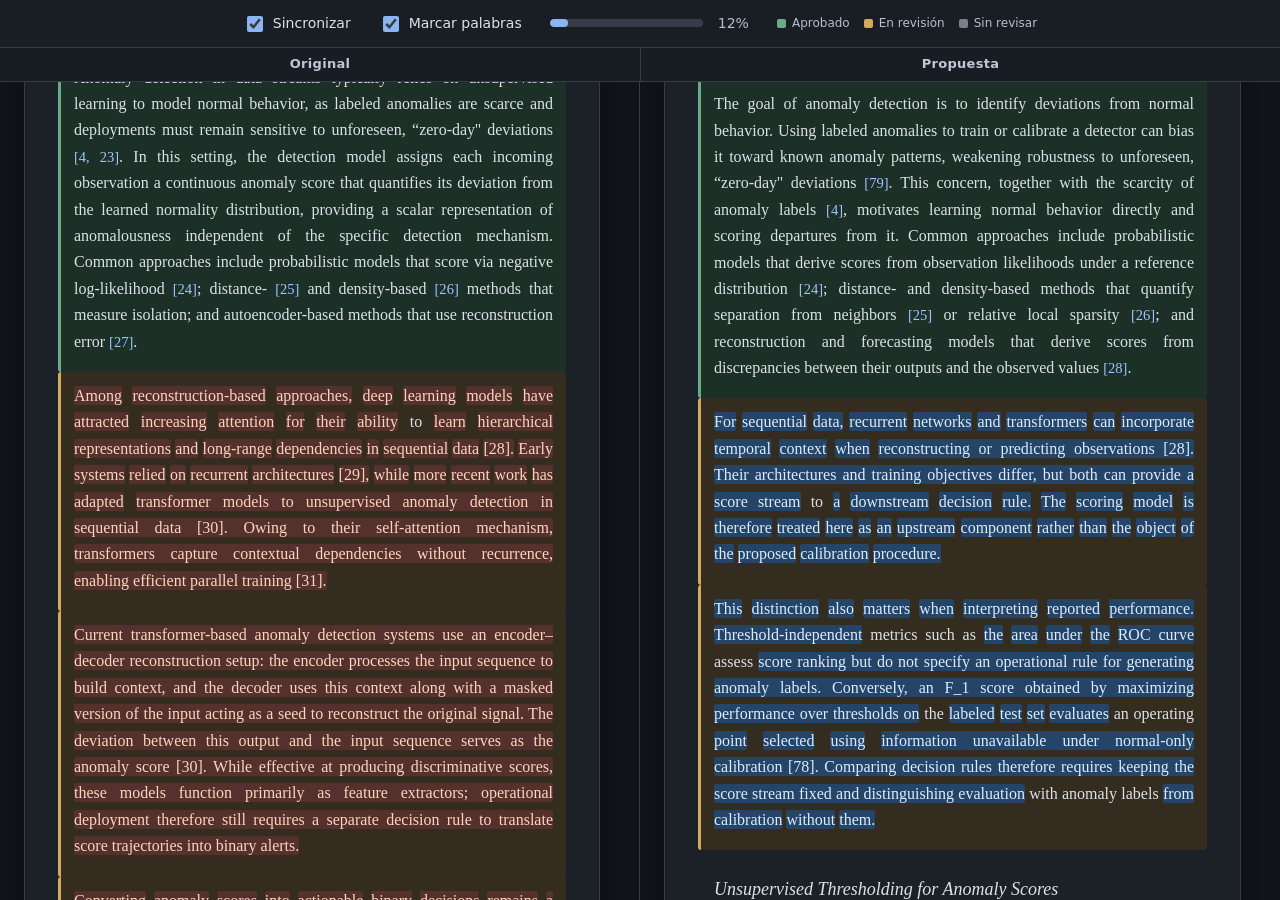
==== comparador.html @ 88d96516 "docs(review): approve first modeling paragraph and advance focus Mark only the first modeling paragr" ====
<!doctype html>
<html lang="es">
<head>
  <meta charset="utf-8">
  <meta name="viewport" content="width=device-width, initial-scale=1">
  <meta name="color-scheme" content="dark">
  <meta name="theme-color" content="#111318">
  <meta name="description" content="Comparación del manuscrito original y las propuestas de revisión de AutoCUSUM.">
  <title>AutoCUSUM · Original y propuesta · 440a2918</title>
  <style>
:root{color-scheme:dark;--line:#353d49;--ui:system-ui,-apple-system,BlinkMacSystemFont,"Segoe UI",sans-serif}
*{box-sizing:border-box}
body{margin:0;height:100dvh;display:flex;flex-direction:column;overflow:hidden;background:#111318;color:#dce1e8;font:16px/1.45 var(--ui)}
.controls{display:flex;flex-wrap:wrap;justify-content:center;align-items:center;gap:28px;min-height:48px;padding:10px 16px;background:#191d24;border-bottom:1px solid var(--line);flex-shrink:0}
.controls label{display:flex;align-items:center;gap:7px;font-size:14px;cursor:pointer}
.controls input{width:16px;height:16px;accent-color:#8bb5f1;cursor:pointer}
.review-legend{display:flex;align-items:center;gap:14px;font-size:12px;color:#b5bfce}
.review-legend span{display:flex;align-items:center;gap:6px;white-space:nowrap}
.review-legend span::before{content:"";width:9px;height:9px;border-radius:2px;background:#77808d}
.review-legend .legend-approved::before{background:#69ad88}
.review-legend .legend-review::before{background:#d4a95c}
.scroll-progress{min-width:4ch;text-align:right;font-size:14px;font-variant-numeric:tabular-nums;color:#b5bfce}
.reading-progress{display:flex;align-items:center;gap:10px}
.scroll-progress-bar{appearance:none;-webkit-appearance:none;display:block;width:clamp(80px,12vw,160px);height:8px;border:0;border-radius:999px;overflow:hidden;background:#353d49;color:#8bb5f1;accent-color:#8bb5f1}
.scroll-progress-bar::-webkit-progress-bar{background:#353d49;border-radius:999px}
.scroll-progress-bar::-webkit-progress-value{background:#8bb5f1;border-radius:999px}
.scroll-progress-bar::-moz-progress-bar{background:#8bb5f1;border-radius:999px}
input:focus-visible,.paper-pane:focus-visible{outline:2px solid #8bb5f1;outline-offset:-2px}
.comparison{display:grid;grid-template-columns:minmax(0,1fr) minmax(0,1fr);grid-template-rows:34px minmax(0,1fr);flex:1;min-height:0}
.pane-label{display:flex;justify-content:center;align-items:center;background:#181c23;border-bottom:1px solid var(--line);font-size:13px;font-weight:600;letter-spacing:.3px;color:#bec8d6}
.proposed-label{border-left:1px solid var(--line)}
.paper-pane{overflow:auto;min-width:0;padding:22px 24px 65px;scrollbar-gutter:stable;scrollbar-color:#526075 #15181f}
#original-pane{border-right:1px solid var(--line)}
.paper{background:#1c2027;max-width:920px;min-height:100%;margin:0 auto;padding:44px 46px 65px;box-shadow:0 2px 16px #00000040;border:1px solid var(--line);font:16px/1.65 Georgia,"Times New Roman",serif}
.paper-header{text-align:center;padding:0 3px 24px;margin-bottom:12px;border-bottom:1px solid var(--line)}
.paper-header h1{font-size:27px;line-height:1.18;letter-spacing:-.5px;margin:4px 0 15px;font-weight:500}
.paper-header p{font:13px/1.6 var(--ui);color:#b2bdcc;margin:0}
.paper-block{position:relative;border-radius:3px;margin:0 -13px;padding:3px 13px;border-left:3px solid transparent;overflow-wrap:anywhere}
.paper-block p{margin:8px 0 14px;text-align:justify;hyphens:auto}
.paper-block.changed.original,.paper-block.changed.proposed{background:#342c1e;border-left-color:#d4a95c}
.paper-block.approved.original,.paper-block.approved.proposed{background:#1d3027;border-left-color:#69ad88}
.paper-block.original:empty,.paper-block.proposed:empty{padding:0;border:0;background:transparent}
.paper-block h2{font-size:21px;text-align:center;margin:30px 0 13px;font-variant:small-caps;font-weight:600;line-height:1.3}
.paper-block h3{font-size:18px;font-style:italic;font-weight:500;margin:22px 0 9px}
.paper-block h4{font-size:16px;font-weight:600;margin:15px 0 5px}
.small-caps{font-variant:small-caps}
.citation,.cross-reference{color:#9fc5ff;font-size:.91em}
a{color:#9fc5ff}
a:visited{color:#c6b1e5}
::selection{background:#41668e;color:#fff}
.math-inline{font-family:"Times New Roman",serif;font-style:italic;white-space:normal}
.equation{font:16px/1.75 "Times New Roman",serif;white-space:pre-wrap;text-align:center;background:#171b22;padding:14px 8px;border-block:1px solid #303744;margin:14px 0;overflow-x:auto}
.paper-block ul,.paper-block ol{padding-left:24px}
.paper-block li{margin:9px 0}
.paper-block figure{margin:15px 0}
.paper-images{display:flex;flex-wrap:wrap;gap:8px;align-items:center;justify-content:center}
.paper-images img{display:block;max-width:100%;height:auto;background:#fff;border:1px solid var(--line);border-radius:3px}
.paper-images:has(img+img) img{max-width:48%}
.paper-block figcaption{font:13px/1.5 var(--ui);color:#b5bfce;margin:10px 0 15px}
.table-scroll{overflow-x:auto;width:100%}
.manuscript-table{border-collapse:collapse;font:14px/1.5 var(--ui);width:100%;margin:6px 0;border-block:2px solid #69778d}
.manuscript-table td{padding:7px 6px;border-bottom:1px solid #3c4654;vertical-align:top;min-width:35px}
.manuscript-table tr:first-child{background:#27303d;font-weight:650}
.reference{font:13px/1.55 Georgia,serif!important;text-align:left!important}
.reference span{color:#b1bdce}
.word-removed{background:#55312e;color:#ffd4bd;border-radius:2px}
.word-added{background:#254568;color:#dcecff;border-radius:2px}
mark{padding:1px 0;box-decoration-break:clone;-webkit-box-decoration-break:clone}
body.words-off mark{background:none;color:inherit;text-decoration:none;box-decoration-break:slice}
@media(min-width:1800px){.paper{padding:50px 60px}}
@media(max-width:1100px){.paper-pane{padding:15px 12px 50px}.paper{padding:30px 26px}.paper-header h1{font-size:23px}}
@media(max-width:700px){.paper-pane{padding:10px 6px 40px}.paper{padding:22px 15px}.paper-header h1{font-size:20px}.paper-block{margin:0 -8px;padding-inline:8px}.paper-block p{text-align:left}.controls{gap:22px}}
@media print{:root{color-scheme:light;--line:#ccc}body{height:auto;overflow:visible;background:#fff;color:#111}.controls,.pane-label{display:none}.comparison{display:block}.paper-pane{overflow:visible}.paper{box-shadow:none;border:0;background:#fff}.citation,.cross-reference,.reference span,.paper-header p,.paper-block figcaption,a,a:visited{color:#333}.paper-block.changed.proposed,.equation,.manuscript-table tr:first-child{background:#f3f6fa}.paper-block.approved.original,.paper-block.approved.proposed{background:#edf6ef}.word-added{background:#c5ddff;color:#173f7c}.word-removed{background:#f7d9c8;color:#7d3430}#original-pane{display:none}}

</style>
</head>
<body data-initial-block="sections-2_related_work-004" data-server-no-reload>
  <header class="controls" aria-label="Opciones de comparación">
    <label><input type="checkbox" id="sync" checked> Sincronizar</label>
    <label title="Rojo: palabras retiradas del original. Azul: palabras añadidas a la propuesta. Los párrafos aprobados no muestran marcas."><input type="checkbox" id="word-diff" checked> Marcar palabras</label>
    <div class="reading-progress">
      <progress id="scroll-progress-bar" class="scroll-progress-bar" value="0" max="100" aria-label="Progreso de lectura"></progress>
      <output id="scroll-progress" class="scroll-progress" aria-label="Porcentaje de desplazamiento">0%</output>
    </div>
    <div class="review-legend" aria-label="Colores de revisión">
      <span class="legend-approved">Aprobado</span>
      <span class="legend-review">En revisión</span>
      <span class="legend-unreviewed">Sin revisar</span>
    </div>
  </header>
  <main class="comparison" aria-label="Comparación del manuscrito">
    <div class="pane-label">Original</div>
    <div class="pane-label proposed-label">Propuesta</div>
    <section id="original-pane" class="paper-pane" aria-label="Paper original" tabindex="0"><article id="original-paper" class="paper"><header class="paper-header"><h1><span class="small-caps">AutoCUSUM</span>: Robust Unsupervised Thresholding for Anomaly Detection on Data Streams</h1><p>Jorge Casajús-Setién · Pedro Larrañaga · Concha Bielza</p></header><div id="original-autocusum_tran-001" data-block="autocusum_tran-001" class="paper-block original"><h2>Abstract</h2></div><div id="original-autocusum_tran-002" data-block="autocusum_tran-002" class="paper-block original"><p>We introduce <span class="small-caps">AutoCUSUM</span>, a sequential decision layer for score-based anomaly detection in data streams, designed to address the limitations of pointwise methods such as streaming Peaks-Over-Threshold (SPOT). Whereas SPOT and related approaches rely on labeled data or prior assumptions on anomaly rates, <span class="small-caps">AutoCUSUM</span> automatically learns the parameters of a CUSUM chart from normal (non-anomalous) data, resulting in a fully unsupervised pipeline. We design parameter selection as a multi-objective optimization problem grounded in information theory, with carefully constructed objectives and a principled search space. By leveraging CUSUM evidence accumulation, the proposed method attains both robustness to noise and sensitivity to sustained shifts, while producing compact, episode-level alarms that lead to a more actionable alert stream.</p></div><div id="original-autocusum_tran-003" data-block="autocusum_tran-003" class="paper-block original"><p>We evaluate <span class="small-caps">AutoCUSUM</span> on six public time-series benchmarks, including an industrial network intrusion detection case study, and compare it against SPOT. Across scenarios, <span class="small-caps">AutoCUSUM</span> consistently achieves stronger detection performance and substantially reduces false positives and alarm fragmentation. These results demonstrate that fully unsupervised calibration of sequential decision rules can outperform standard thresholding techniques while producing alerts better aligned with operational monitoring requirements.</p></div><div id="original-autocusum_tran-004" data-block="autocusum_tran-004" class="paper-block original"><p><strong>Keywords — </strong>anomaly detection, online thresholding, time-series analysis, sequential decision making, data streams, unsupervised learning, network intrusion detection</p></div><div id="original-sections-1_introduction-001" data-block="sections-1_introduction-001" class="paper-block original"><h2>Introduction</h2></div><div id="original-sections-1_introduction-002" data-block="sections-1_introduction-002" class="paper-block original"><h3>The Problem with Anomaly Detection in Data Streams</h3></div><div id="original-sections-1_introduction-003" data-block="sections-1_introduction-003" class="paper-block original approved"><p>Anomaly detection in streaming data underpins operational safety and reliability in sectors ranging from finance and industrial manufacturing to cybersecurity, where identifying intrusions within real-time network traffic is a central challenge <span class="citation" title="streamingad_review">[1]</span>. A predominant paradigm involves learning a model of normal sequential behavior that assigns to each incoming observation a continuous <em>anomaly score</em>—a scalar that quantifies deviation from the learned norm <span class="citation" title="streamingad_proposal">[2]</span>. However, raw anomaly scores vary by context and methodology; practical systems thus require a binary decision rule defined over the score trajectory <span class="citation" title="interpretingscores">[3]</span>. The core difficulty lies in calibrating such a decision rule from a limited validation set that often consists exclusively of normal data <span class="citation" title="chandola_review">[4]</span>. Many studies instead tune the threshold using validation data that includes anomalies, contrasting the score distributions of normal and anomalous classes to select a separating level <span class="citation" title="unsupervised_ad_eval">[5]</span>. Yet this supervised calibration is fundamentally different from—and substantially more forgiving than—the conditions encountered in real-world deployments <span class="citation" title="chandola_review">[4]</span>: to generalize against unseen anomalies, the decision parameters must be set in an unsupervised manner, i.e., without prior knowledge of anomaly characteristics. This also reduces data collection costs by avoiding expensive manual labeling <span class="citation" title="expensivelabeling">[6]</span>.</p></div><div id="original-sections-1_introduction-004" data-block="sections-1_introduction-004" class="paper-block original approved"><p>Tuning this rule is already challenging on static datasets, where the full empirical score distribution is observable. This advantage does not translate to data streams: calibrating a thresholding rule from an initial <em>burn-in</em> window inherently fragile, as it relies on the frequently violated assumption that a limited sample adequately captures the long-term tail behavior of the score distribution <span class="citation" title="long_running_streams">[7]</span>. Consequently, the discovered constraints seldom bound future normal scores, yielding thresholds that are either too low—causing false-alarm floods—or too high, potentially masking subtle anomalies <span class="citation" title="improvingscorenids">[8]</span>. Moreover, many thresholding methodologies demand extensive parameter tuning, often using labeled anomalies <span class="citation" title="kinda_automated_nids">[9]</span>, which can bias alert calibration and limit robustness under deployment.</p></div><div id="original-sections-1_introduction-005" data-block="sections-1_introduction-005" class="paper-block original approved"><p>Several offline procedures can iteratively set thresholds without anomaly labels—albeit with assumptions or manual oversight—such as peaks over threshold (POT) <span class="citation" title="pot_example">[10]</span>, seasonal/adaptive detrending <span class="citation" title="sad_example">[11]</span>, MERLIN <span class="citation" title="merlin_example">[12]</span>, or matrix profile <span class="citation" title="matrix_example">[13]</span>. Among these, POT is the only approach with a well-established streaming variant, namely SPOT <span class="citation" title="thresholding_spot">[14]</span>. Although SPOT calibrates on an initial window of the stream comprising only normal data, it still requires manual selection of operational parameters that are difficult to set robustly without strong assumptions about what constitutes an extreme value in the context of the entire, unseen stream.</p></div><div id="original-intro-operational-deployment" data-block="intro-operational-deployment" class="paper-block original approved"></div><div id="original-sections-1_introduction-006" data-block="sections-1_introduction-006" class="paper-block original"><h3>Sequential Evidence Accumulation for Robust Thresholding</h3></div><div id="original-sections-1_introduction-007" data-block="sections-1_introduction-007" class="paper-block original approved"><p>An open gap remains: to the best of our knowledge, there is no fully automatic and robust method to calibrate streaming decision rules from normal-only data <span class="citation" title="threshold_improving_1,threshold_improving_2">[15, 16]</span>. Lacking such a mechanism, deployments default to heuristic, manually intensive, or overly simplistic thresholding rules, raising maintenance costs and compromising overall system efficacy and trustworthiness.</p></div><div id="original-sections-1_introduction-008" data-block="sections-1_introduction-008" class="paper-block original approved"><p>We address threshold calibration by introducing a second-stage sequential decision rule over the score stream produced by an anomaly detection model, explicitly separating representation learning from decision making. It is reasonable to assume that modern scoring models already exhibit adequate discriminative power to support downstream alert generation. In <span class="citation" title="our_paper">[17]</span>, for example, we presented a transformer-based network intrusion detection system (NIDS) that achieved strong score-level performance, yet lacked an automated procedure for setting a decision rule, highlighting the operational breach between accurate scoring and actionable detection.</p></div><div id="original-sections-1_introduction-009" data-block="sections-1_introduction-009" class="paper-block original approved"><p>Once thresholding is framed as a sequential decision problem, the stream of anomaly scores can be naturally treated as a stochastic process to be monitored for significant shifts. Our approach leverages the cumulative sum (CUSUM) chart, a classical technique for sequential analysis from statistical process control <span class="citation" title="cusumseminal">[18]</span>. Rather than thresholding individual, noisy scores, CUSUM accumulates deviations from an expected baseline over time, making it well suited to detecting small but persistent deviations from baseline behavior <span class="citation" title="cusumpersistent">[19]</span>. This yields three practical benefits:</p></div><div id="original-sections-1_introduction-010" data-block="sections-1_introduction-010" class="paper-block original approved"><ul><li><strong>Robustness to noise:</strong> By aggregating evidence over time, CUSUM naturally suppresses spurious, transient spikes in the anomaly score that would otherwise trigger false alarms under pointwise thresholding <span class="citation" title="cusumnoise">[20]</span>. This inherent filtering effect is critical for mitigating alert fatigue in operational monitoring <span class="citation" title="emergingtrends_fp">[21]</span>.</li><li><strong>Sensitivity to sustained anomalies:</strong> Subtle but persistent increases in anomaly score can accumulate to cross the decision boundary <span class="citation" title="cusumpersistent">[19]</span>, even when individual score values would remain below any fixed threshold.</li><li><strong>More compact alarms:</strong> Because the CUSUM statistic evolves cumulatively, threshold crossings naturally form contiguous alarm episodes rather than isolated point detections. This produces clearer, more actionable alerts that better align with the temporal structure of real incidents and with the requirements of response workflows <span class="citation" title="cusumuser">[22]</span>.</li></ul></div><div id="original-sections-1_introduction-011" data-block="sections-1_introduction-011" class="paper-block original approved"><p>However, applying a CUSUM chart is not sufficient on its own, as it introduces two critical parameters. We therefore develop an automatic procedure to set these parameters using only normal data, enabling fully unsupervised deployment in streaming environments.</p></div><div id="original-sections-1_introduction-012" data-block="sections-1_introduction-012" class="paper-block original"><h3>Contributions and Paper Structure</h3></div><div id="original-sections-1_introduction-013" data-block="sections-1_introduction-013" class="paper-block original approved"><p>This paper makes two primary contributions. First, we propose a fully automatic algorithm to calibrate the parameters of a CUSUM sequential decision rule for streaming operation, using a finite, normal-only sample, thereby extending the unsupervised learning paradigm to streaming threshold calibration. Second, we introduce and systematically evaluate CUSUM as a second-stage decision layer in anomaly detection systems, explicitly decoupling score learning from thresholding to enable robust, model-agnostic alert generation in data streams. These contributions are instantiated in <span class="small-caps">AutoCUSUM</span>, a post-processing module that applies the proposed calibration procedure to convert anomaly score streams into binary alerts.</p></div><div id="original-sections-1_introduction-014" data-block="sections-1_introduction-014" class="paper-block original approved"><p>The remainder of this paper is organized as follows. Section <span class="cross-reference" title="sec:related">II</span> reviews related work on anomaly detection and sequential decision rules. Section <span class="cross-reference" title="sec:methodology">III</span> presents the proposed <span class="small-caps">AutoCUSUM</span> framework. Section <span class="cross-reference" title="sec:experimental_setup">IV</span> describes the experimental setup, with results discussed in Section <span class="cross-reference" title="sec:results">V</span>. Section <span class="cross-reference" title="sec:conclusion">VI</span> concludes the paper and outlines directions for future work.</p></div><div id="original-sections-2_related_work-001" data-block="sections-2_related_work-001" class="paper-block original"><h2>Related work and background</h2></div><div id="original-sections-2_related_work-002" data-block="sections-2_related_work-002" class="paper-block original"><h3>The Modeling Paradigms for Streaming Anomaly Detection</h3></div><div id="original-sections-2_related_work-003" data-block="sections-2_related_work-003" class="paper-block original approved"><p>Anomaly detection in data streams typically relies on unsupervised learning to model normal behavior, as labeled anomalies are scarce and deployments must remain sensitive to unforeseen, “zero-day&#x27;&#x27; deviations <span class="citation" title="chandola_review,pimentel_review">[4, 23]</span>. In this setting, the detection model assigns each incoming observation a continuous anomaly score that quantifies its deviation from the learned normality distribution, providing a scalar representation of anomalousness independent of the specific detection mechanism. Common approaches include probabilistic models that score via negative log-likelihood <span class="citation" title="probabilistic_ad">[24]</span>; distance- <span class="citation" title="knn_ad">[25]</span> and density-based <span class="citation" title="lof_ad">[26]</span> methods that measure isolation; and autoencoder-based methods that use reconstruction error <span class="citation" title="autoencoders">[27]</span>.</p></div><div id="original-sections-2_related_work-004" data-block="sections-2_related_work-004" class="paper-block original changed"><p><mark class="word-removed">Among</mark> <mark class="word-removed">reconstruction-based</mark> <mark class="word-removed">approaches,</mark> <mark class="word-removed">deep</mark> <mark class="word-removed">learning</mark> <mark class="word-removed">models</mark> <mark class="word-removed">have</mark> <mark class="word-removed">attracted</mark> <mark class="word-removed">increasing</mark> <mark class="word-removed">attention</mark> <mark class="word-removed">for</mark> <mark class="word-removed">their</mark> <mark class="word-removed">ability</mark> to <mark class="word-removed">learn</mark> <mark class="word-removed">hierarchical</mark> <mark class="word-removed">representations</mark> <mark class="word-removed">and</mark> <mark class="word-removed">long-range</mark> <mark class="word-removed">dependencies</mark> <mark class="word-removed">in</mark> <mark class="word-removed">sequential</mark> <mark class="word-removed">data</mark> <mark class="word-removed">[28].</mark> <mark class="word-removed">Early</mark> <mark class="word-removed">systems</mark> <mark class="word-removed">relied</mark> <mark class="word-removed">on</mark> <mark class="word-removed">recurrent</mark> <mark class="word-removed">architectures</mark> <mark class="word-removed">[29],</mark> <mark class="word-removed">while</mark> <mark class="word-removed">more</mark> <mark class="word-removed">recent</mark> <mark class="word-removed">work</mark> <mark class="word-removed">has</mark> <mark class="word-removed">adapted</mark> <mark class="word-removed">transformer models to unsupervised anomaly detection in sequential data [30]. Owing to their self-attention mechanism, transformers capture contextual dependencies without recurrence, enabling efficient parallel training [31].</mark></p></div><div id="original-sections-2_related_work-005" data-block="sections-2_related_work-005" class="paper-block original changed"><p><mark class="word-removed">Current transformer-based anomaly detection systems use an encoder–decoder reconstruction setup: the encoder processes the input sequence to build context, and the decoder uses this context along with a masked version of the input acting as a seed to reconstruct the original signal. The deviation between this output and the input sequence serves as the anomaly score [30]. While effective at producing discriminative scores, these models function primarily as feature extractors; operational deployment therefore still requires a separate decision rule to translate score trajectories into binary alerts.</mark></p></div><div id="original-sections-2_related_work-006" data-block="sections-2_related_work-006" class="paper-block original changed"><p><mark class="word-removed">Converting</mark> <mark class="word-removed">anomaly</mark> <mark class="word-removed">scores</mark> <mark class="word-removed">into</mark> <mark class="word-removed">actionable</mark> <mark class="word-removed">binary</mark> <mark class="word-removed">decisions</mark> <mark class="word-removed">remains</mark> <mark class="word-removed">a separate and often overlooked problem. In practice, this step frequently reintroduces a dependence on anomaly characteristics or labeled data, thereby violating the unsupervised premise of anomaly detection. A large body of work evaluates performance using threshold-agnostic</mark> metrics such as <mark class="word-removed">AUC–ROC</mark> <mark class="word-removed">(e.g.,</mark> <mark class="word-removed">[32,</mark> <mark class="word-removed">33]),</mark> <mark class="word-removed">which</mark> assess <mark class="word-removed">only</mark> the <mark class="word-removed">scoring</mark> <mark class="word-removed">component</mark> <mark class="word-removed">of</mark> <mark class="word-removed">the detection pipeline and abstract away the downstream labeling step required for deployment. Conversely, threshold-dependent metrics such as F_1 are often reported [34] by retrospectively selecting</mark> an operating <mark class="word-removed">threshold</mark> <mark class="word-removed">on</mark> <mark class="word-removed">test</mark> <mark class="word-removed">sets</mark> with<mark class="word-removed"> labeled anomalies (e.g., [35, 36]), implicitly assuming access to</mark> anomaly labels <mark class="word-removed">at</mark> <mark class="word-removed">decision</mark> <mark class="word-removed">time.</mark> <mark class="word-removed">Similarly, some systems expose decision-stage parameters—such as score thresholds, alarm limits or assumed risk level—and tune them using validation data containing known anomalies [37]. Collectively, these practices bias the operating point toward seen deviations and reduce robustness to novel anomalies [38].</mark></p></div><div id="original-sections-2_related_work-007" data-block="sections-2_related_work-007" class="paper-block original"><h3>Unsupervised Thresholding for Anomaly Scores</h3></div><div id="original-sections-2_related_work-008" data-block="sections-2_related_work-008" class="paper-block original"><p>The challenge of converting continuous anomaly scores into discrete labels has motivated a range of thresholding strategies under normal-only calibration <span class="citation" title="outlier_thresholding">[39]</span>. While thresholds can be tuned in a supervised manner when labeled anomalies are available—for example, by maximizing <span class="math-inline">F_1</span> or selecting an operating point from the ROC curve—the central difficulty in streaming anomaly detection lies in selecting a robust decision boundary from normal data alone. Simple unsupervised approaches apply summary statistics to the score distribution, such as <span class="math-inline">k</span>-sigma rules <span class="citation" title="threshold_counter_1">[40]</span> or high-percentile cutoffs <span class="citation" title="iqr_counter_1">[41]</span>. However, these methods implicitly assume specific score distributions (often Gaussian), rely on arbitrary parameter choices, and are highly sensitive to how representative the calibration sample is of the system’s normal operating behavior. This issue is exacerbated in streaming settings where the long-term score distribution is unknown <em>a priori</em>.</p></div><div id="original-sections-2_related_work-009" data-block="sections-2_related_work-009" class="paper-block original"><p>To better model the tail of the score distribution where rare events occur, extreme value theory (EVT) has been adapted to threshold selection. EVT-based methods, such as POT and SPOT, model exceedances above an initial high threshold using a generalized Pareto distribution and derive the final decision boundary from a user-specified high quantile of the fitted tail, thereby enforcing an acceptable rate of extreme events <span class="citation" title="pot_example">[10]</span>. In practice, their primary bottleneck lies in the choice of the initial threshold: it must be high enough for EVT asymptotics to hold, yet low enough to yield sufficient exceedances for stable parameter estimation <span class="citation" title="thresholding_evt">[42]</span>. Existing selection procedures either rely on subjective diagnostics <span class="citation" title="scarrott_macdonald_evt_review">[43]</span>, simple heuristics such as fixed empirical quantiles <span class="citation" title="thresholding_pot">[44]</span>, or more automated schemes that introduce additional parameters and complexity <span class="citation" title="automatic_pot_1,automatic_pot_2">[45, 46]</span>. As a result, a fully automatic, robust, and assumption-light procedure for setting this threshold from normal data alone remains elusive.</p></div><div id="original-sections-2_related_work-010" data-block="sections-2_related_work-010" class="paper-block original"><p>Notably, even systems with strong score-level separability can underperform in practice when paired with suboptimal or heuristic thresholds <span class="citation" title="threshold_vs_separation">[47]</span>, underscoring that effective anomaly detection requires decision parameters to be derived from normal data alone rather than anomaly examples, strong assumptions, or subjective choices.</p></div><div id="original-sections-2_related_work-011" data-block="sections-2_related_work-011" class="paper-block original"><h3>CUSUM for Change and Anomaly Detection</h3></div><div id="original-sections-2_related_work-012" data-block="sections-2_related_work-012" class="paper-block original"><p>CUSUM <span class="citation" title="cusumseminal">[18]</span> is a sequential change-detection technique from statistical process control that accumulates deviations from a target value over time. Unlike Shewhart charts <span class="citation" title="shewhart_charts">[48]</span>, which evaluate observations independently, CUSUM integrates evidence over time. This cumulative formulation attenuates the effect of isolated spikes or transient noise, reducing false alarms from fluctuations, yet remains sensitive to small but persistent shifts in the process mean <span class="citation" title="cusumpersistent">[19]</span>. Changes in the monitored process appear as a distinct variation in the slope of the CUSUM trace, making them intuitive to identify.</p></div><div id="original-sections-2_related_work-013" data-block="sections-2_related_work-013" class="paper-block original"><p>In its standard formulation, a CUSUM chart is governed by two parameters: a reference value <span class="math-inline">κ</span>, which determines the extent to which deviations contribute to the accumulated evidence, and a decision limit <span class="math-inline">h</span>, which specifies when the accumulated statistic is sufficient to trigger an alarm <span class="citation" title="montgomery_spc_book">[49]</span>. Together, these parameters govern the trade-off between sensitivity to anomalies and false-alarm rate, and thus have a strong influence on detection performance. Classical CUSUM designs select <span class="math-inline">(κ,h)</span> based on average run length (ARL) criteria, where ARL denotes the expected number of samples until the chart raises an alarm <span class="citation" title="cusumparameterselection">[50]</span>. Accordingly, the ARL is intended to be long when the monitored process operates under normal conditions, so that false alarms are rare, and short once a change has occurred, so that deviations are detected quickly.</p></div><div id="original-sections-2_related_work-014" data-block="sections-2_related_work-014" class="paper-block original"><p>Because CUSUM is sensitive to sustained shifts while filtering transient spikes, it is widely used for online monitoring across domains, including manufacturing quality control <span class="citation" title="montgomery_spc_book">[49]</span>, industrial fault detection <span class="citation" title="cusumfault">[51]</span>, and network intrusion monitoring <span class="citation" title="cusumnetwork">[52]</span>. Its cumulative nature makes it a natural complement to sequence models that produce context-aware anomaly scores, yielding a stable sequential decision rule. Despite this potential, the use of CUSUM as a general post-processing layer for anomaly detection—monitoring the anomaly-score stream from an upstream model—is mostly untapped, and existing studies consistently expose a parameterization challenge. For example, prior work has coupled a recurrent neural network with a CUSUM chart <span class="citation" title="cusumrnn">[53]</span>, but selected <span class="math-inline">κ</span> empirically and relied on visual inspection for anomaly judgment. Similarly, CUSUM has also been applied to transformer-generated scores <span class="citation" title="cusumsentiment">[54]</span>, albeit with only partial calibration: <span class="math-inline">κ</span> was tuned from local means, but <span class="math-inline">h</span> remained heuristically chosen.</p></div><div id="original-sections-3_methodology-001" data-block="sections-3_methodology-001" class="paper-block original"><h2>Methodology: From Scores to Labels</h2></div><div id="original-sections-3_methodology-002" data-block="sections-3_methodology-002" class="paper-block original"><p>We propose a two-stage framework for streaming anomaly detection, illustrated in Figure <span class="cross-reference" title="fig:architecture">1</span>. In Stage 1, an unsupervised detector processes the input data stream and produces a continuous anomaly score stream. Stage 2 is <span class="small-caps">AutoCUSUM</span>, our proposed sequential decision module, which converts the score stream into binary anomaly labels using a calibrated CUSUM chart. The two CUSUM parameters are estimated from a finite sample of normal behavior and then fixed for online operation. The following subsections describe each stage.</p></div><div id="original-sections-3_methodology-003" data-block="sections-3_methodology-003" class="paper-block original"><figure><div class="paper-images"><img loading="lazy" src="[data-uri]" alt="Figura del manuscrito"></div><figcaption>Two-stage architecture for streaming anomaly detection. Stage 1 produces anomaly scores from the input stream, which are converted into binary labels by the <span class="small-caps">AutoCUSUM</span> decision block in Stage 2.</figcaption></figure></div><div id="original-sections-3_methodology-004" data-block="sections-3_methodology-004" class="paper-block original"><h3>Stage 1: Anomaly Score Generation</h3></div><div id="original-sections-3_methodology-005" data-block="sections-3_methodology-005" class="paper-block original"><p>The scoring block is trained exclusively on normal data and must condense the temporal structure of the input stream <span class="math-inline">x_1, x_2, …</span>, with <span class="math-inline">x_t ∈ 𝕀R^n</span>, into reliable scalar anomaly scores at each time step. Accordingly, the proposed framework is compatible with any unsupervised scoring model that assigns a scalar score per time step. In practical anomaly detection systems, raw model outputs are typically transformed via a monotonic mapping so that scores are ordered by anomalousness, with larger values indicating stronger deviations from normal behavior. Therefore, without loss of generality, we assume anomaly scores to be non-negative, <span class="math-inline">s_t ∈ 𝕀R_+</span>.</p></div><div id="original-sections-3_methodology-006" data-block="sections-3_methodology-006" class="paper-block original"><p>For parallelizable scoring models without explicit state recurrence, temporal context is typically incorporated by applying the detector to sliding windows of the input stream. Specifically, at each time step <span class="math-inline">t</span>, the scorer operates on a window <span class="math-inline">W_t = x_t-m+1, …, x_t</span> of fixed length <span class="math-inline">m</span> and associates the resulting score <span class="math-inline">s_t</span> with the most recent observation <span class="math-inline">x_t</span>.</p></div><div id="original-sections-3_methodology-007" data-block="sections-3_methodology-007" class="paper-block original"><div class="equation">Att(Q,K,V)
 = 
softmax ((QK^⊤)/(√(d_k)))V,</div></div><div id="original-sections-3_methodology-008" data-block="sections-3_methodology-008" class="paper-block original"><p>where the softmax is applied row-wise and the scaling factor <span class="math-inline">√(d_k)</span> stabilizes gradients. Within each encoder and decoder layer, scaled dot-product attention is applied to aggregate information across the layer input. This corresponds to the case where the same input is provided as queries, keys, and values to the attention mechanism (<span class="math-inline">Q = K = V</span>), and is denoted self-attention. Decoder layers additionally apply encoder–decoder (cross) attention, in which the queries are taken from the decoder internal state, while keys and values are taken from the encoder outputs, allowing the decoder to integrate contextual information extracted by the encoder.</p></div><div id="original-sections-3_methodology-009" data-block="sections-3_methodology-009" class="paper-block original"><div class="equation">Loss(W_i) = big\|x_i+1-D(W_i,E(W_i))big\|.</div></div><div id="original-sections-3_methodology-010" data-block="sections-3_methodology-010" class="paper-block original"><p>The model is trained on normal data by minimizing this loss over all windows. After training, this same quantity is used as an anomaly score, with <span class="math-inline">s_i+1 = Loss(W_i) ∈ 𝕀R_+</span>, so that windows whose continuation is poorly predicted by the learned normal dynamics yield larger scores.</p></div><div id="original-sections-3_methodology-011" data-block="sections-3_methodology-011" class="paper-block original"><h3>Stage 2: The <span class="small-caps">AutoCUSUM</span> Decision Block</h3></div><div id="original-sections-3_methodology-012" data-block="sections-3_methodology-012" class="paper-block original"><p>Stage 2, the <span class="small-caps">AutoCUSUM</span> decision block, constitutes the core novel contribution of this work. It maps the anomaly score stream produced by Stage 1, <span class="math-inline">S = s_1, s_2, …</span>, into a sequence of binary labels <span class="math-inline">l_t ∈ 0,1</span>, indicating normal (<span class="math-inline">0</span>) or anomalous (<span class="math-inline">1</span>) behavior. This transformation is performed using a CUSUM control chart whose parameters are automatically calibrated from normal-only data and then fixed during online deployment.</p></div><div id="original-sections-3_methodology-013" data-block="sections-3_methodology-013" class="paper-block original"><h4><strong>The CUSUM Transformation</strong></h4></div><div id="original-sections-3_methodology-014" data-block="sections-3_methodology-014" class="paper-block original"><div class="equation">c_t = max0, c_t-1 + s_t - κ,</div></div><div id="original-sections-3_methodology-015" data-block="sections-3_methodology-015" class="paper-block original"><p>where <span class="math-inline">κ</span> is the reference value defining the baseline score level <span class="citation" title="cusumseminal">[18]</span>. This transformation makes the chart sensitive to persistent positive shifts, which progressively accumulate in the statistic, while remaining robust to isolated spikes that are quickly absorbed by the <span class="math-inline">max0,·</span> operation.</p></div><div id="original-sections-3_methodology-016" data-block="sections-3_methodology-016" class="paper-block original"><div class="equation">l_t =
 
 1 if c_t ge h, 

 0 otherwise.</div></div><div id="original-sections-3_methodology-017" data-block="sections-3_methodology-017" class="paper-block original"><p>After an anomalous episode has been handled—either by a human operator or an automated response—the CUSUM accumulator may be reset to avoid carry-over effects and to enable detection of new, independent anomalies. Alternatively, one may choose not to reset immediately, allowing <span class="math-inline">c_t</span> to continue accumulating so that (i) its magnitude reflects the severity of the ongoing anomalous episode and (ii) more information is recovered about the anomaly by aggregating multiple anomalous instances into a single episode.</p></div><div id="original-sections-3_methodology-018" data-block="sections-3_methodology-018" class="paper-block original"><h4><strong>The <span class="small-caps">AutoCUSUM</span> Optimization Algorithm</strong></h4></div><div id="original-sections-3_methodology-019" data-block="sections-3_methodology-019" class="paper-block original"><p>The effectiveness of the decision module depends critically on the joint choice of the reference value <span class="math-inline">κ</span> and the decision limit <span class="math-inline">h</span>: poor parameter settings may lead to excessive false alarms or missed detections. <span class="small-caps">AutoCUSUM</span> addresses this challenge by automatically calibrating <span class="math-inline">(κ, h)</span> using only a sequence of anomaly scores <span class="math-inline">S = s_1, s_2, …, s_T</span> obtained from normal behavior. Calibration is performed by optimizing a suitable objective function over a constrained parameter search space.</p></div><div id="original-sections-3_methodology-020" data-block="sections-3_methodology-020" class="paper-block original"><p>Supervised calibration using labeled anomalies is possible but undesirable, as it biases the detector toward known anomaly types and undermines the label-free premise of unsupervised anomaly detection. Accordingly, <span class="small-caps">AutoCUSUM</span> relies exclusively on anomaly scores observed under normal behavior to set <span class="math-inline">(κ, h)</span>. As a result, the objective function cannot be defined in terms of detection accuracy against known anomalies. At the same time, simply minimizing the number of alarms on normal data would lead to a trivial, non-detecting solution (e.g., <span class="math-inline">h → ∞</span>).</p></div><div id="original-sections-3_methodology-021" data-block="sections-3_methodology-021" class="paper-block original"><p><span class="small-caps">AutoCUSUM</span> therefore formalizes a fundamental trade-off: selecting <span class="math-inline">(κ, h)</span> from normal-only data so as to preserve as much information as possible from the original anomaly score stream, while minimizing the expected number of false alarms. To operationalize this idea, the <span class="small-caps">AutoCUSUM</span> algorithm is organized into three main components: (i) defining the parameter search space, (ii) specifying an objective function, and (iii) optimizing this function within the defined space.</p></div><div id="original-sections-3_methodology-022" data-block="sections-3_methodology-022" class="paper-block original"><h4><strong>Component 1: Parameter Search Space</strong></h4></div><div id="original-sections-3_methodology-023" data-block="sections-3_methodology-023" class="paper-block original"><div class="equation">C(κ) = c_1(κ), c_2(κ), …, c_T(κ),</div></div><div id="original-sections-3_methodology-024" data-block="sections-3_methodology-024" class="paper-block original"><p>where <span class="math-inline">c_t(κ)</span> is defined recursively according to Equation <span class="cross-reference" title="eq:cusum">(1)</span>. The <span class="small-caps">AutoCUSUM</span> optimization procedure begins by defining a principled search space for <span class="math-inline">κ</span> based on the properties of <span class="math-inline">C(κ)</span>.</p></div><div id="original-sections-3_methodology-025" data-block="sections-3_methodology-025" class="paper-block original"><div class="equation">κ_max ≔ max_t=1,…,T s_t.</div></div><div id="original-sections-3_methodology-026" data-block="sections-3_methodology-026" class="paper-block original"><div class="equation">H[C(κ_max)] 
 = - ∑_y p(C(κ_max)=y) log p(C(κ_max)=y) 

 = p(C(κ_max)=0) log p(C(κ_max)=0)_=0 = 0.</div></div><div id="original-sections-3_methodology-027" data-block="sections-3_methodology-027" class="paper-block original"><p>This formally confirms that once <span class="math-inline">κ</span> reaches <span class="math-inline">κ_max</span>, the CUSUM series preserves no information about the variability of the original score sequence <span class="math-inline">S</span>, supporting <span class="math-inline">κ_max</span> as an information-theoretic upper bound for the search.</p></div><div id="original-sections-3_methodology-028" data-block="sections-3_methodology-028" class="paper-block original"><div class="equation">κ le κ_min
 ⇒ ∀ t &gt; 0: c_t(κ) = c_t-1(κ) + s_t - κ 

 ⇒ ∀ t &gt; 0: s_t = c_t(κ) - c_t-1(κ) + κ.</div></div><div id="original-sections-3_methodology-029" data-block="sections-3_methodology-029" class="paper-block original"><div class="equation">κ &gt; κ_min ⇒ ∃ t&gt;0 | c_t-1(κ)+s_t-κ&lt;0.</div></div><div id="original-sections-3_methodology-030" data-block="sections-3_methodology-030" class="paper-block original"><div class="equation">κ &gt; κ_min
 ⇒ c_i-1(κ) + s_i - κ &lt; 0 

 ⇒ big(c_i-2(κ) + s_i-1 - κbig) + s_i - κ &lt; 0 

 hspace2.7em… 

 ⇒ ∑_j=1^i (s_j - κ) &lt; 0 

 ⇔ κ &gt; (1)/(i)∑_j=1^i s_j.</div></div><div id="original-sections-3_methodology-031" data-block="sections-3_methodology-031" class="paper-block original"><div class="equation">κ_min = min_i=1,…,T (1)/(i)∑_j=1^i s_j.</div></div><div id="original-sections-3_methodology-032" data-block="sections-3_methodology-032" class="paper-block original"><p>Summarizing the above, all reference values outside <span class="math-inline">[κ_min,κ_max]</span> are equivalent: any <span class="math-inline">κge κ_max</span> yields the inert chart <span class="math-inline">C(κ)≡ 0</span>, while any <span class="math-inline">κle κ_min</span> yields a lossless linear recursion with no clipping. Consequently, any nontrivial trade-off between information preservation and filtering can only arise for <span class="math-inline">κ∈(κ_min,κ_max)</span>.</p></div><div id="original-sections-3_methodology-033" data-block="sections-3_methodology-033" class="paper-block original"><div class="equation">h_max(κ)=max_t=1,…,T c_t(κ),</div></div><div id="original-sections-3_methodology-034" data-block="sections-3_methodology-034" class="paper-block original"><p>since any choice of <span class="math-inline">h&gt;h_max(κ)</span> would trivially yield zero alarms for that specific <span class="math-inline">κ</span>.</p></div><div id="original-sections-3_methodology-035" data-block="sections-3_methodology-035" class="paper-block original"><h4><strong>Component 2: Objective Function</strong></h4></div><div id="original-sections-3_methodology-036" data-block="sections-3_methodology-036" class="paper-block original"><ol><li><strong>Maximizing Detection Sensitivity</strong> (<span class="math-inline">O_DS</span>): the system should be effective at identifying true anomalies.</li><li><strong>Minimizing False Alarms</strong> (<span class="math-inline">O_FA</span>): the system should raise as few alarms as possible on normal data.</li></ol></div><div id="original-sections-3_methodology-037" data-block="sections-3_methodology-037" class="paper-block original"><figure><div class="table-scroll"><table class="manuscript-table"><tbody><tr><td><strong>Change</strong></td><td><strong><span class="math-inline">O_DS</span></strong></td><td><strong><span class="math-inline">O_FA</span></strong></td><td><strong>Rationale</strong></td></tr><tr><td><span class="math-inline">↓ κ</span></td><td>Improves</td><td>Worsens</td><td>Stronger reactivity</td></tr><tr><td><span class="math-inline">↓ h</span></td><td>Improves</td><td>Worsens</td><td>Lower activation level</td></tr><tr><td><span class="math-inline">↑ κ</span></td><td>Worsens</td><td>Improves</td><td>Increased damping</td></tr><tr><td><span class="math-inline">↑ h</span></td><td>Worsens</td><td>Improves</td><td>Higher activation level</td></tr></tbody></table></div><figcaption>Qualitative effect of <span class="math-inline">(κ, h)</span> on <span class="math-inline">O_DS</span> and <span class="math-inline">O_FA</span>.</figcaption></figure></div><div id="original-sections-3_methodology-038" data-block="sections-3_methodology-038" class="paper-block original"><p>Table <span class="cross-reference" title="tab:param_effects">I</span> summarizes the monotone effect of the CUSUM reference value <span class="math-inline">κ</span> and decision limit <span class="math-inline">h</span> on the objectives <span class="math-inline">O_DS</span> and <span class="math-inline">O_FA</span>: decreasing either parameter improves detection performance but increases false alarms, whereas increasing them has the opposite effect. These monotonicities make single-objective tuning ill-posed: optimizing only <span class="math-inline">O_DS</span> collapses to the trivial extreme <span class="math-inline">(κ_min, h_min)</span>, while optimizing only <span class="math-inline">O_FA</span> yields <span class="math-inline">(κ_max, h_max)</span>. We therefore construct a vector-valued objective <span class="math-inline">J(κ,h)</span> capturing competing criteria for detection performance and false alarms. In the following, we introduce candidate objective terms to represent <span class="math-inline">O_DS</span> and <span class="math-inline">O_FA</span>, and we discuss the ablations of their combinations in Section <span class="cross-reference" title="subsec:results_optimal_config">\mbox  {V-A</span>.</p></div><div id="original-sections-3_methodology-039" data-block="sections-3_methodology-039" class="paper-block original"><p>To incorporate <span class="math-inline">O_DS</span> into <span class="math-inline">J(κ,h)</span> in our unsupervised setting, direct evaluation is not possible, as it would require labeled anomaly data. Instead, under the working assumption that increased informativeness correlates with a higher probability of detecting true anomalies, we rely on the following proxy objectives for <span class="math-inline">O_DS</span>:</p></div><div id="original-sections-3_methodology-040" data-block="sections-3_methodology-040" class="paper-block original"><ol><li><strong>Differential Entropy:</strong> Each <span class="math-inline">c_t(κ)</span> is obtained through the accumulation of multiple incremental contributions along the recursion. Thus, motivated by the central limit theorem, we model the induced CUSUM series <span class="math-inline">C(κ)</span> as Gaussian with empirical mean <span class="math-inline">μ(κ)</span> and standard deviation <span class="math-inline">σ(κ)</span>. We use its differential entropy <span class="citation" title="elements_information_theory">[55]</span> as a proxy objective that exerts a downward pressure on <span class="math-inline">κ</span>, as higher entropy means higher informational content:
    
        
        J_ent(κ) ≡ <span></span>H!left(C(κ)right)
        = 12log!left(2π e,σ^2(κ)right).
    </li><li><strong>Sum of absolute log returns:</strong> To quantify the dynamic activity of the CUSUM series, we compute the sum of absolute log returns <span class="citation" title="log_returns_volatility">[56]</span>. We first form a subsequence <span class="math-inline">C^+(κ)</span> by retaining only strictly positive values of <span class="math-inline">C(κ)</span> (to avoid undefined logarithms), and denote its length by <span class="math-inline">M</span>. The objective is then:
    
        
        J_log(κ) = ∑_t=2^M left| log c^+_t(κ) - log c^+_t-1(κ) right|.
    
    Larger values indicate stronger temporal variability in the CUSUM series, which we interpret as a proxy for higher sensitivity. Maximizing this term therefore also exerts downward pressure on <span class="math-inline">κ</span>.</li><li><strong>Parameter regularization (<span class="math-inline">κ</span> and <span class="math-inline">h</span>):</strong> As direct structural proxies for sensitivity, we penalize large values of both <span class="math-inline">κ</span> and <span class="math-inline">h</span> within their respective admissible ranges. Concretely, we minimize <span class="math-inline">J_κ(κ)=κ</span> and <span class="math-inline">J_h(h)=h</span>. This complements the information-based proxies and discourages overly conservative configurations that would hinder detection.</li></ol></div><div id="original-sections-3_methodology-041" data-block="sections-3_methodology-041" class="paper-block original"><p>In parallel, to counteract the push for higher sensitivity, we introduce objective terms associated with false alarm control, <span class="math-inline">O_FA</span>. These objectives are computable using only normal data and penalize parameter choices that produce an excessive number of alarms:</p></div><div id="original-sections-3_methodology-042" data-block="sections-3_methodology-042" class="paper-block original"><ol><li><strong>Number of alarms:</strong> The most direct measure of false alarms is the count of threshold crossings:
    
        
        J_alarm(κ, h) = ∑_t=1^T 𝕀Ibig(c_t(κ) ge hbig),
    
    where <span class="math-inline">𝕀(·)</span> is the indicator function, equal to <span class="math-inline">1</span> if the condition holds and <span class="math-inline">0</span> otherwise. Minimizing this term directly reduces the number of false positives, creating upward pressure on both <span class="math-inline">κ</span> and <span class="math-inline">h</span>.</li><li><strong>Mean value of the CUSUM series:</strong> As a proxy for controlling false alarms, we penalize the average magnitude of the CUSUM series. A series with a lower mean is less likely to cross the threshold. This is measured as:
    
        
        J_mean(κ) = 1T ∑_t=1^T c_t(κ).
    
    Minimizing this term, which depends only on <span class="math-inline">κ</span>, encourages a more dampened CUSUM series and thus exerts upward pressure on <span class="math-inline">κ</span>.</li></ol></div><div id="original-sections-3_methodology-043" data-block="sections-3_methodology-043" class="paper-block original"><p>Table <span class="cross-reference" title="tab:objectives">II</span> summarizes all the candidate objectives.</p></div><div id="original-sections-3_methodology-044" data-block="sections-3_methodology-044" class="paper-block original"><figure><div class="table-scroll"><table class="manuscript-table"><tbody><tr><td><strong>Symbol</strong></td><td><strong>Mathematical Measure</strong></td><td><strong>Conceptual Objective</strong></td><td><strong>Is Proxy?</strong></td><td><strong>Optimization Goal</strong></td><td><strong>Parameter Pressure</strong></td></tr><tr><td colspan="6"><strong>Maximizing Detection Sensitivity (<span class="math-inline">O_DS</span>)</strong></td></tr><tr><td><span class="math-inline">J_ent(κ)</span></td><td>Differential entropy of <span class="math-inline">C(κ)</span></td><td>Information preservation</td><td>Yes</td><td>Maximize</td><td><span class="math-inline">κ ↓</span></td></tr><tr><td><span class="math-inline">J_log(κ)</span></td><td>Sum of absolute log returns of <span class="math-inline">C(κ)</span></td><td>Temporal variability</td><td>Yes</td><td>Maximize</td><td><span class="math-inline">κ ↓</span></td></tr><tr><td><span class="math-inline">J_κ(κ)</span></td><td><span class="math-inline">κ</span> regularization term</td><td>Direct sensitivity proxy</td><td>Yes</td><td>Minimize</td><td><span class="math-inline">κ ↓</span></td></tr><tr><td><span class="math-inline">J_h(h)</span></td><td><span class="math-inline">h</span> regularization term</td><td>Direct sensitivity proxy</td><td>Yes</td><td>Minimize</td><td><span class="math-inline">h ↓</span></td></tr><tr><td colspan="6"><strong>Minimizing False Alarms (<span class="math-inline">O_FA</span>)</strong></td></tr><tr><td><span class="math-inline">J_alarm(κ, h)</span></td><td>Alarm count on normal data</td><td>False alarm rate</td><td>No</td><td>Minimize</td><td><span class="math-inline">κ ↑, h ↑</span></td></tr><tr><td><span class="math-inline">J_mean(κ)</span></td><td>Mean value of the <span class="math-inline">C(κ)</span> series</td><td>CUSUM magnitude</td><td>Yes</td><td>Minimize</td><td><span class="math-inline">κ ↑</span></td></tr></tbody></table></div><figcaption>Scalar objectives used to build the composite <span class="small-caps">AutoCUSUM</span> objective <span class="math-inline">J(κ, h)</span>.</figcaption></figure></div><div id="original-sections-3_methodology-045" data-block="sections-3_methodology-045" class="paper-block original"><h4><strong>Component 3: Pareto Search</strong></h4></div><div id="original-sections-3_methodology-046" data-block="sections-3_methodology-046" class="paper-block original"><p>We solve the multi-objective problem under a minimization convention: objectives originally posed as maximization terms are negated. Objectives are also normalized to <span class="math-inline">[0,1]</span> over the current population. We then use a multi-objective optimization procedure to obtain an approximate Pareto set of candidate parameter pairs, denoted by <span class="math-inline">P</span>. For any <span class="math-inline">(κ_i,h_i)inP</span>, let <span class="math-inline">J(κ_i,h_i)=big(J_1(κ_i,h_i),…,J_D(κ_i,h_i)big)</span> denote the corresponding <span class="math-inline">D</span>-dimensional vector of normalized objective values, evaluated over the retained subset of objectives from Table <span class="cross-reference" title="tab:objectives">II</span>. We evaluate two common strategies for selecting a single parameter pair <span class="math-inline">(κ,h)</span> from <span class="math-inline">P</span> <span class="citation" title="pareto_selection">[57]</span>:</p></div><div id="original-sections-3_methodology-047" data-block="sections-3_methodology-047" class="paper-block original"><ul><li><strong>Ideal Point Distance Rule:</strong> This strategy selects the parameter pair in <span class="math-inline">mathcal P</span> whose normalized objective vector is closest to the hypothetical ideal point, where all objectives would simultaneously attain their best possible value. With normalized minimization objectives, the ideal point is the origin, so the rule amounts to minimizing the <span class="math-inline">ℓ_2</span>-norm of the objective vector:
    
        (κ_ideal,h_ideal)
        = (κ_i,h_i)∈<span>P</span>argmin big|<span>J</span>(κ_i,h_i)big|_2.
    </li><li><strong>Knee Point Rule (Hyperplane Distance):</strong> We select a single compromise solution from the normalized approximate Pareto set using a distance-to-hyperplane criterion, commonly used to identify a “knee&#x27;&#x27;-like trade-off point, beyond which a small improvement in one objective requires a large sacrifice in another. Let <span class="math-inline">e_1,…,e_D</span> be the standard basis vectors in the normalized objective space. These extreme points, for which one objective takes its worst value while all others take their best one, span the affine hyperplane of extreme trade-offs, <span class="math-inline">Π</span>. We select the parameter pair in <span class="math-inline">mathcal P</span> whose normalized objective vector lies farthest from it:
    
    (κ_knee,h_knee)
    = (κ_i,h_i)∈<span>P</span>argmax 
    <span>dist</span>!left(<span>J</span>(κ_i,h_i), Π right).
    </li></ul></div><div id="original-sections-4_experimental_setup-001" data-block="sections-4_experimental_setup-001" class="paper-block original"><h2>Experimental Setup</h2></div><div id="original-sections-4_experimental_setup-002" data-block="sections-4_experimental_setup-002" class="paper-block original"><h3>Goals and Research Questions</h3></div><div id="original-sections-4_experimental_setup-003" data-block="sections-4_experimental_setup-003" class="paper-block original"><ol><li><strong>Q1 – <span class="small-caps">AutoCUSUM</span> Setting:</strong> Which choices of candidate terms in <span class="math-inline">J(κ,h)</span>, Pareto-front selection rule, and multi-objective optimization settings reliably yield an effective <span class="math-inline">(κ,h)</span> pair?</li><li><strong>Q2 – Comparative Performance:</strong> How does <span class="small-caps">AutoCUSUM</span> (using the best configuration from Q1) compare against established unsupervised thresholding baselines for data streams, in particular the SPOT method?</li><li><strong>Q3 – Model Agnosticism:</strong> How robust is <span class="small-caps">AutoCUSUM</span> when applied to anomaly scores generated by different underlying anomaly detection models?</li><li><strong>Q4 – NIDS Applicability:</strong> Beyond metric-level performance, does the two-stage framework convert anomaly scores into reliable, actionable NIDS alerts?</li></ol></div><div id="original-sections-4_experimental_setup-004" data-block="sections-4_experimental_setup-004" class="paper-block original"><p>The following subsections describe the datasets, implementation details, baselines, and evaluation metrics used to answer these questions.</p></div><div id="original-sections-4_experimental_setup-005" data-block="sections-4_experimental_setup-005" class="paper-block original"><h3>Datasets and Preprocessing</h3></div><div id="original-sections-4_experimental_setup-006" data-block="sections-4_experimental_setup-006" class="paper-block original"><p>We use six public datasets both to configure <span class="small-caps">AutoCUSUM</span> (<strong>Q1</strong>) and to evaluate the resulting two-stage framework (<strong>Q2</strong>–<strong>Q4</strong>): five widely used multivariate time-series benchmarks (MSL, SMAP, PSM, SMD, and SWAT) and the WUSTL-IIoT-2021 IIoT intrusion detection dataset. The main characteristics of all datasets are summarized in Table <span class="cross-reference" title="tab:datasets">III</span>. To avoid biasing design choices toward the IIoT application, we use the benchmarking datasets to configure <span class="small-caps">AutoCUSUM</span> (<strong>Q1</strong>) and reserve WUSTL-IIoT-2021 for the final case study evaluation of practical NIDS alerting (<strong>Q4</strong>).</p></div><div id="original-sections-4_experimental_setup-007" data-block="sections-4_experimental_setup-007" class="paper-block original"><figure><div class="table-scroll"><table class="manuscript-table"><tbody><tr><td><strong>Dataset</strong></td><td><strong>Domain / signal</strong></td><td><strong>Features</strong></td><td><strong>Train records</strong></td><td><strong>Test records</strong></td><td><strong>Test anomaly rate</strong></td><td><strong>Reference</strong></td></tr><tr><td colspan="7"><strong>Benchmarks</strong></td></tr><tr><td>MSL</td><td>Spacecraft telemetry (faults)</td><td>55</td><td>58,317</td><td>73,729</td><td>10.53%</td><td><span class="citation" title="msl_smap_data">[58]</span></td></tr><tr><td>SMAP</td><td>Spacecraft telemetry (faults)</td><td>25</td><td>135,183</td><td>427,617</td><td>12.79%</td><td><span class="citation" title="msl_smap_data">[58]</span></td></tr><tr><td>PSM</td><td>E-commerce server metrics (failures)</td><td>25</td><td>132,481</td><td>87,841</td><td>27.76%</td><td><span class="citation" title="psm_data">[59]</span></td></tr><tr><td>SMD</td><td>Data-center machine metrics (failures)</td><td>38</td><td>708,405</td><td>708,420</td><td>4.16%</td><td><span class="citation" title="smd_data">[60]</span></td></tr><tr><td>SWAT</td><td>Water-treatment signals (cyberattacks)</td><td>51</td><td>495,000</td><td>449,919</td><td>12.14%</td><td><span class="citation" title="swat_data">[61]</span></td></tr><tr><td colspan="7"><strong>Case study</strong></td></tr><tr><td>WUSTL-IIoT-2021</td><td>IIoT network flows (intrusions)</td><td>41</td><td>328,616</td><td>895,748</td><td>9.71%</td><td><span class="citation" title="wustlarticle">[62]</span></td></tr></tbody></table></div><figcaption>Summary of datasets used for experimental validation.</figcaption></figure></div><div id="original-sections-4_experimental_setup-008" data-block="sections-4_experimental_setup-008" class="paper-block original"><p>Across all datasets, input features are normalized to comparable ranges and grouped into overlapping windows of length <span class="math-inline">W_len</span> before being fed to the upstream scoring models. We treat <span class="math-inline">W_len</span> as an upstream scoring-model choice and therefore do not tune it in this work (which focuses on the <span class="small-caps">AutoCUSUM</span> decision stage). We fix <span class="math-inline">W_len=100</span> throughout, since larger windows provided only marginal AUC-ROC gains in preliminary sweeps while substantially increasing computational cost.</p></div><div id="original-sections-4_experimental_setup-009" data-block="sections-4_experimental_setup-009" class="paper-block original"><h4>Benchmark Datasets for Generalization</h4></div><div id="original-sections-4_experimental_setup-010" data-block="sections-4_experimental_setup-010" class="paper-block original"><p>We use five multivariate time-series benchmarks spanning three operational domains (Table <span class="cross-reference" title="tab:datasets">III</span>) to study <span class="small-caps">AutoCUSUM</span> configuration (<strong>Q1</strong>), comparative performance (<strong>Q2</strong>), and model agnosticism (<strong>Q3</strong>). MSL and SMAP provide spacecraft telemetry with fault anomalies <span class="citation" title="msl_smap_data">[58]</span>; PSM <span class="citation" title="psm_data">[59]</span> and SMD <span class="citation" title="smd_data">[60]</span> contain large-scale server metrics with application/hardware failure anomalies; and SWAT captures water-treatment sensor/actuator traces with cyberattack anomalies <span class="citation" title="swat_data">[61]</span>. These datasets allow us to test whether <span class="small-caps">AutoCUSUM</span> transfers across domains with different signal characteristics and anomaly mechanisms.</p></div><div id="original-sections-4_experimental_setup-011" data-block="sections-4_experimental_setup-011" class="paper-block original"><h4>Case Study: IIoT Network Intrusion Detection</h4></div><div id="original-sections-4_experimental_setup-012" data-block="sections-4_experimental_setup-012" class="paper-block original"><p>Industry 4.0 and IIoT have driven massive connectivity in industrial networks, increasing both traffic volume and exposure to sophisticated attacks <span class="citation" title="awareness">[63]</span>. As traditional signature-based approaches often fall short in this setting, AI-driven anomaly detection is a natural fit <span class="citation" title="iiotsecurity">[64]</span>. However, practical NIDS deployment makes the thresholding problem particularly acute, as highlighted in our previous transformer-based NIDS work <span class="citation" title="our_paper">[17]</span>. While the model produced high-quality anomaly scores, operational deployment requires converting them into reliable alerts to avoid downtime and alert fatigue <span class="citation" title="emergingtrends_fp">[21]</span>, in a manner that is robust and avoids reliance on label-informed calibration and manual tuning, both of which can bias the alerting mechanism. These challenges position IIoT NIDS as an ideal testbed for our two-stage framework: given an upstream scoring model (here, a transformer), the <span class="small-caps">AutoCUSUM</span> decision layer must turn noisy, scale-ambiguous anomaly scores into actionable alerts under strict false-alarm constraints, leveraging the cumulative-evidence properties of CUSUM (Section <span class="cross-reference" title="sec:robustthresholding">\mbox  {I-B</span>).</p></div><div id="original-sections-4_experimental_setup-013" data-block="sections-4_experimental_setup-013" class="paper-block original"><p>We adopt the publicly available WUSTL-IIoT-2021 dataset <span class="citation" title="wustlarticle">[62]</span>. To ensure a proper unsupervised setup, we construct a purely normal training set by selecting the largest continuous block with the lowest attack density and removing the remaining anomalies within that block. The rest of the data is reserved for testing. Test anomalies fall into four categories representative of industrial threats: Denial of Service (DoS) with 78,305 attack instances; Reconnaissance with 8,240; Command Injection with 259; and Backdoor with 212. To obtain a fair, attack-specific evaluation, we partition the test set into four sequences, each containing a single attack typology. This prevents long, high-density attacks (e.g., DoS) from triggering persistent alarms that could artificially inflate apparent detection of subtler attacks.</p></div><div id="original-sections-4_experimental_setup-014" data-block="sections-4_experimental_setup-014" class="paper-block original"><h3>Implementation Details</h3></div><div id="original-sections-4_experimental_setup-015" data-block="sections-4_experimental_setup-015" class="paper-block original"><p>All experiments were implemented in Python and executed on a server equipped with an Intel Xeon Gold 6538Y+ CPU, 256 GB of RAM and four NVIDIA L4 GPUs.</p></div><div id="original-sections-4_experimental_setup-016" data-block="sections-4_experimental_setup-016" class="paper-block original"><p>To generate the anomaly score streams, we used the upstream scoring models summarized in Table <span class="cross-reference" title="tab:scoring_models">IV</span>: our own implementation of the transformer reconstruction model described in Section <span class="cross-reference" title="subsec:score_generation">\mbox  {III-A</span>, and a suite of models from the <code>TSLib</code> library <span class="citation" title="wang2024tssurvey">[65]</span>, a PyTorch framework for deep learning on time series. For the <code>TSLib</code> baselines we use the off-the-shelf configuration, with input dimensionality set per-dataset to match its feature dimension. This avoids model-specific optimization, isolating the effect of the decision module.</p></div><div id="original-sections-4_experimental_setup-017" data-block="sections-4_experimental_setup-017" class="paper-block original"><figure><div class="table-scroll"><table class="manuscript-table"><tbody><tr><td><strong>Model Name</strong></td><td><strong>Base Architecture</strong></td><td><strong>Primary Characteristic</strong></td><td><strong>Reference</strong></td></tr><tr><td colspan="4"><strong>Our model</strong></td></tr><tr><td>Our transformer</td><td>Transformer</td><td>Custom reconstruction-based implementation</td><td><span class="citation" title="our_paper">[17]</span></td></tr><tr><td colspan="4"><strong>Benchmarking models</strong></td></tr><tr><td>Autoformer</td><td>Transformer</td><td>Auto-correlation mechanism targeting long-term dependencies</td><td><span class="citation" title="autoformer_citation">[66]</span></td></tr><tr><td>DLinear</td><td>Neural network</td><td>Simple linear layers with signal decomposition by moving average and seasonal component</td><td><span class="citation" title="dlinear_citation">[67]</span></td></tr><tr><td>FEDformer</td><td>Transformer</td><td>Attention in sparse frequency domain decomposition via Fourier transform</td><td><span class="citation" title="fedformer_citation">[68]</span></td></tr><tr><td>FiLM</td><td>Neural network</td><td>Legendre projections to approximate historical information with Fourier noise filter</td><td><span class="citation" title="film_citation">[69]</span></td></tr><tr><td>Informer</td><td>Transformer</td><td>ProbSparse self-attention for improved efficiency by attending only to dominant queries</td><td><span class="citation" title="informer_citation">[70]</span></td></tr><tr><td>iTransformer</td><td>Transformer</td><td>Applies attention and feed forward across the series of variates, not time steps</td><td><span class="citation" title="itransformer_citation">[71]</span></td></tr><tr><td>MICN</td><td>Convolutional network</td><td>Multi-scale pattern extraction by down-sampled and isometric convolutions</td><td><span class="citation" title="micn_citation">[72]</span></td></tr><tr><td>Pyraformer</td><td>Transformer</td><td>Pyramidal multi-resolution attention module for temporal dependencies at different ranges</td><td><span class="citation" title="pyraformer_citation">[73]</span></td></tr><tr><td>TimesNet</td><td>Convolutional network</td><td>Extends time series into 2D tensors to model intra- and inter-period variations</td><td><span class="citation" title="timesnet_citation">[74]</span></td></tr><tr><td>Transformer</td><td>Transformer</td><td>Encoder–decoder with multi-head attention to capture global temporal dependencies</td><td><span class="citation" title="attention">[31]</span></td></tr></tbody></table></div><figcaption>Upstream Scoring Models Used for Model-Agnosticism Tests.</figcaption></figure></div><div id="original-sections-4_experimental_setup-018" data-block="sections-4_experimental_setup-018" class="paper-block original"><p>To instantiate the multi-objective optimization procedure, we use NSGA-II <span class="citation" title="nsga2_paper">[75]</span>, an evolutionary algorithm based on non-dominated sorting and crowding-distance preservation, implemented through the <code>pymoo</code> library <span class="citation" title="pymoo_citation">[76]</span>. Composite objective candidates are formed by combining the scalar objectives in Table <span class="cross-reference" title="tab:objectives">II</span>, retaining only combinations that induce both upward and downward pressure on each parameter (<span class="math-inline">κ</span> and <span class="math-inline">h</span>), yielding 15 valid objectives. To configure <span class="small-caps">AutoCUSUM</span> (<strong>Q1</strong>), we run a grid search over the candidate composite objectives, the Pareto-front selector, and the optimizer hyperparameters—population size (candidates per generation), tolerance (improvement threshold for declaring convergence), and stopping criterion (whether convergence is measured in parameter space or objective space)—as specified in Table <span class="cross-reference" title="tab:nsga_params">V</span>. Each run is capped at 50,000 objective evaluations. Results for each experimental condition (dataset, scoring model, configuration) are averaged over five random seeds.</p></div><div id="original-sections-4_experimental_setup-019" data-block="sections-4_experimental_setup-019" class="paper-block original"><figure><div class="table-scroll"><table class="manuscript-table"><tbody><tr><td><strong>Hyperparameter</strong></td><td><strong>Values</strong></td></tr><tr><td>Population size</td><td><span class="math-inline">100, 250, 500, 1000</span></td></tr><tr><td>Stopping criterion</td><td>{Parameter space, Objective space}</td></tr><tr><td>Convergence tolerance</td><td><span class="math-inline">0.01, 0.005, 0.001</span></td></tr></tbody></table></div><figcaption>NSGA-II hyperparameter search space used for <strong>Q1</strong>.</figcaption></figure></div><div id="original-sections-4_experimental_setup-020" data-block="sections-4_experimental_setup-020" class="paper-block original"><h3>Baselines and Evaluation Protocol</h3></div><div id="original-sections-4_experimental_setup-021" data-block="sections-4_experimental_setup-021" class="paper-block original"><p>With the <span class="small-caps">AutoCUSUM</span> configuration fixed, we turn to the remaining research questions. To address <strong>Q2</strong> and <strong>Q3</strong>, <span class="small-caps">AutoCUSUM</span> is compared against SPOT across all benchmark datasets (Table <span class="cross-reference" title="tab:datasets">III</span>) and across all upstream models from the <code>TSLib</code> benchmark suite (Table <span class="cross-reference" title="tab:scoring_models">IV</span>). To address <strong>Q4</strong> we use the WUSTL-IIoT-2021 cybersecurity case study, with the transformer model from our previous work <span class="citation" title="our_paper">[17]</span> serving as the scoring block of our two-stage pipeline. On this fixed score stream, the decision block is instantiated either as <span class="small-caps">AutoCUSUM</span> or as SPOT, enabling a direct comparison under identical upstream conditions.</p></div><div id="original-sections-4_experimental_setup-022" data-block="sections-4_experimental_setup-022" class="paper-block original"><p>To the best of our knowledge, no fully unsupervised threshold calibration framework is currently available for streaming anomaly scores. We nevertheless adopt SPOT <span class="citation" title="thresholding_spot">[14]</span> as the baseline because it is the closest established online thresholding method to our setting: rather than relying intrinsically on labeled anomalies, it calibrates thresholds through an EVT model. However, SPOT requires the specification of a risk parameter <span class="math-inline">r</span>, which determines the target false-alarm rate. In practice, this can be done either by imposing prior assumptions on the tail behavior or the acceptable alarm level, or by calibrating <span class="math-inline">r</span> from labeled data. For the purposes of comparison, we adopt the latter strategy and tune <span class="math-inline">r</span> using ground truth labels, searching over <span class="math-inline">r∈[10^-6,10^-2]</span> on a log-spaced grid, and selecting <span class="math-inline">r=10^-5</span> as the value that maximizes mean performance averaged across the five benchmarks. This gives SPOT oracle-level visibility into the anomaly rate and provides a strong reference point under favorable calibration conditions. In contrast, <span class="small-caps">AutoCUSUM</span> is configured without access to anomaly labels and without tuning any parameter that explicitly controls the false-alarm rate.</p></div><div id="original-sections-4_experimental_setup-023" data-block="sections-4_experimental_setup-023" class="paper-block original"><p>Throughout the experiments, we use labeled ground truth and adopt an episode-based reset policy. After each true anomaly at time <span class="math-inline">t</span>, we schedule a CUSUM reset at <span class="math-inline">t+W_len</span>; if another anomaly occurs before that time, the reset is postponed. Thus, the accumulator is reset to zero only after a full anomaly-free window of length <span class="math-inline">W_len</span> has elapsed. This treats dense clusters of anomalies as a single extended incident, emulating an in-the-loop response process, while ensuring that anomalies separated by at least <span class="math-inline">W_len</span> normal samples are evaluated as independent detection events. We then evaluate the detection/false-alarm trade-off using metrics tailored to the temporal structure of each dataset:</p></div><div id="original-sections-4_experimental_setup-024" data-block="sections-4_experimental_setup-024" class="paper-block original"><ul><li><strong>Benchmarking datasets:</strong> Evaluation is carried out over individual timestamps, since anomalies in these datasets are typically sporadic. We report <span class="math-inline">F_1</span> as the primary summary metric, reflecting the balance between missed detections and false alarms.</li><li><strong>WUSTL-IIoT case study:</strong> Anomalies in this dataset occur as sustained attack tracks. Thus, we define two track-based evaluation metrics that, to the best of our knowledge, are novel in this application domain. The track detection rate (TDR) is the fraction of timestamps within an attack track that are flagged as anomalous. The false alarm rate (FAR) is computed only over the normal windows surrounding each attack track, since intermediate timestamps during an ongoing attack cannot be rigorously classified as normal.</li></ul></div><div id="original-sections-5_results-001" data-block="sections-5_results-001" class="paper-block original"><p>﻿</p></div><div id="original-sections-5_results-002" data-block="sections-5_results-002" class="paper-block original"><h2>Results</h2></div><div id="original-sections-5_results-003" data-block="sections-5_results-003" class="paper-block original"><h3>Optimal <span class="small-caps">AutoCUSUM</span> Configuration (Q1)</h3></div><div id="original-sections-5_results-004" data-block="sections-5_results-004" class="paper-block original"><p>To interpret the results of this joint grid, we first aggregate performance at the level of candidate composite objectives. Table <span class="cross-reference" title="tab:q1_f1_group_joined">VI</span> reports per-dataset mean <span class="math-inline">F_1</span> for the four best candidates. Over 5 datasets, 10 models, and 48 matched configurations (2,400 paired instances), the composite objective <span class="math-inline">(J_ent, J_log, J_mean, J_h, J_alarm)</span> improves <span class="math-inline">F_1</span> by 0.023 on average relative to the mean across all objectives, with a paired Cohen&#x27;s <span class="math-inline">d=0.63</span> computed on paired differences (SD of differences: 0.037). The difference to the second-best candidate, <span class="math-inline">(J_ent, J_log, J_h, J_alarm)</span>, is negligible (mean difference: 0.0012; SD of differences: 0.045). Although one might expect this four-term objective to be noticeably cheaper to optimize, the measured runtimes of the two best composite objectives are nearly indistinguishable. Hence, we adopt <span class="math-inline">(J_ent, J_log, J_mean, J_h, J_alarm)</span> as the default composite objective, while noting that the four-term variant remains an almost cost-equivalent, slightly simpler alternative.</p></div><div id="original-sections-5_results-005" data-block="sections-5_results-005" class="paper-block original"><figure><div class="table-scroll"><table class="manuscript-table"><tbody><tr><td><strong>Objective combination</strong></td><td><strong>MSL</strong></td><td><strong>SMAP</strong></td><td><strong>PSM</strong></td><td><strong>SMD</strong></td><td><strong>SWAT</strong></td><td><strong>All datasets</strong></td></tr><tr><td><span class="math-inline">(J_ent, J_log, J_mean, J_h, J_alarm)</span></td><td><span class="math-inline">0.806±0.013</span></td><td><span class="math-inline">0.853±0.019</span></td><td><span class="math-inline">0.650±0.064</span></td><td><span class="math-inline">0.868±0.047</span></td><td><span class="math-inline">0.875±0.059</span></td><td><span class="math-inline">0.810±0.095</span></td></tr><tr><td><span class="math-inline">(J_ent, J_log, J_h, J_alarm)</span></td><td><span class="math-inline">0.804±0.011</span></td><td><span class="math-inline">0.851±0.019</span></td><td><span class="math-inline">0.654±0.055</span></td><td><span class="math-inline">0.872±0.021</span></td><td><span class="math-inline">0.865±0.075</span></td><td><span class="math-inline">0.809±0.092</span></td></tr><tr><td><span class="math-inline">(J_ent, J_log, J_κ, J_h, J_alarm)</span></td><td><span class="math-inline">0.801±0.008</span></td><td><span class="math-inline">0.844±0.016</span></td><td><span class="math-inline">0.617±0.054</span></td><td><span class="math-inline">0.879±0.002</span></td><td><span class="math-inline">0.832±0.091</span></td><td><span class="math-inline">0.795±0.104</span></td></tr><tr><td><span class="math-inline">(J_ent, J_log, J_mean, J_κ, J_h, J_alarm)</span></td><td><span class="math-inline">0.798±0.012</span></td><td><span class="math-inline">0.836±0.024</span></td><td><span class="math-inline">0.597±0.067</span></td><td><span class="math-inline">0.876±0.005</span></td><td><span class="math-inline">0.867±0.063</span></td><td><span class="math-inline">0.795±0.112</span></td></tr></tbody></table></div><figcaption><span class="math-inline">F_1</span> by composite objective on the benchmarking datasets.
Each cell reports mean<span class="math-inline">±</span>std over all other experimental factors (scoring models, random seeds, solution selectors, and NSGA-II hyperparameters). Best per-column mean is in bold.</figcaption></figure></div><div id="original-sections-5_results-006" data-block="sections-5_results-006" class="paper-block original"><p>Having selected the composite objective, we examine the remaining design choices via marginal and conditional ablations over the full grid. When pooling all grid points, population size is the only factor producing a noticeable change in mean <span class="math-inline">F_1</span>: a population of <span class="math-inline">100</span> achieves <span class="math-inline">barF_1 ≈ 0.815</span>, while the next best setting attains <span class="math-inline">barF_1 ≈ 0.809</span> (SD <span class="math-inline">≈ 0.11</span>). The remaining factors exhibit essentially flat effects. Conditioned on this population size, the Pareto selector becomes the dominant choice: the knee-point rule achieves <span class="math-inline">barF_1 ≈ 0.823</span> versus <span class="math-inline">barF_1 ≈ 0.807</span> for the ideal-point distance rule (SD <span class="math-inline">≈ 0.11</span>). Setting the selection rule to knee-point, the remaining settings lie on a clear plateau. Varying the stopping rule or tolerance changes <span class="math-inline">barF_1</span> by at most <span class="math-inline">≈ 0.003</span>, which is negligible relative to the dispersion scale (SD <span class="math-inline">≈ 0.11</span>). We therefore select these remaining hyperparameters on practical grounds, adopting a less strict tolerance and the objective-space stopping criterion, which empirically behaves more reliably in this tolerance regime; this choice is further supported by the fact that the best-performing configuration in the full grid search corresponds to this same setting. The resulting configuration is reported in Table <span class="cross-reference" title="tab:autocusum_final_config">VII</span> and used in all subsequent experiments (<strong>Q2</strong>–<strong>Q4</strong>).</p></div><div id="original-sections-5_results-007" data-block="sections-5_results-007" class="paper-block original"><figure><div class="table-scroll"><table class="manuscript-table"><tbody><tr><td><strong>Component</strong></td><td><strong>Setting</strong></td></tr><tr><td>Composite objective</td><td><span class="math-inline">(J_ent, J_log, J_mean, J_h, J_alarm)</span></td></tr><tr><td>Solution selector</td><td>Knee point rule</td></tr><tr><td>Population size</td><td>100</td></tr><tr><td>Stopping criterion</td><td>Objective space</td></tr><tr><td>Tolerance</td><td><span class="math-inline">0.01</span></td></tr></tbody></table></div><figcaption>Final <span class="small-caps">AutoCUSUM</span> configuration.</figcaption></figure></div><div id="original-sections-5_results-008" data-block="sections-5_results-008" class="paper-block original"><h3>Comparative Performance Against SPOT (Q2)</h3></div><div id="original-sections-5_results-009" data-block="sections-5_results-009" class="paper-block original"><p>Table <span class="cross-reference" title="tab:q2_by_dataset">VIII</span> compares <span class="small-caps">AutoCUSUM</span> against SPOT at the dataset level, with SPOT calibrated under the oracle protocol defined in Section <span class="cross-reference" title="subsec:baselines">\mbox  {IV-D</span>. <span class="small-caps">AutoCUSUM</span> attains higher mean <span class="math-inline">F_1</span> on four out of five datasets (MSL, SMAP, PSM, and SWAT), while SPOT performs best only on SMD.</p></div><div id="original-sections-5_results-010" data-block="sections-5_results-010" class="paper-block original"><figure><div class="table-scroll"><table class="manuscript-table"><tbody><tr><td>Dataset</td><td><span class="small-caps">AutoCUSUM</span> (<span class="math-inline">F_1</span>)</td><td>SPOT (<span class="math-inline">F_1</span>)</td></tr><tr><td>MSL</td><td><strong>0.806 <span class="math-inline">±</span> 0.043</strong></td><td>0.791 <span class="math-inline">±</span> 0.003</td></tr><tr><td>SMAP</td><td><strong>0.855 <span class="math-inline">±</span> 0.042</strong></td><td>0.797 <span class="math-inline">±</span> 0.001</td></tr><tr><td>PSM</td><td><strong>0.694 <span class="math-inline">±</span> 0.151</strong></td><td>0.575 <span class="math-inline">±</span> 0.050</td></tr><tr><td>SMD</td><td>0.872 <span class="math-inline">±</span> 0.023</td><td><strong>0.885 <span class="math-inline">±</span> 0.005</strong></td></tr><tr><td>SWAT</td><td><strong>0.892 <span class="math-inline">±</span> 0.070</strong></td><td>0.874 <span class="math-inline">±</span> 0.060</td></tr></tbody></table></div><figcaption>Comparison between <span class="small-caps">AutoCUSUM</span> and SPOT. Values are mean <span class="math-inline">±</span> std <span class="math-inline">F_1</span> over all instances. Best per-row mean is in bold.</figcaption></figure></div><div id="original-sections-5_results-011" data-block="sections-5_results-011" class="paper-block original"><p>Across the 50 dataset–model pairs, <span class="small-caps">AutoCUSUM</span> improves <span class="math-inline">F_1</span> over SPOT in <span class="math-inline">70\%</span> of cases. Let <span class="math-inline">Delta F_1</span> denote the per-pair <span class="math-inline">F_1</span> difference (<span class="small-caps">AutoCUSUM</span> minus SPOT). Under the hypothesis that <span class="small-caps">AutoCUSUM</span> achieves higher <span class="math-inline">F_1</span> than SPOT, we perform a paired sign-flip permutation test over the 50 paired differences, estimated via Monte Carlo with <span class="math-inline">B=5,000,000</span> random sign patterns and using the plus-one estimator <span class="math-inline">p_+=(k+1)/(B+1)</span> to avoid zero <span class="math-inline">p</span>-values under finite Monte Carlo sampling, yielding <span class="math-inline">p_+≈ 3× 10^-6</span>. Because <span class="math-inline">F_1</span> values computed for different models on the same dataset share a common data source, they cannot be treated as independent observations. We therefore also analyze the effect at the dataset level by averaging <span class="math-inline">Delta F_1</span> across models within each dataset and applying bootstrap over these summaries. We compute the exact bootstrap distribution by enumerating all 3,125 ordered resamples obtained by sampling the five dataset-level summaries with replacement. This yields a mean dataset-level improvement of <span class="math-inline">0.0396</span> with a 95% bootstrap confidence interval of <span class="math-inline">(0.0047, 0.0826)</span>, which supports a positive dataset-level effect in favor of <span class="small-caps">AutoCUSUM</span>. Note that SPOT is evaluated under the oracle risk-calibration protocol described in Section <span class="cross-reference" title="subsec:baselines">\mbox  {IV-D</span>. Its reported performance should therefore be interpreted as an optimistic upper bound under fully unsupervised deployment, whereas <span class="small-caps">AutoCUSUM</span> operates without any label-informed calibration.</p></div><div id="original-sections-5_results-012" data-block="sections-5_results-012" class="paper-block original"><h3>Model-Agnostic Performance Across Scoring Models (Q3)</h3></div><div id="original-sections-5_results-013" data-block="sections-5_results-013" class="paper-block original"><p>We now address <strong>Q3</strong> by shifting the analysis to the scoring-model dimension. Specifically, we evaluate whether <span class="small-caps">AutoCUSUM</span> still exhibits a consistent advantage over SPOT across different anomaly scoring models, independently of the dataset on which they are applied. Figure <span class="cross-reference" title="fig:q3_by_model">2</span> presents box plots of the resulting <span class="math-inline">F_1</span> distributions for each scoring model. Each box summarizes variability across datasets and seeds, isolating the interaction between the thresholding strategy and the underlying anomaly score.</p></div><div id="original-sections-5_results-014" data-block="sections-5_results-014" class="paper-block original"><figure><div class="paper-images"><img loading="lazy" src="[data-uri]" alt="Figura del manuscrito"></div><figcaption>Model-level comparison of <span class="small-caps">AutoCUSUM</span> and SPOT. Each box plot shows the <span class="math-inline">F_1</span> distribution across all 5 datasets and random seeds. The median is shown by the line inside the box, the mean by a black diamond, outliers by empty circles, and the method with higher mean is highlighted in blue.</figcaption></figure></div><div id="original-sections-5_results-015" data-block="sections-5_results-015" class="paper-block original"><p><span class="small-caps">AutoCUSUM</span> achieves higher mean <span class="math-inline">F_1</span> than SPOT in <span class="math-inline">9</span> out of <span class="math-inline">10</span> scoring models when averaging over datasets and seeds, indicating that the gains observed in Q2 are not driven by a favorable alignment with a small subset of scorers. Figure <span class="cross-reference" title="fig:score_distributions">3</span> presents illustrative violin plots of normalized anomaly-score distributions for three representative scoring models: FEDformer, Film, and Transformer. Despite pronounced differences in multimodality (multiple density peaks at different score levels), skewness, and tail behavior, <span class="small-caps">AutoCUSUM</span> maintains consistent performance across these heterogeneous scoring regimes, suggesting that its optimization-driven calibration adapts effectively to heterogeneous scoring dynamics.</p></div><div id="original-sections-5_results-016" data-block="sections-5_results-016" class="paper-block original"><figure><div class="paper-images"><img loading="lazy" src="[data-uri]" alt="Figura del manuscrito"></div><figcaption>Violin plots of anomaly-score distributions produced by three models, selected to illustrate highly distinct distributional shapes.</figcaption></figure></div><div id="original-sections-5_results-017" data-block="sections-5_results-017" class="paper-block original"><p>These results support the conclusion that the performance advantage of <span class="small-caps">AutoCUSUM</span> over SPOT is largely model agnostic, validating its suitability as a drop-in thresholding mechanism across diverse anomaly detection pipelines.</p></div><div id="original-sections-5_results-018" data-block="sections-5_results-018" class="paper-block original"><h3>Analysis of Practical Applicability Improvements (Q4)</h3></div><div id="original-sections-5_results-019" data-block="sections-5_results-019" class="paper-block original"><p>Building on the sequential-evidence accumulation advantages discussed in Section <span class="cross-reference" title="sec:robustthresholding">\mbox  {I-B</span>, we evaluate whether <span class="small-caps">AutoCUSUM</span> produces alarm episodes that better match operational monitoring needs than pointwise SPOT detections. Using WUSTL-IIoT-2021 as our case study, we feed anomaly scores from our transformer-based NIDS scorer <span class="citation" title="our_paper">[17]</span> into both methods. We compare practical behavior qualitatively via strip plots of the resulting alarm streams and quantitatively using the track-based protocol in Section <span class="cross-reference" title="subsec:baselines">\mbox  {IV-D</span>. Table <span class="cross-reference" title="tab:wustl_comparison">IX</span> reports FAR and TDR across the four attack scenarios in the dataset.</p></div><div id="original-sections-5_results-020" data-block="sections-5_results-020" class="paper-block original"><figure><div class="table-scroll"><table class="manuscript-table"><tbody><tr><td></td><td colspan="2"><strong><span class="small-caps">AutoCUSUM</span></strong></td><td colspan="2"><strong>SPOT</strong></td></tr><tr><td><strong>Attack type</strong></td><td><strong>TDR</strong></td><td><strong>FAR</strong></td><td><strong>TDR</strong></td><td><strong>FAR</strong></td></tr><tr><td>DoS</td><td><span class="math-inline">0.9875</span></td><td><span class="math-inline">0.0006</span></td><td><span class="math-inline">0.0144</span></td><td><span class="math-inline">0.0002</span></td></tr><tr><td>Reconnaissance</td><td><span class="math-inline">0.5452</span></td><td><span class="math-inline">0.0000</span></td><td><span class="math-inline">0.0108</span></td><td><span class="math-inline">0.0000</span></td></tr><tr><td>Command injection</td><td><span class="math-inline">0.6508</span></td><td><span class="math-inline">0.0000</span></td><td><span class="math-inline">0.0079</span></td><td><span class="math-inline">0.0000</span></td></tr><tr><td>Backdoor</td><td><span class="math-inline">0.5564</span></td><td><span class="math-inline">0.0000</span></td><td><span class="math-inline">0.0055</span></td><td><span class="math-inline">0.0000</span></td></tr></tbody></table></div><figcaption>Comparison of <span class="small-caps">AutoCUSUM</span> and SPOT on the WUSTL-IIoT-2021 dataset. Best values per metric are in bold.</figcaption></figure></div><div id="original-sections-5_results-021" data-block="sections-5_results-021" class="paper-block original"><p>The DoS scenario is the only case in Table <span class="cross-reference" title="tab:wustl_comparison">IX</span> in which <span class="small-caps">AutoCUSUM</span> is not Pareto-dominant: it achieves near-perfect detection of the attack track, but incurs a slightly higher false-alarm rate than SPOT. Importantly, at a comparable FAR scale, SPOT is markedly more conservative, detecting the attack only partially. To further illustrate these results, Figure <span class="cross-reference" title="fig:wustl_dos">4</span> contains a visual representation of the alarms set off both by <span class="small-caps">AutoCUSUM</span> and SPOT on the DoS scenario. A closer inspection reveals that this apparent trade-off is largely an artifact: <span class="small-caps">AutoCUSUM</span> triggers a single consolidated alarm episode, whereas SPOT produces over three hundred non-contiguous threshold exceedances, of which 46 occur outside the attack window (false positives). Thus, despite its slightly higher FAR under the track-based protocol, <span class="small-caps">AutoCUSUM</span> yields a substantially more usable alert stream, while the fragmented point-wise detections provided by SPOT would impose markedly higher analyst workload.</p></div><div id="original-sections-5_results-022" data-block="sections-5_results-022" class="paper-block original"><figure><div class="paper-images"><img loading="lazy" src="[data-uri]" alt="Figura del manuscrito"><img loading="lazy" src="[data-uri]" alt="Figura del manuscrito"></div><figcaption>Strip plots comparing the performance of <span class="small-caps">AutoCUSUM</span> and SPOT on the DoS scenario of the WUSTL-IIoT dataset. 
    <span class="small-caps">AutoCUSUM</span> produces compact alarms aligned with the attack, while SPOT raises many scattered false positives during normal periods.</figcaption></figure></div><div id="original-sections-6_conclusion-001" data-block="sections-6_conclusion-001" class="paper-block original"><h2>Conclusion</h2></div><div id="original-sections-6_conclusion-002" data-block="sections-6_conclusion-002" class="paper-block original"><p>We introduced <span class="small-caps">AutoCUSUM</span>, a fully unsupervised framework to convert anomaly scores into actionable alarms.</p></div><div id="original-sections-6_conclusion-003" data-block="sections-6_conclusion-003" class="paper-block original"><p>For <strong>Q1</strong>, we conducted an extensive grid search to assess the sensitivity of <span class="small-caps">AutoCUSUM</span> to the configuration of its components. Results indicate that, once the composite objective is fixed, performance is largely robust to the optimizer hyperparameters and the Pareto-front selection rule. For <strong>Q2–Q3</strong>, we showed that <span class="small-caps">AutoCUSUM</span> exceeds the close-to-unsupervised streaming SPOT baseline across multiple benchmark datasets and anomaly scoring models, supporting its model-agnostic applicability. For <strong>Q4</strong>, we demonstrated operational relevance in industrial cybersecurity: on WUSTL-IIoT-2021, <span class="small-caps">AutoCUSUM</span> achieves strong detection with minimal false alarms while producing consolidated alarm episodes.</p></div><div id="original-sections-6_conclusion-004" data-block="sections-6_conclusion-004" class="paper-block original"><ul><li>eliminates reliance on label-informed calibration,</li><li>converts pointwise detections into compact alarm episodes that reduce analyst workload, and</li><li>generalizes robustly to unseen attack scenarios.</li></ul></div><div id="original-sections-6_conclusion-005" data-block="sections-6_conclusion-005" class="paper-block original"><p>Several limitations point to clear opportunities for improvement. <span class="small-caps">AutoCUSUM</span> is more computationally demanding than SPOT during offline optimization, since its parameters are obtained through repeated multi-objective optimization. Notably, this cost is confined to the calibration stage: online deployment reduces to a fixed scalar CUSUM recurrence and a threshold comparison at each time step, whereas SPOT must maintain and update an EVT model during streaming operation. A further limitation is that the current CUSUM formulation uses sample order only and does not explicitly model irregular sampling intervals, potentially leaving temporal information unexploited. Finally, <span class="small-caps">AutoCUSUM</span> currently uses fixed parameters and may be suboptimal under non-stationary data. Motivated by these limitations, we identify the following directions for future research:</p></div><div id="original-sections-6_conclusion-006" data-block="sections-6_conclusion-006" class="paper-block original"><ul><li><strong>Hybrid <span class="small-caps">AutoCUSUM</span>+SPOT:</strong> develop a combined scheme that jointly optimizes the CUSUM reference parameter <span class="math-inline">κ</span> and the SPOT risk level parameter, removing supervised prevalence assumptions while leveraging complementary persistence- and peak-based detection.</li><li><strong>Time-aware <span class="small-caps">AutoCUSUM</span>:</strong> add explicit time information, following time-adaptive CUSUM variants <span class="citation" title="time_aware_cusum">[77]</span>.</li><li><strong>Operational deployment:</strong> integrate <span class="small-caps">AutoCUSUM</span> into streaming NIDS and evaluate it with human-in-the-loop studies focusing on usability, scalability, and trust. In particular, quantify whether operators respond more effectively when presented with an aggregated alarm stream rather than raw anomaly scores.</li><li><strong>Dynamic <span class="small-caps">AutoCUSUM</span>:</strong> extend the framework to adapt <span class="small-caps">AutoCUSUM</span> under distribution shift, enabling continuous online recalibration.</li></ul></div><div id="original-sections-7_disclaimers-001" data-block="sections-7_disclaimers-001" class="paper-block original"><h2>Acknowledgments</h2></div><div id="original-sections-7_disclaimers-002" data-block="sections-7_disclaimers-002" class="paper-block original"><p>This work was carried out in collaboration with Titanium Industrial Security S.L. under the INCIBE projects CPP002/22 reto 19, “SOC sector energ&#x27;ia&#x27;&#x27; (MRR C15.I7), “CYBER AI NALIST-E&#x27;&#x27;; CPP002/22 reto 29, “SOC sector industria&#x27;&#x27; (MRR C15.I7), “CYBER AI NALIST-I&#x27;&#x27;; and CPP001/23 reto 06, “SOC sector qu&#x27;imico&#x27;&#x27; (MRR C15.I7), “CYBER AI NALIST-Q&#x27;&#x27;. It was partially supported by the Spanish Ministry of Science and Innovation under projects PID2022-139977NB-I00 and PLEC2023-010252, and by the Autonomous Region of Madrid through the IDEA-CM project (TEC-2024/COM-89) and the ELLIS Unit Madrid project.</p></div><div id="original-build-autocusum_tran-001" data-block="build-autocusum_tran-001" class="paper-block original"><h2>References</h2></div><div id="original-build-autocusum_tran-002" data-block="build-autocusum_tran-002" class="paper-block original"><p class="reference"><span>[1]</span> 
Y. Cao, Y. Ma, Y. Zhu, and K. M. Ting, “Revisiting streaming anomaly
  detection: Benchmark and evaluation,&#x27;&#x27; <em>Artificial Intelligence
  Review</em>, vol. 58, p. 8, 2024.

</p></div><div id="original-build-autocusum_tran-003" data-block="build-autocusum_tran-003" class="paper-block original"><p class="reference"><span>[2]</span> 
P. Talagala, R. Hyndman, K. Smith-Miles, S. Kandanaarachchi, and M. A. Muñoz,
  “Anomaly detection in streaming nonstationary temporal data,&#x27;&#x27; <em>Journal
  of Computational and Graphical Statistics</em>, vol. 29, pp. 13–27, 2019.

</p></div><div id="original-build-autocusum_tran-004" data-block="build-autocusum_tran-004" class="paper-block original"><p class="reference"><span>[3]</span> 
H.-P. Kriegel, P. Kr&quot;oger, E. Schubert, and A. Zimek, “Interpreting and
  unifying outlier scores,&#x27;&#x27; in <em>Proceedings of the 2011 SIAM
  International Conference on Data Mining</em>, 2011, pp. 13–24.

</p></div><div id="original-build-autocusum_tran-005" data-block="build-autocusum_tran-005" class="paper-block original"><p class="reference"><span>[4]</span> 
V. Chandola, A. Banerjee, and V. Kumar, “Anomaly detection: A survey,&#x27;&#x27;
  <em>ACM Computing Surveys</em>, vol. 41, pp. 1–58, 2009.

</p></div><div id="original-build-autocusum_tran-006" data-block="build-autocusum_tran-006" class="paper-block original"><p class="reference"><span>[5]</span> 
G. Campos, A. Zimek, J. Sander, R. Campello, B. Micenková, E. Schubert,
  I. Assent, and M. Houle, “On the evaluation of unsupervised outlier
  detection: Measures, datasets, and an empirical study,&#x27;&#x27; <em>Data Mining
  and Knowledge Discovery</em>, vol. 30, pp. 891–927, 2016.

</p></div><div id="original-build-autocusum_tran-007" data-block="build-autocusum_tran-007" class="paper-block original"><p class="reference"><span>[6]</span> 
G. Apruzzese, P. Laskov, E. Montes de Oca, W. Mallouli, L. Brdalo Rapa, A. V.
  Grammatopoulos, and F. Di Franco, “The role of machine learning in
  cybersecurity,&#x27;&#x27; <em>Digital Threats</em>, vol. 4, no. 1, pp. 1–38, 2023.

</p></div><div id="original-build-autocusum_tran-008" data-block="build-autocusum_tran-008" class="paper-block original"><p class="reference"><span>[7]</span> 
T. Wang, J. Q. Chen, Z. Zhang, D. Su, Y. Cheng, Z. Li, N. Li, and S. Jha,
  “Continuous release of data streams under both centralized and local
  differential privacy,&#x27;&#x27; in <em>Proceedings of the 2021 ACM SIGSAC
  Conference on Computer and Communications Security</em>, 2021, pp. 1237–1253.

</p></div><div id="original-build-autocusum_tran-009" data-block="build-autocusum_tran-009" class="paper-block original"><p class="reference"><span>[8]</span> 
A. Almalawi, A. Fahad, Z. Tari, A. I. Khan, N. Alzahrani, S. T. Bakhsh, M. O.
  Alassafi, A. Alshdadi, and S. Qaiyum, “Add-on anomaly threshold technique
  for improving unsupervised intrusion detection on SCADA data,&#x27;&#x27;
  <em>Electronics</em>, vol. 9, no. 6, p. 1017, 2020.

</p></div><div id="original-build-autocusum_tran-010" data-block="build-autocusum_tran-010" class="paper-block original"><p class="reference"><span>[9]</span> 
O. Anser, J. François, and I. Chrisment, “Automated machine learning
  configuration to learn intrusion detectors on attack-free datasets,&#x27;&#x27; in
  <em>2024 IEEE 49th Conference on Local Computer Networks</em>, 2024, pp. 1–7.

</p></div><div id="original-build-autocusum_tran-011" data-block="build-autocusum_tran-011" class="paper-block original"><p class="reference"><span>[10]</span> 
A. Siffer, P.-A. Fouque, A. Termier, and C. Largouet, “Anomaly detection in
  streams with extreme value theory,&#x27;&#x27; in <em>Proceedings of the 23rd ACM
  SIGKDD International Conference on Knowledge Discovery and Data Mining</em>,
  2017, pp. 1067–1075.

</p></div><div id="original-build-autocusum_tran-012" data-block="build-autocusum_tran-012" class="paper-block original"><p class="reference"><span>[11]</span> 
P. Boniol, M. Linardi, F. Roncallo, and T. Palpanas, “SAD: An unsupervised
  system for subsequence anomaly detection,&#x27;&#x27; in <em>2020 IEEE 36th
  International Conference on Data Engineering</em>, 2020, pp. 1778–1781.

</p></div><div id="original-build-autocusum_tran-013" data-block="build-autocusum_tran-013" class="paper-block original"><p class="reference"><span>[12]</span> 
T. Nakamura, M. Imamura, R. Mercer, and E. Keogh, “MERLIN: Parameter-free
  discovery of arbitrary length anomalies in massive time series archives,&#x27;&#x27; in
  <em>2020 IEEE International Conference on Data Mining</em>, 2020, pp.
  1190–1195.

</p></div><div id="original-build-autocusum_tran-014" data-block="build-autocusum_tran-014" class="paper-block original"><p class="reference"><span>[13]</span> 
C.-C. M. Yeh, Y. Zhu, L. Ulanova, N. Begum, Y. Ding, H. A. Dau, D. F. Silva,
  A. Mueen, and E. Keogh, “Matrix profile I: All pairs similarity joins for
  time series: A unifying view that includes motifs, discords and shapelets,&#x27;&#x27;
  in <em>2016 IEEE 16th International Conference on Data Mining</em>, 2016, pp.
  1317–1322.

</p></div><div id="original-build-autocusum_tran-015" data-block="build-autocusum_tran-015" class="paper-block original"><p class="reference"><span>[14]</span> 
X. Yang, H. Li, X. Feng, and Z. Jin, “Variable-wise generative adversarial
  transformer in multivariate time series anomaly detection,&#x27;&#x27; <em>Applied
  Intelligence</em>, vol. 53, no. 23, pp. 28,745–28,767, 2023.

</p></div><div id="original-build-autocusum_tran-016" data-block="build-autocusum_tran-016" class="paper-block original"><p class="reference"><span>[15]</span> 
A. A. Attar, K. Bao, V. Hagenmeyer, T. Fabarisov, and A. Morozov, “Improving
  anomaly detection with adaptive dynamic threshold: A review and enhanced
  method,&#x27;&#x27; in <em>2024 8th International Conference on System Reliability
  and Safety (ICSRS)</em>, 2024, pp. 662–666.

</p></div><div id="original-build-autocusum_tran-017" data-block="build-autocusum_tran-017" class="paper-block original"><p class="reference"><span>[16]</span> 
E. A. K. Zaman, A. Ahmad, and A. Mohamed, “Adaptive threshold optimisation for
  online feature selection using dynamic particle swarm optimisation in
  determining feature relevancy and redundancy,&#x27;&#x27; <em>Applied Soft
  Computing</em>, vol. 156, pp. 411–477, 2024.

</p></div><div id="original-build-autocusum_tran-018" data-block="build-autocusum_tran-018" class="paper-block original"><p class="reference"><span>[17]</span> 
J. Casajús-Setién, C. Bielza, and P. Larrañaga, “Anomaly-based intrusion
  detection in iiot networks using transformer models,&#x27;&#x27; in <em>2023 IEEE
  International Conference on Cyber Security and Resilience</em>, 2023, pp. 72–77.

</p></div><div id="original-build-autocusum_tran-019" data-block="build-autocusum_tran-019" class="paper-block original"><p class="reference"><span>[18]</span> 
E. S. Page, “Continuous inspection schemes,&#x27;&#x27; <em>Biometrika</em>, vol. 41, no.
  1-2, pp. 100–115, 1954.

</p></div><div id="original-build-autocusum_tran-020" data-block="build-autocusum_tran-020" class="paper-block original"><p class="reference"><span>[19]</span> 
V. Christodoulou and Y. Bi, “A combination of CUSUM-EWMA for anomaly
  detection in time series data,&#x27;&#x27; in <em>2015 IEEE International Conference
  on Data Science and Advanced Analytics</em>, 2015, pp. 1–8.

</p></div><div id="original-build-autocusum_tran-021" data-block="build-autocusum_tran-021" class="paper-block original"><p class="reference"><span>[20]</span> 
J. Kipen, J. Jaldén, S. N. Raja, and S. Jain, “Efficient implementation of
  robust CUSUM algorithm to characterize nanogaps measurements with
  heavy-tailed noise,&#x27;&#x27; in <em>2023 IEEE International Conference on
  Acoustics, Speech and Signal Processing</em>, 2023, pp. 1–5.

</p></div><div id="original-build-autocusum_tran-022" data-block="build-autocusum_tran-022" class="paper-block original"><p class="reference"><span>[21]</span> 
T. Zaid and S. Garai, “Emerging trends in cybersecurity: A holistic view on
  current threats, assessing solutions, and pioneering new frontiers,&#x27;&#x27;
  <em>Blockchain in Healthcare Today</em>, vol. 7, no. 1, 2024.

</p></div><div id="original-build-autocusum_tran-023" data-block="build-autocusum_tran-023" class="paper-block original"><p class="reference"><span>[22]</span> 
G. Chan and S. E. Pautler, “Use of cumulative summation (CUSUM) as a tool
  for early feedback and monitoring in robot-assisted radical prostatectomy
  outcomes and performance,&#x27;&#x27; <em>Canadian Urological Association Journal</em>,
  vol. 13, no. 2, pp. 53–58, 2018.

</p></div><div id="original-build-autocusum_tran-024" data-block="build-autocusum_tran-024" class="paper-block original"><p class="reference"><span>[23]</span> 
M. A. Pimentel, D. A. Clifton, L. Clifton, and L. Tarassenko, “A review of
  novelty detection,&#x27;&#x27; <em>Signal Processing</em>, vol. 99, pp. 215–249, 2014.

</p></div><div id="original-build-autocusum_tran-025" data-block="build-autocusum_tran-025" class="paper-block original"><p class="reference"><span>[24]</span> 
K. M. Carter and W. W. Streilein, “Probabilistic reasoning for streaming
  anomaly detection,&#x27;&#x27; in <em>2012 IEEE Statistical Signal Processing
  Workshop</em>, 2012, pp. 377–380.

</p></div><div id="original-build-autocusum_tran-026" data-block="build-autocusum_tran-026" class="paper-block original"><p class="reference"><span>[25]</span> 
Y. Chen, D. Miao, and H. Zhang, “Neighborhood outlier detection,&#x27;&#x27;
  <em>Expert Systems with Applications</em>, vol. 37, no. 12, pp. 8745–8749,
  2010.

</p></div><div id="original-build-autocusum_tran-027" data-block="build-autocusum_tran-027" class="paper-block original"><p class="reference"><span>[26]</span> 
M. Breunig, P. Kröger, R. Ng, and J. Sander, “Lof: Identifying density-based
  local outliers.&#x27;&#x27; <em>ACM Sigmod Record</em>, vol. 29, pp. 93–104, 2000.

</p></div><div id="original-build-autocusum_tran-028" data-block="build-autocusum_tran-028" class="paper-block original"><p class="reference"><span>[27]</span> 
P. Li, Y. Pei, and J. Li, “A comprehensive survey on design and application of
  autoencoder in deep learning,&#x27;&#x27; <em>Applied Soft Computing</em>, vol. 138, p.
  110176, 2023.

</p></div><div id="original-build-autocusum_tran-029" data-block="build-autocusum_tran-029" class="paper-block original"><p class="reference"><span>[28]</span> 
Z. Zamanzadeh Darban, G. I. Webb, S. Pan, C. Aggarwal, and M. Salehi, “Deep
  learning for time series anomaly detection: A survey,&#x27;&#x27; <em>ACM Computing
  Surveys</em>, vol. 57, no. 1, pp. 1–42, 2024.

</p></div><div id="original-build-autocusum_tran-030" data-block="build-autocusum_tran-030" class="paper-block original"><p class="reference"><span>[29]</span> 
B. Lindemann, B. Maschler, N. Sahlab, and M. Weyrich, “A survey on anomaly
  detection for technical systems using LSTM networks,&#x27;&#x27; <em>Computers in
  Industry</em>, vol. 131, no. 103498, 2021.

</p></div><div id="original-build-autocusum_tran-031" data-block="build-autocusum_tran-031" class="paper-block original"><p class="reference"><span>[30]</span> 
E. Dilek and M. Dener, “An overview of transformers for video anomaly
  detection,&#x27;&#x27; <em>Neural Computing and Applications</em>, vol. 1, pp. 1–20,
  2025.

</p></div><div id="original-build-autocusum_tran-032" data-block="build-autocusum_tran-032" class="paper-block original"><p class="reference"><span>[31]</span> 
A. Vaswani, N. Shazeer, N. Parmar, J. Uszkoreit, L. Jones, A. N. Gomez,
  L. Kaiser, and I. Polosukhin, “Attention is all you need,&#x27;&#x27; <em>CoRR</em>,
  vol. abs/1706.03762, 2017.

</p></div><div id="original-build-autocusum_tran-033" data-block="build-autocusum_tran-033" class="paper-block original"><p class="reference"><span>[32]</span> 
L. Chen, X. Gao, J. Liu, Y. Zhang, X. Diao, T. Wang, J. Lu, and Z. Meng, “A
  multivariate time series anomaly detection method with multi-grain dynamic
  receptive field,&#x27;&#x27; <em>Knowledge-Based Systems</em>, vol. 309, p. 112768, 2025.

</p></div><div id="original-build-autocusum_tran-034" data-block="build-autocusum_tran-034" class="paper-block original"><p class="reference"><span>[33]</span> 
S. T. Sefati, S. Razavi, and P. Salehpour, “Enhancing autoencoder models for
  multivariate time series anomaly detection: the role of noise and data
  amount,&#x27;&#x27; <em>The Journal of Supercomputing</em>, vol. 81, p. 559, 2025.

</p></div><div id="original-build-autocusum_tran-035" data-block="build-autocusum_tran-035" class="paper-block original"><p class="reference"><span>[34]</span> 
A. Garg, W. Zhang, J. Samaran, R. Savitha, and C.-S. Foo, “An evaluation of
  anomaly detection and diagnosis in multivariate time series,&#x27;&#x27; <em>IEEE
  Transactions on Neural Networks and Learning Systems</em>, vol. 33, no. 6, pp.
  2508–2517, 2022.

</p></div><div id="original-build-autocusum_tran-036" data-block="build-autocusum_tran-036" class="paper-block original"><p class="reference"><span>[35]</span> 
H. Homayouni, S. Ghosh, I. Ray, S. Gondalia, J. Duggan, and M. G. Kahn, “An
  autocorrelation-based LSTM-autoencoder for anomaly detection on time-series
  data,&#x27;&#x27; in <em>2020 IEEE International Conference on Big Data</em>, 2020, pp.
  5068–5077.

</p></div><div id="original-build-autocusum_tran-037" data-block="build-autocusum_tran-037" class="paper-block original"><p class="reference"><span>[36]</span> 
P. Malhotra, L. Vig, G. Shroff, and P. Agarwal, “Long short term memory
  networks for anomaly detection in time series,&#x27;&#x27; in <em>Proceedings of the
  23rd European Symposium on Artificial Neural Networks, Computational
  Intelligence and Machine Learning</em>, 2015, pp. 94–100.

</p></div><div id="original-build-autocusum_tran-038" data-block="build-autocusum_tran-038" class="paper-block original"><p class="reference"><span>[37]</span> 
P. Boniol, M. Linardi, F. Roncallo, T. Palpanas, M. Meftah, and E. Remy,
  “Unsupervised and scalable subsequence anomaly detection in large data
  series,&#x27;&#x27; <em>The VLDB Journal</em>, vol. 30, no. 6, pp. 909–931, 2021.

</p></div><div id="original-build-autocusum_tran-039" data-block="build-autocusum_tran-039" class="paper-block original"><p class="reference"><span>[38]</span> 
Z. Ye, Y. Chen, and H. Zheng, “Understanding the effect of bias in deep
  anomaly detection,&#x27;&#x27; in <em>Proceedings of the Thirtieth International
  Joint Conference on Artificial Intelligence</em>, 2021, pp. 3314–3320.

</p></div><div id="original-build-autocusum_tran-040" data-block="build-autocusum_tran-040" class="paper-block original"><p class="reference"><span>[39]</span> 
J. Yang, S. Rahardja, and P. Fr&quot;anti, “Outlier detection: How to threshold
  outlier scores?&#x27;&#x27; in <em>Proceedings of the International Conference on
  Artificial Intelligence, Information Processing and Cloud Computing</em>, 2019,
  pp. 1–6.

</p></div><div id="original-build-autocusum_tran-041" data-block="build-autocusum_tran-041" class="paper-block original"><p class="reference"><span>[40]</span> 
R. Yu, Y. Wang, and W. Wang, “AMAD: Active learning-based multivariate time
  series anomaly detection for large-scale IT systems,&#x27;&#x27; <em>Computers &amp;
  Security</em>, vol. 137, p. 103603, 2024.

</p></div><div id="original-build-autocusum_tran-042" data-block="build-autocusum_tran-042" class="paper-block original"><p class="reference"><span>[41]</span> 
V. Pham, N. Nguyen, J. Li, J. Hass, Y. Chen, and T. Dang, “MTSAD:
  Multivariate time series abnormality detection and visualization,&#x27;&#x27; in
  <em>2019 IEEE International Conference on Big Data</em>, 2019, pp. 3267–3276.

</p></div><div id="original-build-autocusum_tran-043" data-block="build-autocusum_tran-043" class="paper-block original"><p class="reference"><span>[42]</span> 
L. F. Schneider, A. Krajina, and T. Krivobokova, “Thresholding using extreme
  value theory threshold models,&#x27;&#x27; <em>Extremes</em>, vol. 24, pp. 881–913,
  2021.

</p></div><div id="original-build-autocusum_tran-044" data-block="build-autocusum_tran-044" class="paper-block original"><p class="reference"><span>[43]</span> 
C. Scarrott and A. MacDonald, “A review of extreme value threshold estimation
  and uncertainty quantification,&#x27;&#x27; <em>Revstat Statistical Journal</em>,
  vol. 10, pp. 33–60, 2012.

</p></div><div id="original-build-autocusum_tran-045" data-block="build-autocusum_tran-045" class="paper-block original"><p class="reference"><span>[44]</span> 
M. Roth, G. Jongbloed, and T. Buishand, “Threshold selection for regional
  peaks-over-threshold data,&#x27;&#x27; <em>Journal of Applied Statistics</em>, vol. 43,
  no. 7, pp. 1291–1309, 2016.

</p></div><div id="original-build-autocusum_tran-046" data-block="build-autocusum_tran-046" class="paper-block original"><p class="reference"><span>[45]</span> 
S. Solari, M. Egüen, M. J. Polo, and M. A. Losada, “Peaks over threshold
  (POT): A methodology for automatic threshold estimation using goodness of
  fit p-value,&#x27;&#x27; <em>Water Resources Research</em>, vol. 53, no. 4, pp.
  2833–2849, 2017.

</p></div><div id="original-build-autocusum_tran-047" data-block="build-autocusum_tran-047" class="paper-block original"><p class="reference"><span>[46]</span> 
D. Duthinh, A. Pintar, and E. Simiu, “Estimating peaks of stationary random
  processes: A peaks-over-threshold approach,&#x27;&#x27; <em>ASCE-ASME Journal of Risk
  and Uncertainty in Engineering Systems, Part A: Civil Engineering</em>, vol. 3,
  pp. 18–28, 2017.

</p></div><div id="original-build-autocusum_tran-048" data-block="build-autocusum_tran-048" class="paper-block original"><p class="reference"><span>[47]</span> 
D. Fährmann, L. Martín, L. Sánchez, and N. Damer, “Anomaly detection in
  smart environments: A comprehensive survey,&#x27;&#x27; <em>IEEE Access</em>, vol. 12,
  pp. 64,006–64,049, 2024.

</p></div><div id="original-build-autocusum_tran-049" data-block="build-autocusum_tran-049" class="paper-block original"><p class="reference"><span>[48]</span> 
W. A. Shewhart, <em>Economic Control of Quality of Manufactured
  Product</em>.hskip 1em plus 0.5em minus 0.4em  D. Van Nostrand Company,
  1931.

</p></div><div id="original-build-autocusum_tran-050" data-block="build-autocusum_tran-050" class="paper-block original"><p class="reference"><span>[49]</span> 
D. Montgomery, <em>Statistical Quality Control</em>.hskip 1em plus 0.5em minus
  0.4em  Wiley, 2012.

</p></div><div id="original-build-autocusum_tran-051" data-block="build-autocusum_tran-051" class="paper-block original"><p class="reference"><span>[50]</span> 
M. Cox, “Beyond the nomogram: Rapid selection of parameters for a CUSUM
  chart,&#x27;&#x27; <em>Quality Engineering</em>, vol. 16, pp. 1–12, 2003.

</p></div><div id="original-build-autocusum_tran-052" data-block="build-autocusum_tran-052" class="paper-block original"><p class="reference"><span>[51]</span> 
M. B. Shams, H. M. Budman, and T. A. Duever, “Fault detection using CUSUM
  based techniques with application to the Tennessee Eastman process,&#x27;&#x27;
  <em>IFAC Proceedings Volumes</em>, vol. 43, pp. 109–114, 2010.

</p></div><div id="original-build-autocusum_tran-053" data-block="build-autocusum_tran-053" class="paper-block original"><p class="reference"><span>[52]</span> 
W. Lu and T. Hengjian, “Detecting network anomalies using CUSUM and EM
  clustering,&#x27;&#x27; in <em>Advances in Computation and Intelligence, 4th
  International Symposium</em>, 2009, pp. 297–308.

</p></div><div id="original-build-autocusum_tran-054" data-block="build-autocusum_tran-054" class="paper-block original"><p class="reference"><span>[53]</span> 
J. Goh, S. Adepu, M. Tan, and Z. S. Lee, “Anomaly detection in cyber physical
  systems using recurrent neural networks,&#x27;&#x27; in <em>2017 IEEE 18th
  International Symposium on High Assurance Systems Engineering</em>, 2017, pp.
  140–145.

</p></div><div id="original-build-autocusum_tran-055" data-block="build-autocusum_tran-055" class="paper-block original"><p class="reference"><span>[54]</span> 
Z. Wu, S. Huang, R. Zhang, and L. Li, “Video review analysis via
  transformer-based sentiment change detection,&#x27;&#x27; in <em>2020 IEEE Conference
  on Multimedia Information Processing and Retrieval (MIPR)</em>, 2020, pp.
  330–335.

</p></div><div id="original-build-autocusum_tran-056" data-block="build-autocusum_tran-056" class="paper-block original"><p class="reference"><span>[55]</span> 
T. M. Cover and J. A. Thomas, <em>Elements of Information Theory</em>.hskip 1em
  plus 0.5em minus 0.4em  Wiley-Interscience, 2006.

</p></div><div id="original-build-autocusum_tran-057" data-block="build-autocusum_tran-057" class="paper-block original"><p class="reference"><span>[56]</span> 
L. Scrucca, “Entropy-based volatility analysis of financial log-returns using
  Gaussian mixture models,&#x27;&#x27; <em>Entropy</em>, vol. 26, no. 11, 2024.

</p></div><div id="original-build-autocusum_tran-058" data-block="build-autocusum_tran-058" class="paper-block original"><p class="reference"><span>[57]</span> 
V. Paparella, V. W. Anelli, F. M. Nardini, R. Perego, and T. D. Noia,
  “Post-hoc selection of Pareto-optimal solutions in search and
  recommendation,&#x27;&#x27; in <em>Proceedings of the 32nd ACM International
  Conference on Information and Knowledge Management</em>, 2023, pp. 2013–2023.

</p></div><div id="original-build-autocusum_tran-059" data-block="build-autocusum_tran-059" class="paper-block original"><p class="reference"><span>[58]</span> 
K. Hundman, V. Constantinou, C. Laporte, I. Colwell, and T. Soderstrom,
  “Detecting spacecraft anomalies using LSTMs and nonparametric dynamic
  thresholding,&#x27;&#x27; in <em>Proceedings of the 24th ACM SIGKDD International
  Conference on Knowledge Discovery &amp; Data Mining</em>, 2018, pp. 387–395.

</p></div><div id="original-build-autocusum_tran-060" data-block="build-autocusum_tran-060" class="paper-block original"><p class="reference"><span>[59]</span> 
A. Abdulaal, Z. Liu, and T. Lancewicki, “Practical approach to asynchronous
  multivariate time series anomaly detection and localization,&#x27;&#x27; in
  <em>Proceedings of the 27th ACM SIGKDD Conference on Knowledge Discovery &amp;
  Data Mining</em>, 2021, pp. 2485–2494.

</p></div><div id="original-build-autocusum_tran-061" data-block="build-autocusum_tran-061" class="paper-block original"><p class="reference"><span>[60]</span> 
Y. Su, Y. Zhao, C. Niu, R. Liu, W. Sun, and D. Pei, “Robust anomaly detection
  for multivariate time series through stochastic recurrent neural network,&#x27;&#x27;
  in <em>Proceedings of the 25th ACM SIGKDD International Conference on
  Knowledge Discovery &amp; Data Mining</em>, 2019, pp. 2828–2837.

</p></div><div id="original-build-autocusum_tran-062" data-block="build-autocusum_tran-062" class="paper-block original"><p class="reference"><span>[61]</span> 
A. P. Mathur and N. O. Tippenhauer, “SWaT: A water treatment testbed for
  research and training on ICS security,&#x27;&#x27; in <em>2016 International
  Workshop on Cyber-physical Systems for Smart Water Networks (CySWater)</em>,
  2016, pp. 31–36.

</p></div><div id="original-build-autocusum_tran-063" data-block="build-autocusum_tran-063" class="paper-block original"><p class="reference"><span>[62]</span> 
M. Zolanvari, M. Teixeira, L. Gupta, K. Khan, and R. Jain, “Machine
  learning-based network vulnerability analysis of Industrial IoT,&#x27;&#x27;
  <em>IEEE Internet of Things Journal</em>, vol. 6, no. 4, pp. 6822–6834, 2019.

</p></div><div id="original-build-autocusum_tran-064" data-block="build-autocusum_tran-064" class="paper-block original"><p class="reference"><span>[63]</span> 
A. Corallo, M. Lazoi, M. Lezzi, and A. Luperto, “Cybersecurity awareness in
  the context of the industrial internet of things: A systematic literature
  review,&#x27;&#x27; <em>Computers in Industry</em>, vol. 137, pp. 1–16, 01 2022.

</p></div><div id="original-build-autocusum_tran-065" data-block="build-autocusum_tran-065" class="paper-block original"><p class="reference"><span>[64]</span> 
R. J. Raimundo and A. T. Rosário, “Cybersecurity in the internet of things in
  industrial management,&#x27;&#x27; <em>Applied Sciences</em>, vol. 12, no. 3, 2022.

</p></div><div id="original-build-autocusum_tran-066" data-block="build-autocusum_tran-066" class="paper-block original"><p class="reference"><span>[65]</span> 
Y. Wang, H. Wu, J. Dong, Y. Liu, M. Long, and J. Wang, “Deep time series
  models: A comprehensive survey and benchmark,&#x27;&#x27; <em>arXiv preprint
  arXiv:2407.13278</em>, 2024.

</p></div><div id="original-build-autocusum_tran-067" data-block="build-autocusum_tran-067" class="paper-block original"><p class="reference"><span>[66]</span> 
H. Wu, J. Xu, J. Wang, and M. Long, “Autoformer: Decomposition
  transformers with auto-correlation for long-term series forecasting,&#x27;&#x27; in
  <em>Advances in Neural Information Processing Systems</em>, vol. 34, 2021, pp.
  22,419–22,430.

</p></div><div id="original-build-autocusum_tran-068" data-block="build-autocusum_tran-068" class="paper-block original"><p class="reference"><span>[67]</span> 
A. Zeng, M. Chen, L. Zhang, and Q. Xu, “Are transformers effective for time
  series forecasting?&#x27;&#x27; in <em>Proceedings of the Thirty-Seventh AAAI
  Conference on Artificial Intelligence</em>, vol. 37, 2023, pp. 11,121–11,128.

</p></div><div id="original-build-autocusum_tran-069" data-block="build-autocusum_tran-069" class="paper-block original"><p class="reference"><span>[68]</span> 
T. Zhou, Z. Ma, Q. Wen, X. Wang, L. Sun, and R. Jin, “FEDformer: Frequency
  enhanced decomposed transformer for long-term series forecasting,&#x27;&#x27; in
  <em>International Conference on Machine Learning</em>, 2022, pp.
  27,268–27,286.

</p></div><div id="original-build-autocusum_tran-070" data-block="build-autocusum_tran-070" class="paper-block original"><p class="reference"><span>[69]</span> 
T. Zhou, Z. Ma, Q. Wen, L. Sun, T. Yao, W. Yin, and R. Jin, “FiLM:
  Frequency improved Legendre memory model for long-term time series
  forecasting,&#x27;&#x27; <em>Advances in Neural Information Processing Systems</em>,
  vol. 35, pp. 12,677–12,690, 2022.

</p></div><div id="original-build-autocusum_tran-071" data-block="build-autocusum_tran-071" class="paper-block original"><p class="reference"><span>[70]</span> 
H. Zhou, S. Zhang, J. Peng, S. Zhang, J. Li, H. Xiong, and W. Zhang,
  “Informer: Beyond efficient transformer for long sequence time-series
  forecasting,&#x27;&#x27; in <em>Proceedings of the AAAI Conference on Artificial
  Intelligence</em>, vol. 35, 05 2021, pp. 11,106–11,115.

</p></div><div id="original-build-autocusum_tran-072" data-block="build-autocusum_tran-072" class="paper-block original"><p class="reference"><span>[71]</span> 
Y. Liu, T. Hu, H. Zhang, H. Wu, S. Wang, L. Ma, and M. Long, “iTransformer:
  Inverted transformers are effective for time series forecasting,&#x27;&#x27; in
  <em>The Twelfth International Conference on Learning Representations</em>,
  2024.

</p></div><div id="original-build-autocusum_tran-073" data-block="build-autocusum_tran-073" class="paper-block original"><p class="reference"><span>[72]</span> 
H. Wang, J. Peng, F. Huang, J. Wang, J. Chen, and Y. Xiao, “MICN:
  Multi-scale local and global context modeling for long-term series
  forecasting,&#x27;&#x27; in <em>The Eleventh International Conference on Learning
  Representations</em>, 2023.

</p></div><div id="original-build-autocusum_tran-074" data-block="build-autocusum_tran-074" class="paper-block original"><p class="reference"><span>[73]</span> 
S. Liu, H. Yu, C. Liao, J. Li, W. Lin, A. X. Liu, and S. Dustdar, “Pyraformer:
  Low-complexity pyramidal attention for long-range time series modeling and
  forecasting,&#x27;&#x27; in <em>The Tenth International Conference on Learning
  Representations</em>, 2022.

</p></div><div id="original-build-autocusum_tran-075" data-block="build-autocusum_tran-075" class="paper-block original"><p class="reference"><span>[74]</span> 
H. Wu, T. Hu, Y. Liu, H. Zhou, J. Wang, and M. Long, “TimesNet: Temporal
  2D-variation modeling for general time series analysis.&#x27;&#x27; in <em>The
  Eleventh International Conference on Learning Representations</em>, 2023.

</p></div><div id="original-build-autocusum_tran-076" data-block="build-autocusum_tran-076" class="paper-block original"><p class="reference"><span>[75]</span> 
K. Deb, A. Pratap, S. Agarwal, and T. Meyarivan, “A fast and elitist
  multiobjective genetic algorithm: NSGA-II,&#x27;&#x27; <em>IEEE Transactions on
  Evolutionary Computation</em>, vol. 6, no. 2, pp. 182–197, 2002.

</p></div><div id="original-build-autocusum_tran-077" data-block="build-autocusum_tran-077" class="paper-block original"><p class="reference"><span>[76]</span> 
J. Blank and K. Deb, “PYMOO: Multi-objective optimization in Python,&#x27;&#x27;
  <em>IEEE Access</em>, vol. 8, pp. 89,497–89,509, 2020.

</p></div><div id="original-build-autocusum_tran-078" data-block="build-autocusum_tran-078" class="paper-block original"><p class="reference"><span>[77]</span> 
T. Flynn and S. Yoo, “Change detection with the kernel cumulative sum
  algorithm,&#x27;&#x27; in <em>Proceedings of the 58th IEEE Conference on Decision and
  Control</em>, 2019, pp. 6092–6099.

</p></div><div id="original-refs-001" data-block="refs-001" class="paper-block original"></div><div id="original--paper-review-proposed-references-001" data-block="-paper-review-proposed-references-001" class="paper-block original"></div></article></section>
    <section id="proposed-pane" class="paper-pane" aria-label="Paper con el cambio propuesto" tabindex="0"><article id="proposed-paper" class="paper"><header class="paper-header"><h1><span class="small-caps">AutoCUSUM</span>: Robust Unsupervised Thresholding for Anomaly Detection on Data Streams</h1><p>Jorge Casajús-Setién · Pedro Larrañaga · Concha Bielza</p></header><div id="proposed-autocusum_tran-001" data-block="autocusum_tran-001" class="paper-block proposed"><h2>Abstract</h2></div><div id="proposed-autocusum_tran-002" data-block="autocusum_tran-002" class="paper-block proposed"><p>We introduce <span class="small-caps">AutoCUSUM</span>, a sequential decision layer for score-based anomaly detection in data streams, designed to address the limitations of pointwise methods such as streaming Peaks-Over-Threshold (SPOT). Whereas SPOT and related approaches rely on labeled data or prior assumptions on anomaly rates, <span class="small-caps">AutoCUSUM</span> automatically learns the parameters of a CUSUM chart from normal (non-anomalous) data, resulting in a fully unsupervised pipeline. We design parameter selection as a multi-objective optimization problem grounded in information theory, with carefully constructed objectives and a principled search space. By leveraging CUSUM evidence accumulation, the proposed method attains both robustness to noise and sensitivity to sustained shifts, while producing compact, episode-level alarms that lead to a more actionable alert stream.</p></div><div id="proposed-autocusum_tran-003" data-block="autocusum_tran-003" class="paper-block proposed"><p>We evaluate <span class="small-caps">AutoCUSUM</span> on six public time-series benchmarks, including an industrial network intrusion detection case study, and compare it against SPOT. Across scenarios, <span class="small-caps">AutoCUSUM</span> consistently achieves stronger detection performance and substantially reduces false positives and alarm fragmentation. These results demonstrate that fully unsupervised calibration of sequential decision rules can outperform standard thresholding techniques while producing alerts better aligned with operational monitoring requirements.</p></div><div id="proposed-autocusum_tran-004" data-block="autocusum_tran-004" class="paper-block proposed"><p><strong>Keywords — </strong>anomaly detection, online thresholding, time-series analysis, sequential decision making, data streams, unsupervised learning, network intrusion detection</p></div><div id="proposed-sections-1_introduction-001" data-block="sections-1_introduction-001" class="paper-block proposed"><h2>Introduction</h2></div><div id="proposed-sections-1_introduction-002" data-block="sections-1_introduction-002" class="paper-block proposed"><h3>The Problem with Anomaly Detection in Data Streams</h3></div><div id="proposed-sections-1_introduction-003" data-block="sections-1_introduction-003" class="paper-block proposed approved"><p>A widely adopted approach to anomaly detection involves learning a model of normal behavior and assigning each observation a real-valued anomaly score—a scalar that quantifies deviation from the learned norm <span class="citation" title="ruff_review_2021">[79]</span>. Turning these scores into actionable alarms requires a decision rule. This step does not need anomaly labels per se. For example, MERLIN and discord discovery using matrix profiles can identify anomalous subsequences retrospectively from the complete observed sequence, without requiring a target alarm rate <span class="citation" title="merlin_example,matrix_example">[12, 13]</span>.</p></div><div id="proposed-sections-1_introduction-004" data-block="sections-1_introduction-004" class="paper-block proposed approved"><p>Streaming operation, however, imposes an additional constraint: each alarm decision must be made using only the observations available at that time. Procedures that rely on the complete sequence therefore cannot be applied. The decision rule must instead be calibrated from a finite historical sample. Statistical approaches such as peaks over threshold (POT) estimate alarm thresholds from an unlabeled sample but require the user to specify a target alarm rate <span class="citation" title="pot_example">[10]</span>. This parameter encodes an a priori target for alarm frequency, whether justified by operational requirements, calibrated empirically, or selected heuristically. Its streaming extensions, namely SPOT and DSPOT <span class="citation" title="pot_example">[10]</span>, update the tail model online but still require a user-specified target alarm rate. More generally, published works often select decision parameters using labeled anomalies, aiming to maximize test-set performance <span class="citation" title="xu_bostrom_2026">[78]</span>.</p></div><div id="proposed-sections-1_introduction-005" data-block="sections-1_introduction-005" class="paper-block proposed approved"><p>Even when the scoring model is trained without labels, tuning the subsequent decision rule using labeled anomalies reintroduces supervision into the detection pipeline. Because these examples may not represent future incidents <span class="citation" title="ruff_review_2021">[79]</span>, adjusting the rule to their score magnitudes and temporal patterns can weaken robustness to unseen anomalies. Operational deployment imposes practical requirements on converting an anomaly score stream into a sequence of binary anomaly labels. When large streams are monitored continuously, even a low false-positive rate can produce a substantial investigation workload <span class="citation" title="msl_smap_data">[58]</span>. A single incident may also generate intermittent score excursions, leading to repeated alarm episodes under pointwise thresholding. Suppressing short-lived fluctuations can reduce nuisance alerts but may also delay detection or obscure brief incidents.</p></div><div id="proposed-intro-operational-deployment" data-block="intro-operational-deployment" class="paper-block proposed approved"><p>A practical decision rule must therefore balance prompt detection, false-alarm burden, and the consolidation of related evidence into coherent alarm episodes. To preserve the unsupervised nature of the pipeline, this trade-off must be calibrated without optimizing against observed detection delays or missed-detection rates, whose direct measurement requires labeled anomalies. Additionally, this removes the need to collect and manually annotate anomalous examples for calibration <span class="citation" title="expensivelabeling">[6]</span>. An open challenge remains: developing decision rules for streaming anomaly detection that satisfy these operational requirements using normal data alone, without assuming prior knowledge of the anomalies to be encountered.</p></div><div id="proposed-sections-1_introduction-006" data-block="sections-1_introduction-006" class="paper-block proposed"><h3>Sequential Evidence Accumulation for Robust Thresholding</h3></div><div id="proposed-sections-1_introduction-007" data-block="sections-1_introduction-007" class="paper-block proposed approved"></div><div id="proposed-sections-1_introduction-008" data-block="sections-1_introduction-008" class="paper-block proposed approved"><p>The temporal structure of anomaly scores motivates a sequential approach to alarm generation. Rather than basing each alarm solely on an individual score, we introduce a second-stage rule that accumulates evidence across observations, allowing sustained departures from normal behavior to contribute jointly to the decision.</p></div><div id="proposed-sections-1_introduction-009" data-block="sections-1_introduction-009" class="paper-block proposed approved"><p>We propose treating the anomaly score stream as a stochastic process and monitoring it for significant shifts using a cumulative sum (CUSUM) chart, a classical method from statistical process control <span class="citation" title="cusumseminal">[18]</span>. Instead of thresholding individual, noisy scores, CUSUM maintains a running statistic that increases when scores exceed a reference level and decreases toward zero when they fall below it, allowing small but persistent score increases to accumulate into detectable evidence <span class="citation" title="cusumpersistent">[19]</span>. These properties motivate three practical benefits:</p></div><div id="proposed-sections-1_introduction-010" data-block="sections-1_introduction-010" class="paper-block proposed approved"><ul><li><strong>Tolerance to transient fluctuations:</strong> Brief score excursions that might trigger false alarms under pointwise thresholding may subside before enough evidence accumulates to raise a CUSUM alarm. This inherent filtering effect can help limit the investigation workload in operational monitoring <span class="citation" title="msl_smap_data">[58]</span>.</li><li><strong>Sensitivity to sustained anomalies:</strong> Subtle but persistent increases in anomaly score can accumulate to cross the decision boundary <span class="citation" title="cusumseminal">[18]</span>, even when individual score values remain below a given pointwise threshold.</li><li><strong>Consolidation of alarm episodes:</strong> The accumulated statistic can remain above the alarm threshold during brief score decreases, joining intermittent score excursions into a continuous alarm episode.</li></ul></div><div id="proposed-sections-1_introduction-011" data-block="sections-1_introduction-011" class="paper-block proposed approved"><p>However, realizing these benefits depends on the choice of two CUSUM parameters: the reference value <span class="math-inline">κ</span> and the decision limit <span class="math-inline">h</span>. We therefore develop an automatic procedure to set them using only normal data, enabling fully unsupervised calibration of the decision rule for streaming operation.</p></div><div id="proposed-sections-1_introduction-012" data-block="sections-1_introduction-012" class="paper-block proposed"><h3>Contributions and Paper Structure</h3></div><div id="proposed-sections-1_introduction-013" data-block="sections-1_introduction-013" class="paper-block proposed approved"><p>This paper introduces <span class="small-caps">AutoCUSUM</span>, a second-stage decision layer that converts an anomaly score stream into binary anomaly labels. It consists of a CUSUM chart equipped with an automatic procedure for calibrating its reference value and decision limit. Using a finite sample of normal scores, the procedure optimizes a trade-off between sensitivity proxies and false-alarm penalties, without anomaly labels or a user-specified target alarm rate. We evaluate the method across different scoring models and datasets, comparing it with alternative decision rules using observation-level detection metrics, false-alarm episode counts, and detection delay.</p></div><div id="proposed-sections-1_introduction-014" data-block="sections-1_introduction-014" class="paper-block proposed approved"><p>Section <span class="cross-reference" title="sec:related">II</span> reviews related work on anomaly detection and sequential decision rules. Section <span class="cross-reference" title="sec:methodology">III</span> presents <span class="small-caps">AutoCUSUM</span> and its calibration procedure. Sections <span class="cross-reference" title="sec:experimental_setup">IV</span> and <span class="cross-reference" title="sec:results">V</span> describe the experimental protocol and report the results, respectively. Section <span class="cross-reference" title="sec:conclusion">VI</span> concludes the paper and outlines future work.</p></div><div id="proposed-sections-2_related_work-001" data-block="sections-2_related_work-001" class="paper-block proposed"><h2>Related work and background</h2></div><div id="proposed-sections-2_related_work-002" data-block="sections-2_related_work-002" class="paper-block proposed"><h3>The Modeling Paradigms for Streaming Anomaly Detection</h3></div><div id="proposed-sections-2_related_work-003" data-block="sections-2_related_work-003" class="paper-block proposed approved"><p>The goal of anomaly detection is to identify deviations from normal behavior. Using labeled anomalies to train or calibrate a detector can bias it toward known anomaly patterns, weakening robustness to unforeseen, “zero-day&#x27;&#x27; deviations <span class="citation" title="ruff_review_2021">[79]</span>. This concern, together with the scarcity of anomaly labels <span class="citation" title="chandola_review">[4]</span>, motivates learning normal behavior directly and scoring departures from it. Common approaches include probabilistic models that derive scores from observation likelihoods under a reference distribution <span class="citation" title="probabilistic_ad">[24]</span>; distance- and density-based methods that quantify separation from neighbors <span class="citation" title="knn_ad">[25]</span> or relative local sparsity <span class="citation" title="lof_ad">[26]</span>; and reconstruction and forecasting models that derive scores from discrepancies between their outputs and the observed values <span class="citation" title="dl_tsad_review">[28]</span>.</p></div><div id="proposed-sections-2_related_work-004" data-block="sections-2_related_work-004" class="paper-block proposed changed"><p><mark class="word-added">For</mark> <mark class="word-added">sequential</mark> <mark class="word-added">data,</mark> <mark class="word-added">recurrent</mark> <mark class="word-added">networks</mark> <mark class="word-added">and</mark> <mark class="word-added">transformers</mark> <mark class="word-added">can</mark> <mark class="word-added">incorporate</mark> <mark class="word-added">temporal</mark> <mark class="word-added">context</mark> <mark class="word-added">when</mark> <mark class="word-added">reconstructing or predicting observations [28]. Their architectures and training objectives differ, but both can provide a score stream</mark> to <mark class="word-added">a</mark> <mark class="word-added">downstream</mark> <mark class="word-added">decision</mark> <mark class="word-added">rule.</mark> <mark class="word-added">The</mark> <mark class="word-added">scoring</mark> <mark class="word-added">model</mark> <mark class="word-added">is</mark> <mark class="word-added">therefore</mark> <mark class="word-added">treated</mark> <mark class="word-added">here</mark> <mark class="word-added">as</mark> <mark class="word-added">an</mark> <mark class="word-added">upstream</mark> <mark class="word-added">component</mark> <mark class="word-added">rather</mark> <mark class="word-added">than</mark> <mark class="word-added">the</mark> <mark class="word-added">object</mark> <mark class="word-added">of</mark> <mark class="word-added">the</mark> <mark class="word-added">proposed</mark> <mark class="word-added">calibration</mark> <mark class="word-added">procedure.</mark></p></div><div id="proposed-sections-2_related_work-005" data-block="sections-2_related_work-005" class="paper-block proposed changed"></div><div id="proposed-sections-2_related_work-006" data-block="sections-2_related_work-006" class="paper-block proposed changed"><p><mark class="word-added">This</mark> <mark class="word-added">distinction</mark> <mark class="word-added">also</mark> <mark class="word-added">matters</mark> <mark class="word-added">when</mark> <mark class="word-added">interpreting</mark> <mark class="word-added">reported</mark> <mark class="word-added">performance.</mark> <mark class="word-added">Threshold-independent</mark> metrics such as <mark class="word-added">the</mark> <mark class="word-added">area</mark> <mark class="word-added">under</mark> <mark class="word-added">the</mark> <mark class="word-added">ROC curve</mark> assess <mark class="word-added">score ranking but do not specify an operational rule for generating anomaly labels. Conversely, an F_1 score obtained by maximizing performance over thresholds on</mark> the <mark class="word-added">labeled</mark> <mark class="word-added">test</mark> <mark class="word-added">set</mark> <mark class="word-added">evaluates</mark> an operating <mark class="word-added">point</mark> <mark class="word-added">selected</mark> <mark class="word-added">using</mark> <mark class="word-added">information unavailable under normal-only calibration [78]. Comparing decision rules therefore requires keeping the score stream fixed and distinguishing evaluation</mark> with anomaly labels <mark class="word-added">from</mark> <mark class="word-added">calibration</mark> <mark class="word-added">without</mark> <mark class="word-added">them.</mark></p></div><div id="proposed-sections-2_related_work-007" data-block="sections-2_related_work-007" class="paper-block proposed"><h3>Unsupervised Thresholding for Anomaly Scores</h3></div><div id="proposed-sections-2_related_work-008" data-block="sections-2_related_work-008" class="paper-block proposed"><p>The challenge of converting continuous anomaly scores into discrete labels has motivated a range of thresholding strategies under normal-only calibration <span class="citation" title="outlier_thresholding">[39]</span>. While thresholds can be tuned in a supervised manner when labeled anomalies are available—for example, by maximizing <span class="math-inline">F_1</span> or selecting an operating point from the ROC curve—the central difficulty in streaming anomaly detection lies in selecting a robust decision boundary from normal data alone. Simple unsupervised approaches apply summary statistics to the score distribution, such as <span class="math-inline">k</span>-sigma rules <span class="citation" title="threshold_counter_1">[40]</span> or high-percentile cutoffs <span class="citation" title="iqr_counter_1">[41]</span>. However, these methods implicitly assume specific score distributions (often Gaussian), rely on arbitrary parameter choices, and are highly sensitive to how representative the calibration sample is of the system’s normal operating behavior. This issue is exacerbated in streaming settings where the long-term score distribution is unknown <em>a priori</em>.</p></div><div id="proposed-sections-2_related_work-009" data-block="sections-2_related_work-009" class="paper-block proposed"><p>To better model the tail of the score distribution where rare events occur, extreme value theory (EVT) has been adapted to threshold selection. EVT-based methods, such as POT and SPOT, model exceedances above an initial high threshold using a generalized Pareto distribution and derive the final decision boundary from a user-specified high quantile of the fitted tail, thereby enforcing an acceptable rate of extreme events <span class="citation" title="pot_example">[10]</span>. In practice, their primary bottleneck lies in the choice of the initial threshold: it must be high enough for EVT asymptotics to hold, yet low enough to yield sufficient exceedances for stable parameter estimation <span class="citation" title="thresholding_evt">[42]</span>. Existing selection procedures either rely on subjective diagnostics <span class="citation" title="scarrott_macdonald_evt_review">[43]</span>, simple heuristics such as fixed empirical quantiles <span class="citation" title="thresholding_pot">[44]</span>, or more automated schemes that introduce additional parameters and complexity <span class="citation" title="automatic_pot_1,automatic_pot_2">[45, 46]</span>. As a result, a fully automatic, robust, and assumption-light procedure for setting this threshold from normal data alone remains elusive.</p></div><div id="proposed-sections-2_related_work-010" data-block="sections-2_related_work-010" class="paper-block proposed"><p>Notably, even systems with strong score-level separability can underperform in practice when paired with suboptimal or heuristic thresholds <span class="citation" title="threshold_vs_separation">[47]</span>, underscoring that effective anomaly detection requires decision parameters to be derived from normal data alone rather than anomaly examples, strong assumptions, or subjective choices.</p></div><div id="proposed-sections-2_related_work-011" data-block="sections-2_related_work-011" class="paper-block proposed"><h3>CUSUM for Change and Anomaly Detection</h3></div><div id="proposed-sections-2_related_work-012" data-block="sections-2_related_work-012" class="paper-block proposed"><p>CUSUM <span class="citation" title="cusumseminal">[18]</span> is a sequential change-detection technique from statistical process control that accumulates deviations from a target value over time. Unlike Shewhart charts <span class="citation" title="shewhart_charts">[48]</span>, which evaluate observations independently, CUSUM integrates evidence over time. This cumulative formulation attenuates the effect of isolated spikes or transient noise, reducing false alarms from fluctuations, yet remains sensitive to small but persistent shifts in the process mean <span class="citation" title="cusumpersistent">[19]</span>. Changes in the monitored process appear as a distinct variation in the slope of the CUSUM trace, making them intuitive to identify.</p></div><div id="proposed-sections-2_related_work-013" data-block="sections-2_related_work-013" class="paper-block proposed"><p>In its standard formulation, a CUSUM chart is governed by two parameters: a reference value <span class="math-inline">κ</span>, which determines the extent to which deviations contribute to the accumulated evidence, and a decision limit <span class="math-inline">h</span>, which specifies when the accumulated statistic is sufficient to trigger an alarm <span class="citation" title="montgomery_spc_book">[49]</span>. Together, these parameters govern the trade-off between sensitivity to anomalies and false-alarm rate, and thus have a strong influence on detection performance. Classical CUSUM designs select <span class="math-inline">(κ,h)</span> based on average run length (ARL) criteria, where ARL denotes the expected number of samples until the chart raises an alarm <span class="citation" title="cusumparameterselection">[50]</span>. Accordingly, the ARL is intended to be long when the monitored process operates under normal conditions, so that false alarms are rare, and short once a change has occurred, so that deviations are detected quickly.</p></div><div id="proposed-sections-2_related_work-014" data-block="sections-2_related_work-014" class="paper-block proposed"><p>Because CUSUM is sensitive to sustained shifts while filtering transient spikes, it is widely used for online monitoring across domains, including manufacturing quality control <span class="citation" title="montgomery_spc_book">[49]</span>, industrial fault detection <span class="citation" title="cusumfault">[51]</span>, and network intrusion monitoring <span class="citation" title="cusumnetwork">[52]</span>. Its cumulative nature makes it a natural complement to sequence models that produce context-aware anomaly scores, yielding a stable sequential decision rule. Despite this potential, the use of CUSUM as a general post-processing layer for anomaly detection—monitoring the anomaly-score stream from an upstream model—is mostly untapped, and existing studies consistently expose a parameterization challenge. For example, prior work has coupled a recurrent neural network with a CUSUM chart <span class="citation" title="cusumrnn">[53]</span>, but selected <span class="math-inline">κ</span> empirically and relied on visual inspection for anomaly judgment. Similarly, CUSUM has also been applied to transformer-generated scores <span class="citation" title="cusumsentiment">[54]</span>, albeit with only partial calibration: <span class="math-inline">κ</span> was tuned from local means, but <span class="math-inline">h</span> remained heuristically chosen.</p></div><div id="proposed-sections-3_methodology-001" data-block="sections-3_methodology-001" class="paper-block proposed"><h2>Methodology: From Scores to Labels</h2></div><div id="proposed-sections-3_methodology-002" data-block="sections-3_methodology-002" class="paper-block proposed"><p>We propose a two-stage framework for streaming anomaly detection, illustrated in Figure <span class="cross-reference" title="fig:architecture">1</span>. In Stage 1, an unsupervised detector processes the input data stream and produces a continuous anomaly score stream. Stage 2 is <span class="small-caps">AutoCUSUM</span>, our proposed sequential decision module, which converts the score stream into binary anomaly labels using a calibrated CUSUM chart. The two CUSUM parameters are estimated from a finite sample of normal behavior and then fixed for online operation. The following subsections describe each stage.</p></div><div id="proposed-sections-3_methodology-003" data-block="sections-3_methodology-003" class="paper-block proposed"><figure><div class="paper-images"><img loading="lazy" src="[data-uri]" alt="Figura del manuscrito"></div><figcaption>Two-stage architecture for streaming anomaly detection. Stage 1 produces anomaly scores from the input stream, which are converted into binary labels by the <span class="small-caps">AutoCUSUM</span> decision block in Stage 2.</figcaption></figure></div><div id="proposed-sections-3_methodology-004" data-block="sections-3_methodology-004" class="paper-block proposed"><h3>Stage 1: Anomaly Score Generation</h3></div><div id="proposed-sections-3_methodology-005" data-block="sections-3_methodology-005" class="paper-block proposed"><p>The scoring block is trained exclusively on normal data and must condense the temporal structure of the input stream <span class="math-inline">x_1, x_2, …</span>, with <span class="math-inline">x_t ∈ 𝕀R^n</span>, into reliable scalar anomaly scores at each time step. Accordingly, the proposed framework is compatible with any unsupervised scoring model that assigns a scalar score per time step. In practical anomaly detection systems, raw model outputs are typically transformed via a monotonic mapping so that scores are ordered by anomalousness, with larger values indicating stronger deviations from normal behavior. Therefore, without loss of generality, we assume anomaly scores to be non-negative, <span class="math-inline">s_t ∈ 𝕀R_+</span>.</p></div><div id="proposed-sections-3_methodology-006" data-block="sections-3_methodology-006" class="paper-block proposed"><p>For parallelizable scoring models without explicit state recurrence, temporal context is typically incorporated by applying the detector to sliding windows of the input stream. Specifically, at each time step <span class="math-inline">t</span>, the scorer operates on a window <span class="math-inline">W_t = x_t-m+1, …, x_t</span> of fixed length <span class="math-inline">m</span> and associates the resulting score <span class="math-inline">s_t</span> with the most recent observation <span class="math-inline">x_t</span>.</p></div><div id="proposed-sections-3_methodology-007" data-block="sections-3_methodology-007" class="paper-block proposed"><div class="equation">Att(Q,K,V)
 = 
softmax ((QK^⊤)/(√(d_k)))V,</div></div><div id="proposed-sections-3_methodology-008" data-block="sections-3_methodology-008" class="paper-block proposed"><p>where the softmax is applied row-wise and the scaling factor <span class="math-inline">√(d_k)</span> stabilizes gradients. Within each encoder and decoder layer, scaled dot-product attention is applied to aggregate information across the layer input. This corresponds to the case where the same input is provided as queries, keys, and values to the attention mechanism (<span class="math-inline">Q = K = V</span>), and is denoted self-attention. Decoder layers additionally apply encoder–decoder (cross) attention, in which the queries are taken from the decoder internal state, while keys and values are taken from the encoder outputs, allowing the decoder to integrate contextual information extracted by the encoder.</p></div><div id="proposed-sections-3_methodology-009" data-block="sections-3_methodology-009" class="paper-block proposed"><div class="equation">Loss(W_i) = big\|x_i+1-D(W_i,E(W_i))big\|.</div></div><div id="proposed-sections-3_methodology-010" data-block="sections-3_methodology-010" class="paper-block proposed"><p>The model is trained on normal data by minimizing this loss over all windows. After training, this same quantity is used as an anomaly score, with <span class="math-inline">s_i+1 = Loss(W_i) ∈ 𝕀R_+</span>, so that windows whose continuation is poorly predicted by the learned normal dynamics yield larger scores.</p></div><div id="proposed-sections-3_methodology-011" data-block="sections-3_methodology-011" class="paper-block proposed"><h3>Stage 2: The <span class="small-caps">AutoCUSUM</span> Decision Block</h3></div><div id="proposed-sections-3_methodology-012" data-block="sections-3_methodology-012" class="paper-block proposed"><p>Stage 2, the <span class="small-caps">AutoCUSUM</span> decision block, constitutes the core novel contribution of this work. It maps the anomaly score stream produced by Stage 1, <span class="math-inline">S = s_1, s_2, …</span>, into a sequence of binary labels <span class="math-inline">l_t ∈ 0,1</span>, indicating normal (<span class="math-inline">0</span>) or anomalous (<span class="math-inline">1</span>) behavior. This transformation is performed using a CUSUM control chart whose parameters are automatically calibrated from normal-only data and then fixed during online deployment.</p></div><div id="proposed-sections-3_methodology-013" data-block="sections-3_methodology-013" class="paper-block proposed"><h4><strong>The CUSUM Transformation</strong></h4></div><div id="proposed-sections-3_methodology-014" data-block="sections-3_methodology-014" class="paper-block proposed"><div class="equation">c_t = max0, c_t-1 + s_t - κ,</div></div><div id="proposed-sections-3_methodology-015" data-block="sections-3_methodology-015" class="paper-block proposed"><p>where <span class="math-inline">κ</span> is the reference value defining the baseline score level <span class="citation" title="cusumseminal">[18]</span>. This transformation makes the chart sensitive to persistent positive shifts, which progressively accumulate in the statistic, while remaining robust to isolated spikes that are quickly absorbed by the <span class="math-inline">max0,·</span> operation.</p></div><div id="proposed-sections-3_methodology-016" data-block="sections-3_methodology-016" class="paper-block proposed"><div class="equation">l_t =
 
 1 if c_t ge h, 

 0 otherwise.</div></div><div id="proposed-sections-3_methodology-017" data-block="sections-3_methodology-017" class="paper-block proposed"><p>After an anomalous episode has been handled—either by a human operator or an automated response—the CUSUM accumulator may be reset to avoid carry-over effects and to enable detection of new, independent anomalies. Alternatively, one may choose not to reset immediately, allowing <span class="math-inline">c_t</span> to continue accumulating so that (i) its magnitude reflects the severity of the ongoing anomalous episode and (ii) more information is recovered about the anomaly by aggregating multiple anomalous instances into a single episode.</p></div><div id="proposed-sections-3_methodology-018" data-block="sections-3_methodology-018" class="paper-block proposed"><h4><strong>The <span class="small-caps">AutoCUSUM</span> Optimization Algorithm</strong></h4></div><div id="proposed-sections-3_methodology-019" data-block="sections-3_methodology-019" class="paper-block proposed"><p>The effectiveness of the decision module depends critically on the joint choice of the reference value <span class="math-inline">κ</span> and the decision limit <span class="math-inline">h</span>: poor parameter settings may lead to excessive false alarms or missed detections. <span class="small-caps">AutoCUSUM</span> addresses this challenge by automatically calibrating <span class="math-inline">(κ, h)</span> using only a sequence of anomaly scores <span class="math-inline">S = s_1, s_2, …, s_T</span> obtained from normal behavior. Calibration is performed by optimizing a suitable objective function over a constrained parameter search space.</p></div><div id="proposed-sections-3_methodology-020" data-block="sections-3_methodology-020" class="paper-block proposed"><p>Supervised calibration using labeled anomalies is possible but undesirable, as it biases the detector toward known anomaly types and undermines the label-free premise of unsupervised anomaly detection. Accordingly, <span class="small-caps">AutoCUSUM</span> relies exclusively on anomaly scores observed under normal behavior to set <span class="math-inline">(κ, h)</span>. As a result, the objective function cannot be defined in terms of detection accuracy against known anomalies. At the same time, simply minimizing the number of alarms on normal data would lead to a trivial, non-detecting solution (e.g., <span class="math-inline">h → ∞</span>).</p></div><div id="proposed-sections-3_methodology-021" data-block="sections-3_methodology-021" class="paper-block proposed"><p><span class="small-caps">AutoCUSUM</span> therefore formalizes a fundamental trade-off: selecting <span class="math-inline">(κ, h)</span> from normal-only data so as to preserve as much information as possible from the original anomaly score stream, while minimizing the expected number of false alarms. To operationalize this idea, the <span class="small-caps">AutoCUSUM</span> algorithm is organized into three main components: (i) defining the parameter search space, (ii) specifying an objective function, and (iii) optimizing this function within the defined space.</p></div><div id="proposed-sections-3_methodology-022" data-block="sections-3_methodology-022" class="paper-block proposed"><h4><strong>Component 1: Parameter Search Space</strong></h4></div><div id="proposed-sections-3_methodology-023" data-block="sections-3_methodology-023" class="paper-block proposed"><div class="equation">C(κ) = c_1(κ), c_2(κ), …, c_T(κ),</div></div><div id="proposed-sections-3_methodology-024" data-block="sections-3_methodology-024" class="paper-block proposed"><p>where <span class="math-inline">c_t(κ)</span> is defined recursively according to Equation <span class="cross-reference" title="eq:cusum">(1)</span>. The <span class="small-caps">AutoCUSUM</span> optimization procedure begins by defining a principled search space for <span class="math-inline">κ</span> based on the properties of <span class="math-inline">C(κ)</span>.</p></div><div id="proposed-sections-3_methodology-025" data-block="sections-3_methodology-025" class="paper-block proposed"><div class="equation">κ_max ≔ max_t=1,…,T s_t.</div></div><div id="proposed-sections-3_methodology-026" data-block="sections-3_methodology-026" class="paper-block proposed"><div class="equation">H[C(κ_max)] 
 = - ∑_y p(C(κ_max)=y) log p(C(κ_max)=y) 

 = p(C(κ_max)=0) log p(C(κ_max)=0)_=0 = 0.</div></div><div id="proposed-sections-3_methodology-027" data-block="sections-3_methodology-027" class="paper-block proposed"><p>This formally confirms that once <span class="math-inline">κ</span> reaches <span class="math-inline">κ_max</span>, the CUSUM series preserves no information about the variability of the original score sequence <span class="math-inline">S</span>, supporting <span class="math-inline">κ_max</span> as an information-theoretic upper bound for the search.</p></div><div id="proposed-sections-3_methodology-028" data-block="sections-3_methodology-028" class="paper-block proposed"><div class="equation">κ le κ_min
 ⇒ ∀ t &gt; 0: c_t(κ) = c_t-1(κ) + s_t - κ 

 ⇒ ∀ t &gt; 0: s_t = c_t(κ) - c_t-1(κ) + κ.</div></div><div id="proposed-sections-3_methodology-029" data-block="sections-3_methodology-029" class="paper-block proposed"><div class="equation">κ &gt; κ_min ⇒ ∃ t&gt;0 | c_t-1(κ)+s_t-κ&lt;0.</div></div><div id="proposed-sections-3_methodology-030" data-block="sections-3_methodology-030" class="paper-block proposed"><div class="equation">κ &gt; κ_min
 ⇒ c_i-1(κ) + s_i - κ &lt; 0 

 ⇒ big(c_i-2(κ) + s_i-1 - κbig) + s_i - κ &lt; 0 

 hspace2.7em… 

 ⇒ ∑_j=1^i (s_j - κ) &lt; 0 

 ⇔ κ &gt; (1)/(i)∑_j=1^i s_j.</div></div><div id="proposed-sections-3_methodology-031" data-block="sections-3_methodology-031" class="paper-block proposed"><div class="equation">κ_min = min_i=1,…,T (1)/(i)∑_j=1^i s_j.</div></div><div id="proposed-sections-3_methodology-032" data-block="sections-3_methodology-032" class="paper-block proposed"><p>Summarizing the above, all reference values outside <span class="math-inline">[κ_min,κ_max]</span> are equivalent: any <span class="math-inline">κge κ_max</span> yields the inert chart <span class="math-inline">C(κ)≡ 0</span>, while any <span class="math-inline">κle κ_min</span> yields a lossless linear recursion with no clipping. Consequently, any nontrivial trade-off between information preservation and filtering can only arise for <span class="math-inline">κ∈(κ_min,κ_max)</span>.</p></div><div id="proposed-sections-3_methodology-033" data-block="sections-3_methodology-033" class="paper-block proposed"><div class="equation">h_max(κ)=max_t=1,…,T c_t(κ),</div></div><div id="proposed-sections-3_methodology-034" data-block="sections-3_methodology-034" class="paper-block proposed"><p>since any choice of <span class="math-inline">h&gt;h_max(κ)</span> would trivially yield zero alarms for that specific <span class="math-inline">κ</span>.</p></div><div id="proposed-sections-3_methodology-035" data-block="sections-3_methodology-035" class="paper-block proposed"><h4><strong>Component 2: Objective Function</strong></h4></div><div id="proposed-sections-3_methodology-036" data-block="sections-3_methodology-036" class="paper-block proposed"><ol><li><strong>Maximizing Detection Sensitivity</strong> (<span class="math-inline">O_DS</span>): the system should be effective at identifying true anomalies.</li><li><strong>Minimizing False Alarms</strong> (<span class="math-inline">O_FA</span>): the system should raise as few alarms as possible on normal data.</li></ol></div><div id="proposed-sections-3_methodology-037" data-block="sections-3_methodology-037" class="paper-block proposed"><figure><div class="table-scroll"><table class="manuscript-table"><tbody><tr><td><strong>Change</strong></td><td><strong><span class="math-inline">O_DS</span></strong></td><td><strong><span class="math-inline">O_FA</span></strong></td><td><strong>Rationale</strong></td></tr><tr><td><span class="math-inline">↓ κ</span></td><td>Improves</td><td>Worsens</td><td>Stronger reactivity</td></tr><tr><td><span class="math-inline">↓ h</span></td><td>Improves</td><td>Worsens</td><td>Lower activation level</td></tr><tr><td><span class="math-inline">↑ κ</span></td><td>Worsens</td><td>Improves</td><td>Increased damping</td></tr><tr><td><span class="math-inline">↑ h</span></td><td>Worsens</td><td>Improves</td><td>Higher activation level</td></tr></tbody></table></div><figcaption>Qualitative effect of <span class="math-inline">(κ, h)</span> on <span class="math-inline">O_DS</span> and <span class="math-inline">O_FA</span>.</figcaption></figure></div><div id="proposed-sections-3_methodology-038" data-block="sections-3_methodology-038" class="paper-block proposed"><p>Table <span class="cross-reference" title="tab:param_effects">I</span> summarizes the monotone effect of the CUSUM reference value <span class="math-inline">κ</span> and decision limit <span class="math-inline">h</span> on the objectives <span class="math-inline">O_DS</span> and <span class="math-inline">O_FA</span>: decreasing either parameter improves detection performance but increases false alarms, whereas increasing them has the opposite effect. These monotonicities make single-objective tuning ill-posed: optimizing only <span class="math-inline">O_DS</span> collapses to the trivial extreme <span class="math-inline">(κ_min, h_min)</span>, while optimizing only <span class="math-inline">O_FA</span> yields <span class="math-inline">(κ_max, h_max)</span>. We therefore construct a vector-valued objective <span class="math-inline">J(κ,h)</span> capturing competing criteria for detection performance and false alarms. In the following, we introduce candidate objective terms to represent <span class="math-inline">O_DS</span> and <span class="math-inline">O_FA</span>, and we discuss the ablations of their combinations in Section <span class="cross-reference" title="subsec:results_optimal_config">\mbox  {V-A</span>.</p></div><div id="proposed-sections-3_methodology-039" data-block="sections-3_methodology-039" class="paper-block proposed"><p>To incorporate <span class="math-inline">O_DS</span> into <span class="math-inline">J(κ,h)</span> in our unsupervised setting, direct evaluation is not possible, as it would require labeled anomaly data. Instead, under the working assumption that increased informativeness correlates with a higher probability of detecting true anomalies, we rely on the following proxy objectives for <span class="math-inline">O_DS</span>:</p></div><div id="proposed-sections-3_methodology-040" data-block="sections-3_methodology-040" class="paper-block proposed"><ol><li><strong>Differential Entropy:</strong> Each <span class="math-inline">c_t(κ)</span> is obtained through the accumulation of multiple incremental contributions along the recursion. Thus, motivated by the central limit theorem, we model the induced CUSUM series <span class="math-inline">C(κ)</span> as Gaussian with empirical mean <span class="math-inline">μ(κ)</span> and standard deviation <span class="math-inline">σ(κ)</span>. We use its differential entropy <span class="citation" title="elements_information_theory">[55]</span> as a proxy objective that exerts a downward pressure on <span class="math-inline">κ</span>, as higher entropy means higher informational content:
    
        
        J_ent(κ) ≡ <span></span>H!left(C(κ)right)
        = 12log!left(2π e,σ^2(κ)right).
    </li><li><strong>Sum of absolute log returns:</strong> To quantify the dynamic activity of the CUSUM series, we compute the sum of absolute log returns <span class="citation" title="log_returns_volatility">[56]</span>. We first form a subsequence <span class="math-inline">C^+(κ)</span> by retaining only strictly positive values of <span class="math-inline">C(κ)</span> (to avoid undefined logarithms), and denote its length by <span class="math-inline">M</span>. The objective is then:
    
        
        J_log(κ) = ∑_t=2^M left| log c^+_t(κ) - log c^+_t-1(κ) right|.
    
    Larger values indicate stronger temporal variability in the CUSUM series, which we interpret as a proxy for higher sensitivity. Maximizing this term therefore also exerts downward pressure on <span class="math-inline">κ</span>.</li><li><strong>Parameter regularization (<span class="math-inline">κ</span> and <span class="math-inline">h</span>):</strong> As direct structural proxies for sensitivity, we penalize large values of both <span class="math-inline">κ</span> and <span class="math-inline">h</span> within their respective admissible ranges. Concretely, we minimize <span class="math-inline">J_κ(κ)=κ</span> and <span class="math-inline">J_h(h)=h</span>. This complements the information-based proxies and discourages overly conservative configurations that would hinder detection.</li></ol></div><div id="proposed-sections-3_methodology-041" data-block="sections-3_methodology-041" class="paper-block proposed"><p>In parallel, to counteract the push for higher sensitivity, we introduce objective terms associated with false alarm control, <span class="math-inline">O_FA</span>. These objectives are computable using only normal data and penalize parameter choices that produce an excessive number of alarms:</p></div><div id="proposed-sections-3_methodology-042" data-block="sections-3_methodology-042" class="paper-block proposed"><ol><li><strong>Number of alarms:</strong> The most direct measure of false alarms is the count of threshold crossings:
    
        
        J_alarm(κ, h) = ∑_t=1^T 𝕀Ibig(c_t(κ) ge hbig),
    
    where <span class="math-inline">𝕀(·)</span> is the indicator function, equal to <span class="math-inline">1</span> if the condition holds and <span class="math-inline">0</span> otherwise. Minimizing this term directly reduces the number of false positives, creating upward pressure on both <span class="math-inline">κ</span> and <span class="math-inline">h</span>.</li><li><strong>Mean value of the CUSUM series:</strong> As a proxy for controlling false alarms, we penalize the average magnitude of the CUSUM series. A series with a lower mean is less likely to cross the threshold. This is measured as:
    
        
        J_mean(κ) = 1T ∑_t=1^T c_t(κ).
    
    Minimizing this term, which depends only on <span class="math-inline">κ</span>, encourages a more dampened CUSUM series and thus exerts upward pressure on <span class="math-inline">κ</span>.</li></ol></div><div id="proposed-sections-3_methodology-043" data-block="sections-3_methodology-043" class="paper-block proposed"><p>Table <span class="cross-reference" title="tab:objectives">II</span> summarizes all the candidate objectives.</p></div><div id="proposed-sections-3_methodology-044" data-block="sections-3_methodology-044" class="paper-block proposed"><figure><div class="table-scroll"><table class="manuscript-table"><tbody><tr><td><strong>Symbol</strong></td><td><strong>Mathematical Measure</strong></td><td><strong>Conceptual Objective</strong></td><td><strong>Is Proxy?</strong></td><td><strong>Optimization Goal</strong></td><td><strong>Parameter Pressure</strong></td></tr><tr><td colspan="6"><strong>Maximizing Detection Sensitivity (<span class="math-inline">O_DS</span>)</strong></td></tr><tr><td><span class="math-inline">J_ent(κ)</span></td><td>Differential entropy of <span class="math-inline">C(κ)</span></td><td>Information preservation</td><td>Yes</td><td>Maximize</td><td><span class="math-inline">κ ↓</span></td></tr><tr><td><span class="math-inline">J_log(κ)</span></td><td>Sum of absolute log returns of <span class="math-inline">C(κ)</span></td><td>Temporal variability</td><td>Yes</td><td>Maximize</td><td><span class="math-inline">κ ↓</span></td></tr><tr><td><span class="math-inline">J_κ(κ)</span></td><td><span class="math-inline">κ</span> regularization term</td><td>Direct sensitivity proxy</td><td>Yes</td><td>Minimize</td><td><span class="math-inline">κ ↓</span></td></tr><tr><td><span class="math-inline">J_h(h)</span></td><td><span class="math-inline">h</span> regularization term</td><td>Direct sensitivity proxy</td><td>Yes</td><td>Minimize</td><td><span class="math-inline">h ↓</span></td></tr><tr><td colspan="6"><strong>Minimizing False Alarms (<span class="math-inline">O_FA</span>)</strong></td></tr><tr><td><span class="math-inline">J_alarm(κ, h)</span></td><td>Alarm count on normal data</td><td>False alarm rate</td><td>No</td><td>Minimize</td><td><span class="math-inline">κ ↑, h ↑</span></td></tr><tr><td><span class="math-inline">J_mean(κ)</span></td><td>Mean value of the <span class="math-inline">C(κ)</span> series</td><td>CUSUM magnitude</td><td>Yes</td><td>Minimize</td><td><span class="math-inline">κ ↑</span></td></tr></tbody></table></div><figcaption>Scalar objectives used to build the composite <span class="small-caps">AutoCUSUM</span> objective <span class="math-inline">J(κ, h)</span>.</figcaption></figure></div><div id="proposed-sections-3_methodology-045" data-block="sections-3_methodology-045" class="paper-block proposed"><h4><strong>Component 3: Pareto Search</strong></h4></div><div id="proposed-sections-3_methodology-046" data-block="sections-3_methodology-046" class="paper-block proposed"><p>We solve the multi-objective problem under a minimization convention: objectives originally posed as maximization terms are negated. Objectives are also normalized to <span class="math-inline">[0,1]</span> over the current population. We then use a multi-objective optimization procedure to obtain an approximate Pareto set of candidate parameter pairs, denoted by <span class="math-inline">P</span>. For any <span class="math-inline">(κ_i,h_i)inP</span>, let <span class="math-inline">J(κ_i,h_i)=big(J_1(κ_i,h_i),…,J_D(κ_i,h_i)big)</span> denote the corresponding <span class="math-inline">D</span>-dimensional vector of normalized objective values, evaluated over the retained subset of objectives from Table <span class="cross-reference" title="tab:objectives">II</span>. We evaluate two common strategies for selecting a single parameter pair <span class="math-inline">(κ,h)</span> from <span class="math-inline">P</span> <span class="citation" title="pareto_selection">[57]</span>:</p></div><div id="proposed-sections-3_methodology-047" data-block="sections-3_methodology-047" class="paper-block proposed"><ul><li><strong>Ideal Point Distance Rule:</strong> This strategy selects the parameter pair in <span class="math-inline">mathcal P</span> whose normalized objective vector is closest to the hypothetical ideal point, where all objectives would simultaneously attain their best possible value. With normalized minimization objectives, the ideal point is the origin, so the rule amounts to minimizing the <span class="math-inline">ℓ_2</span>-norm of the objective vector:
    
        (κ_ideal,h_ideal)
        = (κ_i,h_i)∈<span>P</span>argmin big|<span>J</span>(κ_i,h_i)big|_2.
    </li><li><strong>Knee Point Rule (Hyperplane Distance):</strong> We select a single compromise solution from the normalized approximate Pareto set using a distance-to-hyperplane criterion, commonly used to identify a “knee&#x27;&#x27;-like trade-off point, beyond which a small improvement in one objective requires a large sacrifice in another. Let <span class="math-inline">e_1,…,e_D</span> be the standard basis vectors in the normalized objective space. These extreme points, for which one objective takes its worst value while all others take their best one, span the affine hyperplane of extreme trade-offs, <span class="math-inline">Π</span>. We select the parameter pair in <span class="math-inline">mathcal P</span> whose normalized objective vector lies farthest from it:
    
    (κ_knee,h_knee)
    = (κ_i,h_i)∈<span>P</span>argmax 
    <span>dist</span>!left(<span>J</span>(κ_i,h_i), Π right).
    </li></ul></div><div id="proposed-sections-4_experimental_setup-001" data-block="sections-4_experimental_setup-001" class="paper-block proposed"><h2>Experimental Setup</h2></div><div id="proposed-sections-4_experimental_setup-002" data-block="sections-4_experimental_setup-002" class="paper-block proposed"><h3>Goals and Research Questions</h3></div><div id="proposed-sections-4_experimental_setup-003" data-block="sections-4_experimental_setup-003" class="paper-block proposed"><ol><li><strong>Q1 – <span class="small-caps">AutoCUSUM</span> Setting:</strong> Which choices of candidate terms in <span class="math-inline">J(κ,h)</span>, Pareto-front selection rule, and multi-objective optimization settings reliably yield an effective <span class="math-inline">(κ,h)</span> pair?</li><li><strong>Q2 – Comparative Performance:</strong> How does <span class="small-caps">AutoCUSUM</span> (using the best configuration from Q1) compare against established unsupervised thresholding baselines for data streams, in particular the SPOT method?</li><li><strong>Q3 – Model Agnosticism:</strong> How robust is <span class="small-caps">AutoCUSUM</span> when applied to anomaly scores generated by different underlying anomaly detection models?</li><li><strong>Q4 – NIDS Applicability:</strong> Beyond metric-level performance, does the two-stage framework convert anomaly scores into reliable, actionable NIDS alerts?</li></ol></div><div id="proposed-sections-4_experimental_setup-004" data-block="sections-4_experimental_setup-004" class="paper-block proposed"><p>The following subsections describe the datasets, implementation details, baselines, and evaluation metrics used to answer these questions.</p></div><div id="proposed-sections-4_experimental_setup-005" data-block="sections-4_experimental_setup-005" class="paper-block proposed"><h3>Datasets and Preprocessing</h3></div><div id="proposed-sections-4_experimental_setup-006" data-block="sections-4_experimental_setup-006" class="paper-block proposed"><p>We use six public datasets both to configure <span class="small-caps">AutoCUSUM</span> (<strong>Q1</strong>) and to evaluate the resulting two-stage framework (<strong>Q2</strong>–<strong>Q4</strong>): five widely used multivariate time-series benchmarks (MSL, SMAP, PSM, SMD, and SWAT) and the WUSTL-IIoT-2021 IIoT intrusion detection dataset. The main characteristics of all datasets are summarized in Table <span class="cross-reference" title="tab:datasets">III</span>. To avoid biasing design choices toward the IIoT application, we use the benchmarking datasets to configure <span class="small-caps">AutoCUSUM</span> (<strong>Q1</strong>) and reserve WUSTL-IIoT-2021 for the final case study evaluation of practical NIDS alerting (<strong>Q4</strong>).</p></div><div id="proposed-sections-4_experimental_setup-007" data-block="sections-4_experimental_setup-007" class="paper-block proposed"><figure><div class="table-scroll"><table class="manuscript-table"><tbody><tr><td><strong>Dataset</strong></td><td><strong>Domain / signal</strong></td><td><strong>Features</strong></td><td><strong>Train records</strong></td><td><strong>Test records</strong></td><td><strong>Test anomaly rate</strong></td><td><strong>Reference</strong></td></tr><tr><td colspan="7"><strong>Benchmarks</strong></td></tr><tr><td>MSL</td><td>Spacecraft telemetry (faults)</td><td>55</td><td>58,317</td><td>73,729</td><td>10.53%</td><td><span class="citation" title="msl_smap_data">[58]</span></td></tr><tr><td>SMAP</td><td>Spacecraft telemetry (faults)</td><td>25</td><td>135,183</td><td>427,617</td><td>12.79%</td><td><span class="citation" title="msl_smap_data">[58]</span></td></tr><tr><td>PSM</td><td>E-commerce server metrics (failures)</td><td>25</td><td>132,481</td><td>87,841</td><td>27.76%</td><td><span class="citation" title="psm_data">[59]</span></td></tr><tr><td>SMD</td><td>Data-center machine metrics (failures)</td><td>38</td><td>708,405</td><td>708,420</td><td>4.16%</td><td><span class="citation" title="smd_data">[60]</span></td></tr><tr><td>SWAT</td><td>Water-treatment signals (cyberattacks)</td><td>51</td><td>495,000</td><td>449,919</td><td>12.14%</td><td><span class="citation" title="swat_data">[61]</span></td></tr><tr><td colspan="7"><strong>Case study</strong></td></tr><tr><td>WUSTL-IIoT-2021</td><td>IIoT network flows (intrusions)</td><td>41</td><td>328,616</td><td>895,748</td><td>9.71%</td><td><span class="citation" title="wustlarticle">[62]</span></td></tr></tbody></table></div><figcaption>Summary of datasets used for experimental validation.</figcaption></figure></div><div id="proposed-sections-4_experimental_setup-008" data-block="sections-4_experimental_setup-008" class="paper-block proposed"><p>Across all datasets, input features are normalized to comparable ranges and grouped into overlapping windows of length <span class="math-inline">W_len</span> before being fed to the upstream scoring models. We treat <span class="math-inline">W_len</span> as an upstream scoring-model choice and therefore do not tune it in this work (which focuses on the <span class="small-caps">AutoCUSUM</span> decision stage). We fix <span class="math-inline">W_len=100</span> throughout, since larger windows provided only marginal AUC-ROC gains in preliminary sweeps while substantially increasing computational cost.</p></div><div id="proposed-sections-4_experimental_setup-009" data-block="sections-4_experimental_setup-009" class="paper-block proposed"><h4>Benchmark Datasets for Generalization</h4></div><div id="proposed-sections-4_experimental_setup-010" data-block="sections-4_experimental_setup-010" class="paper-block proposed"><p>We use five multivariate time-series benchmarks spanning three operational domains (Table <span class="cross-reference" title="tab:datasets">III</span>) to study <span class="small-caps">AutoCUSUM</span> configuration (<strong>Q1</strong>), comparative performance (<strong>Q2</strong>), and model agnosticism (<strong>Q3</strong>). MSL and SMAP provide spacecraft telemetry with fault anomalies <span class="citation" title="msl_smap_data">[58]</span>; PSM <span class="citation" title="psm_data">[59]</span> and SMD <span class="citation" title="smd_data">[60]</span> contain large-scale server metrics with application/hardware failure anomalies; and SWAT captures water-treatment sensor/actuator traces with cyberattack anomalies <span class="citation" title="swat_data">[61]</span>. These datasets allow us to test whether <span class="small-caps">AutoCUSUM</span> transfers across domains with different signal characteristics and anomaly mechanisms.</p></div><div id="proposed-sections-4_experimental_setup-011" data-block="sections-4_experimental_setup-011" class="paper-block proposed"><h4>Case Study: IIoT Network Intrusion Detection</h4></div><div id="proposed-sections-4_experimental_setup-012" data-block="sections-4_experimental_setup-012" class="paper-block proposed"><p>Industry 4.0 and IIoT have driven massive connectivity in industrial networks, increasing both traffic volume and exposure to sophisticated attacks <span class="citation" title="awareness">[63]</span>. As traditional signature-based approaches often fall short in this setting, AI-driven anomaly detection is a natural fit <span class="citation" title="iiotsecurity">[64]</span>. However, practical NIDS deployment makes the thresholding problem particularly acute, as highlighted in our previous transformer-based NIDS work <span class="citation" title="our_paper">[17]</span>. While the model produced high-quality anomaly scores, operational deployment requires converting them into reliable alerts to avoid downtime and alert fatigue <span class="citation" title="emergingtrends_fp">[21]</span>, in a manner that is robust and avoids reliance on label-informed calibration and manual tuning, both of which can bias the alerting mechanism. These challenges position IIoT NIDS as an ideal testbed for our two-stage framework: given an upstream scoring model (here, a transformer), the <span class="small-caps">AutoCUSUM</span> decision layer must turn noisy, scale-ambiguous anomaly scores into actionable alerts under strict false-alarm constraints, leveraging the cumulative-evidence properties of CUSUM (Section <span class="cross-reference" title="sec:robustthresholding">\mbox  {I-B</span>).</p></div><div id="proposed-sections-4_experimental_setup-013" data-block="sections-4_experimental_setup-013" class="paper-block proposed"><p>We adopt the publicly available WUSTL-IIoT-2021 dataset <span class="citation" title="wustlarticle">[62]</span>. To ensure a proper unsupervised setup, we construct a purely normal training set by selecting the largest continuous block with the lowest attack density and removing the remaining anomalies within that block. The rest of the data is reserved for testing. Test anomalies fall into four categories representative of industrial threats: Denial of Service (DoS) with 78,305 attack instances; Reconnaissance with 8,240; Command Injection with 259; and Backdoor with 212. To obtain a fair, attack-specific evaluation, we partition the test set into four sequences, each containing a single attack typology. This prevents long, high-density attacks (e.g., DoS) from triggering persistent alarms that could artificially inflate apparent detection of subtler attacks.</p></div><div id="proposed-sections-4_experimental_setup-014" data-block="sections-4_experimental_setup-014" class="paper-block proposed"><h3>Implementation Details</h3></div><div id="proposed-sections-4_experimental_setup-015" data-block="sections-4_experimental_setup-015" class="paper-block proposed"><p>All experiments were implemented in Python and executed on a server equipped with an Intel Xeon Gold 6538Y+ CPU, 256 GB of RAM and four NVIDIA L4 GPUs.</p></div><div id="proposed-sections-4_experimental_setup-016" data-block="sections-4_experimental_setup-016" class="paper-block proposed"><p>To generate the anomaly score streams, we used the upstream scoring models summarized in Table <span class="cross-reference" title="tab:scoring_models">IV</span>: our own implementation of the transformer reconstruction model described in Section <span class="cross-reference" title="subsec:score_generation">\mbox  {III-A</span>, and a suite of models from the <code>TSLib</code> library <span class="citation" title="wang2024tssurvey">[65]</span>, a PyTorch framework for deep learning on time series. For the <code>TSLib</code> baselines we use the off-the-shelf configuration, with input dimensionality set per-dataset to match its feature dimension. This avoids model-specific optimization, isolating the effect of the decision module.</p></div><div id="proposed-sections-4_experimental_setup-017" data-block="sections-4_experimental_setup-017" class="paper-block proposed"><figure><div class="table-scroll"><table class="manuscript-table"><tbody><tr><td><strong>Model Name</strong></td><td><strong>Base Architecture</strong></td><td><strong>Primary Characteristic</strong></td><td><strong>Reference</strong></td></tr><tr><td colspan="4"><strong>Our model</strong></td></tr><tr><td>Our transformer</td><td>Transformer</td><td>Custom reconstruction-based implementation</td><td><span class="citation" title="our_paper">[17]</span></td></tr><tr><td colspan="4"><strong>Benchmarking models</strong></td></tr><tr><td>Autoformer</td><td>Transformer</td><td>Auto-correlation mechanism targeting long-term dependencies</td><td><span class="citation" title="autoformer_citation">[66]</span></td></tr><tr><td>DLinear</td><td>Neural network</td><td>Simple linear layers with signal decomposition by moving average and seasonal component</td><td><span class="citation" title="dlinear_citation">[67]</span></td></tr><tr><td>FEDformer</td><td>Transformer</td><td>Attention in sparse frequency domain decomposition via Fourier transform</td><td><span class="citation" title="fedformer_citation">[68]</span></td></tr><tr><td>FiLM</td><td>Neural network</td><td>Legendre projections to approximate historical information with Fourier noise filter</td><td><span class="citation" title="film_citation">[69]</span></td></tr><tr><td>Informer</td><td>Transformer</td><td>ProbSparse self-attention for improved efficiency by attending only to dominant queries</td><td><span class="citation" title="informer_citation">[70]</span></td></tr><tr><td>iTransformer</td><td>Transformer</td><td>Applies attention and fe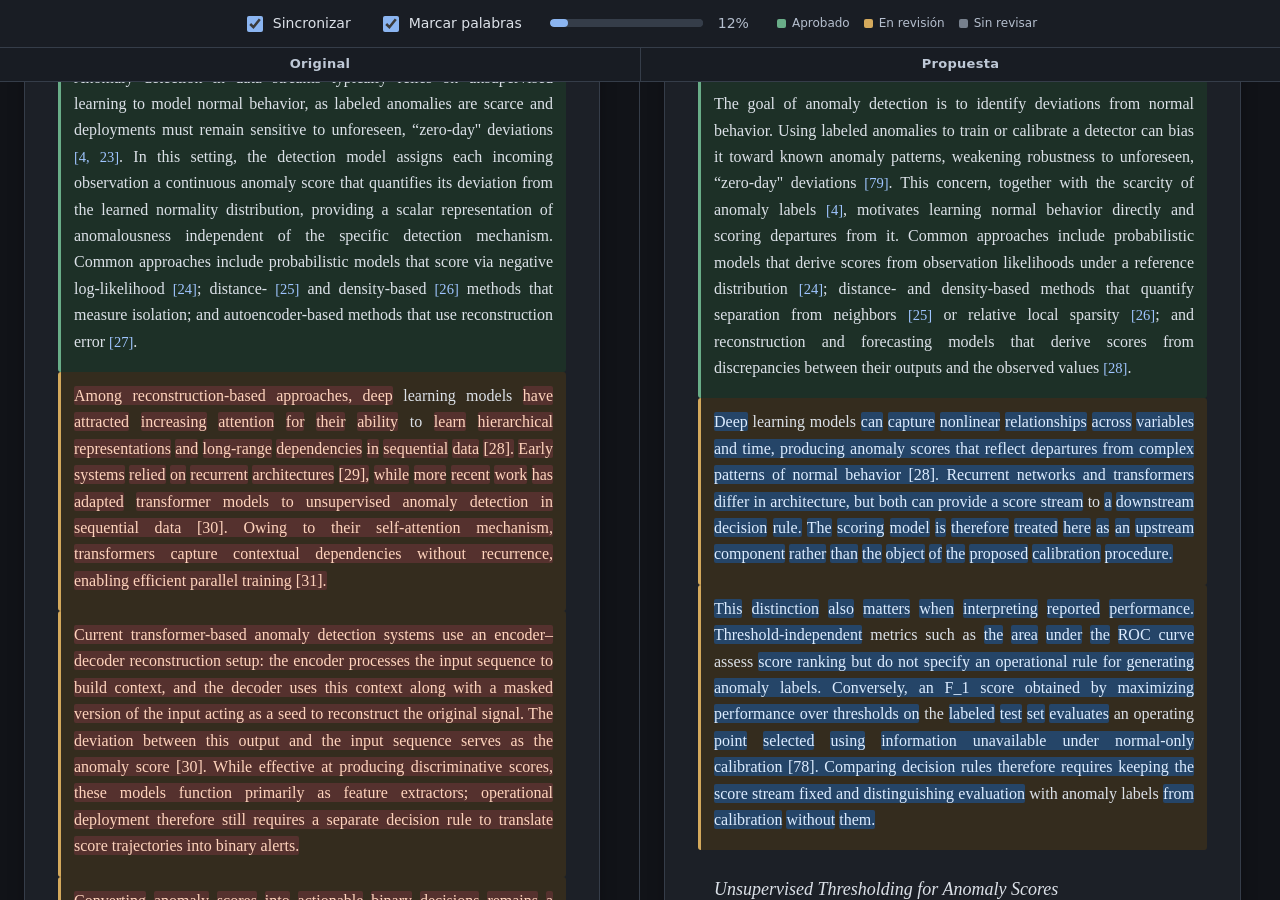
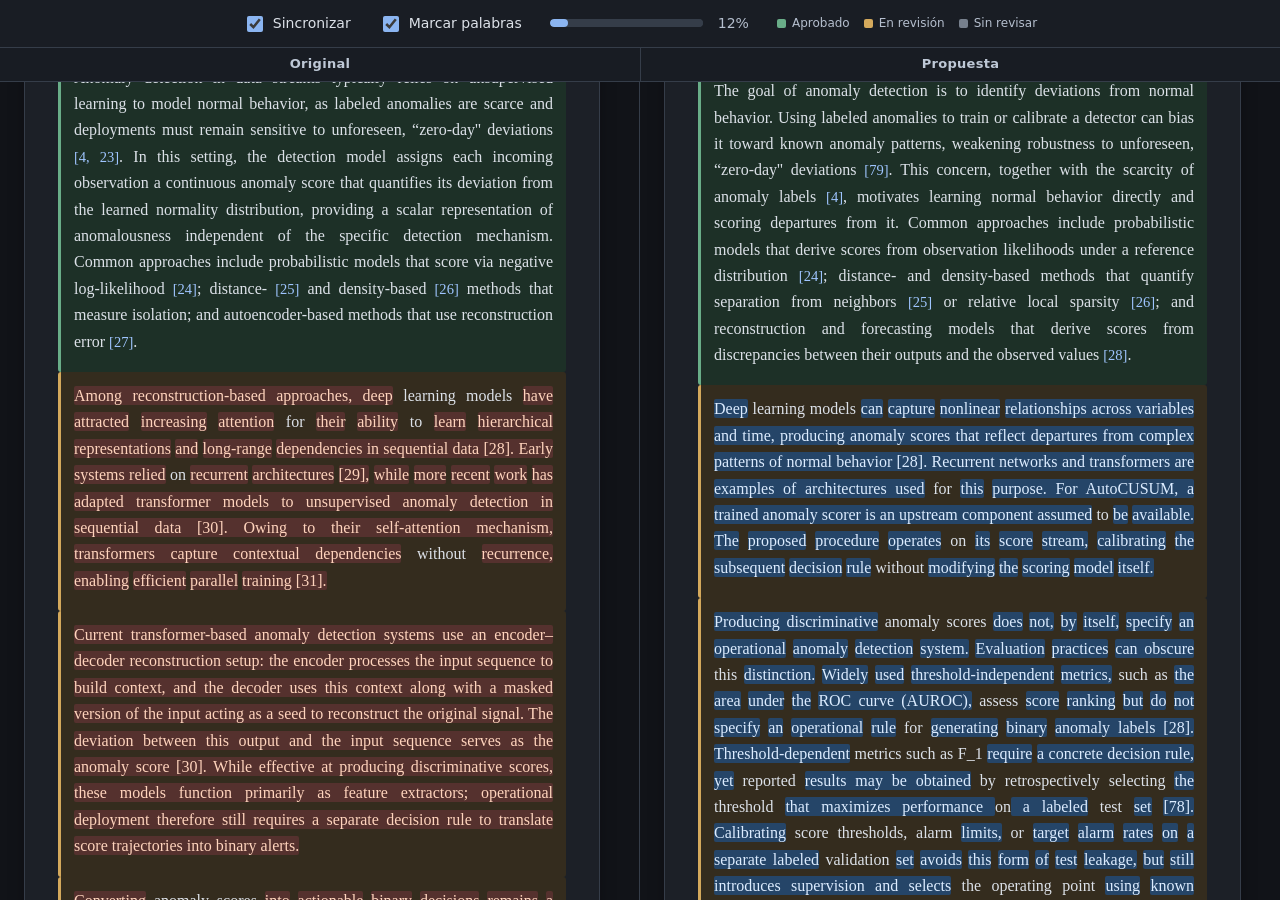
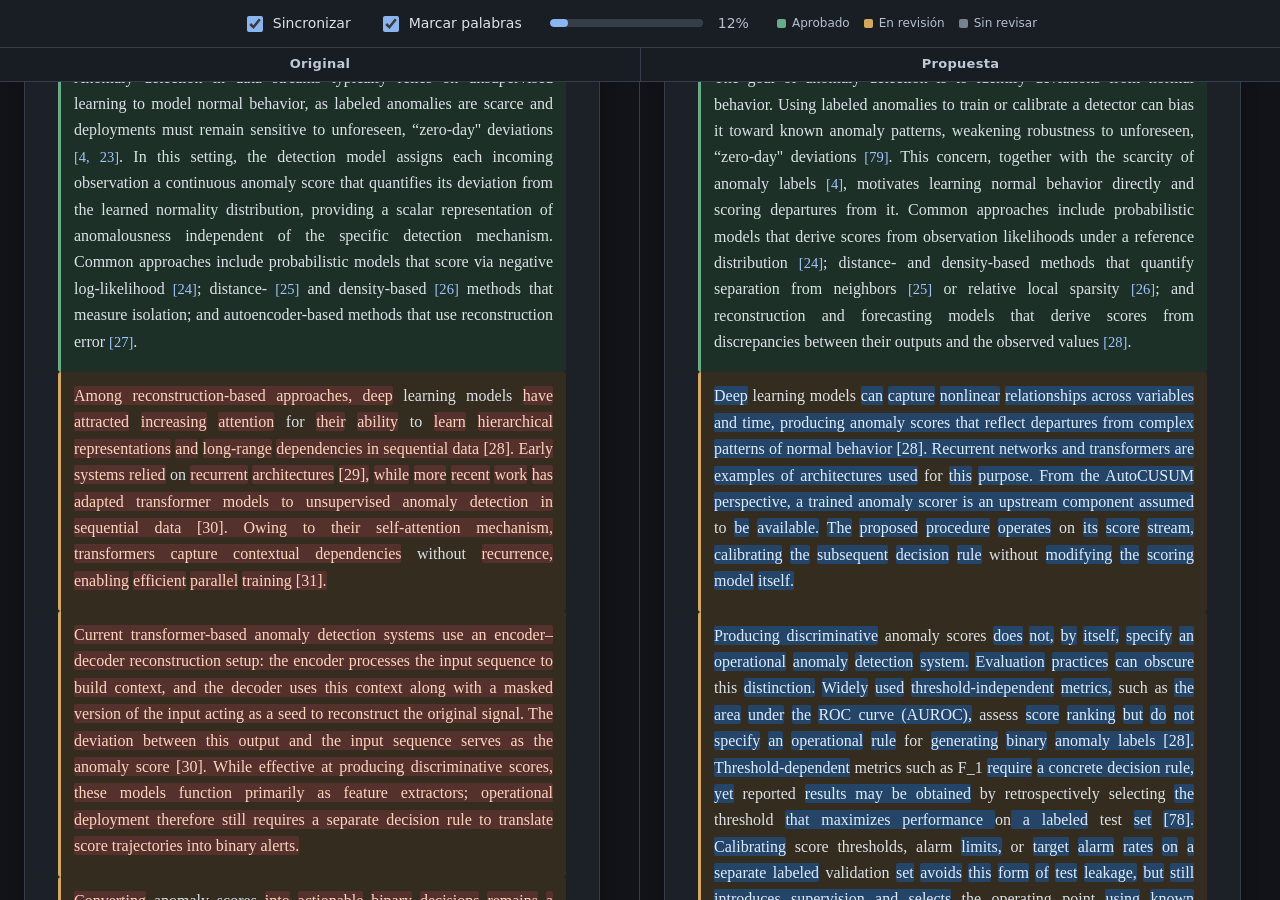
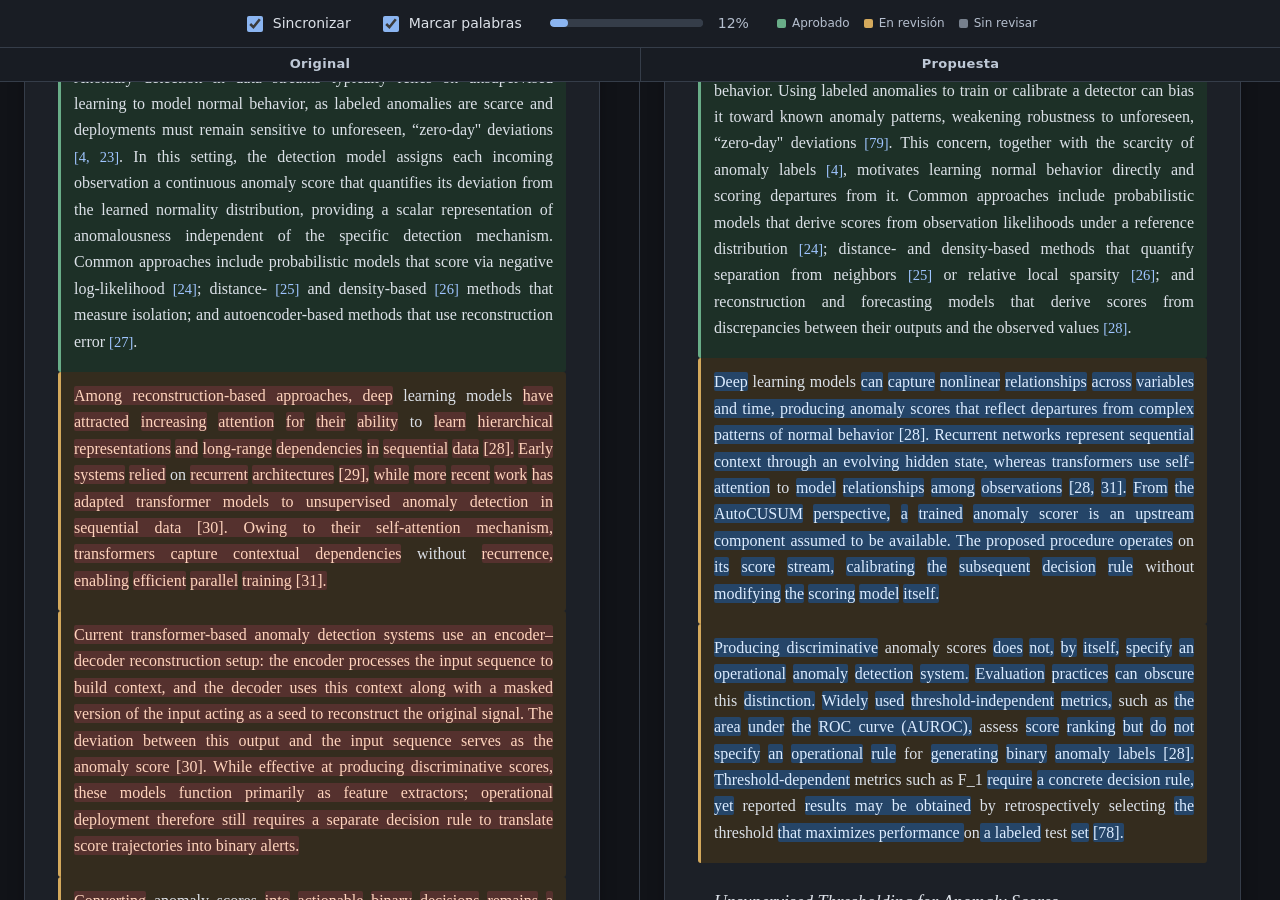
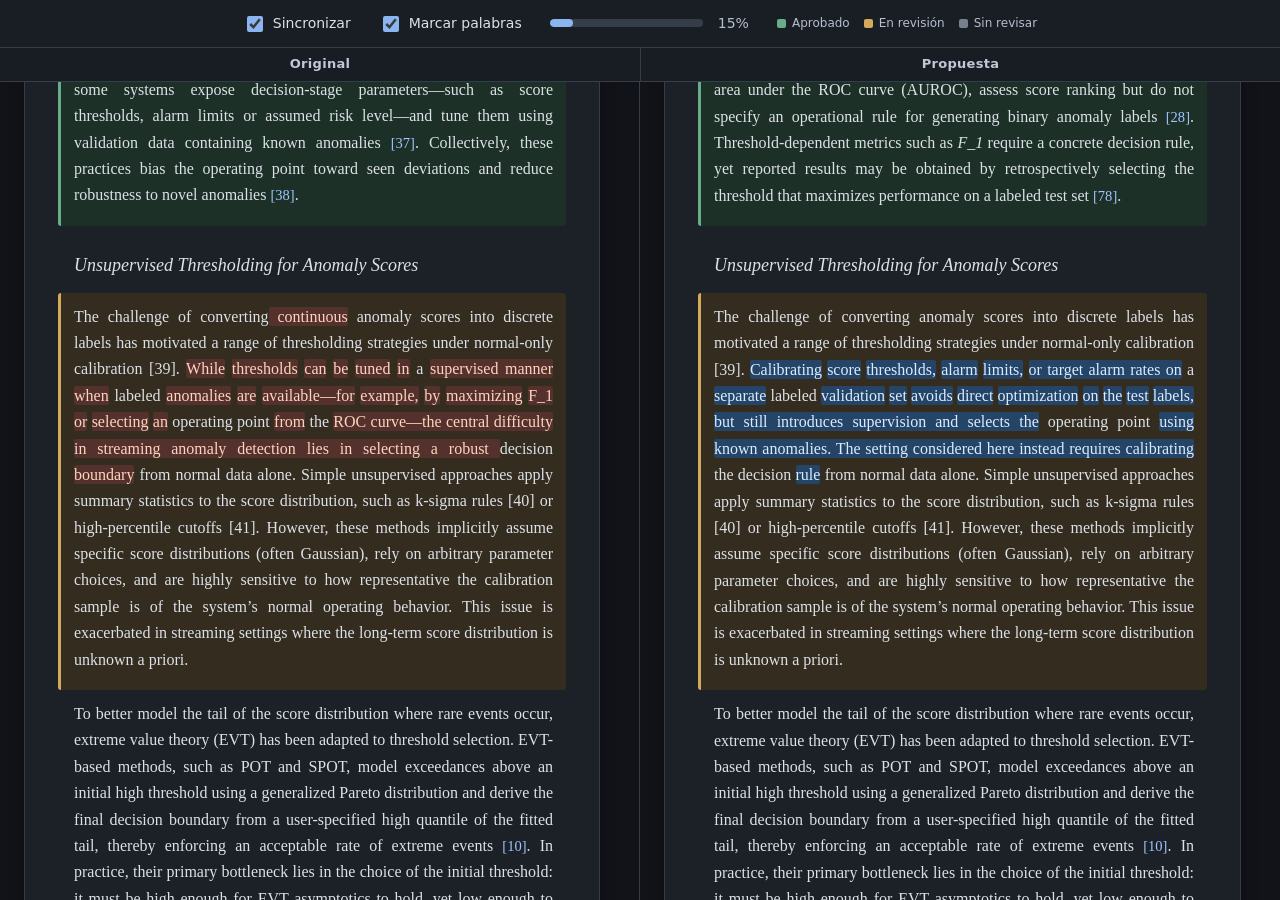
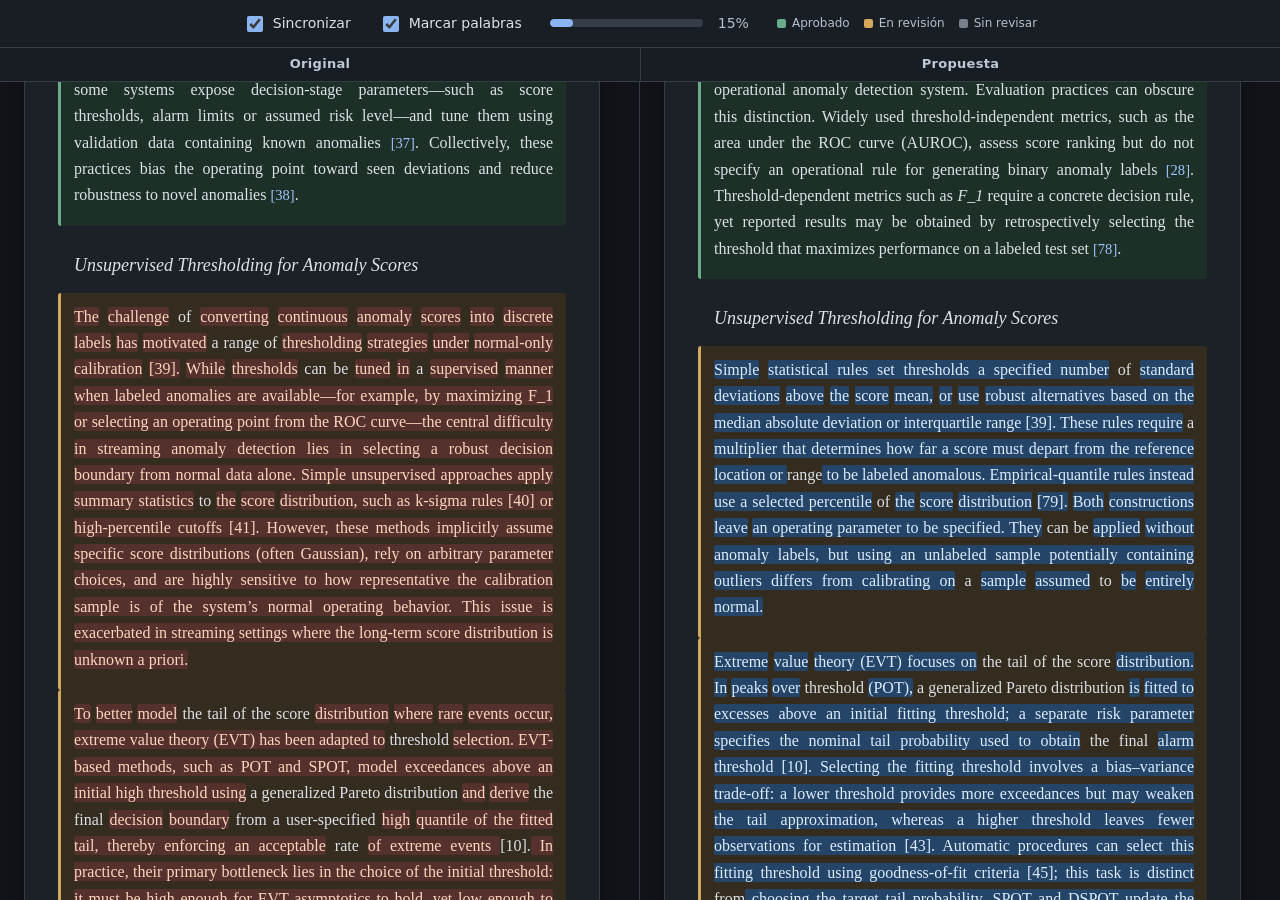
